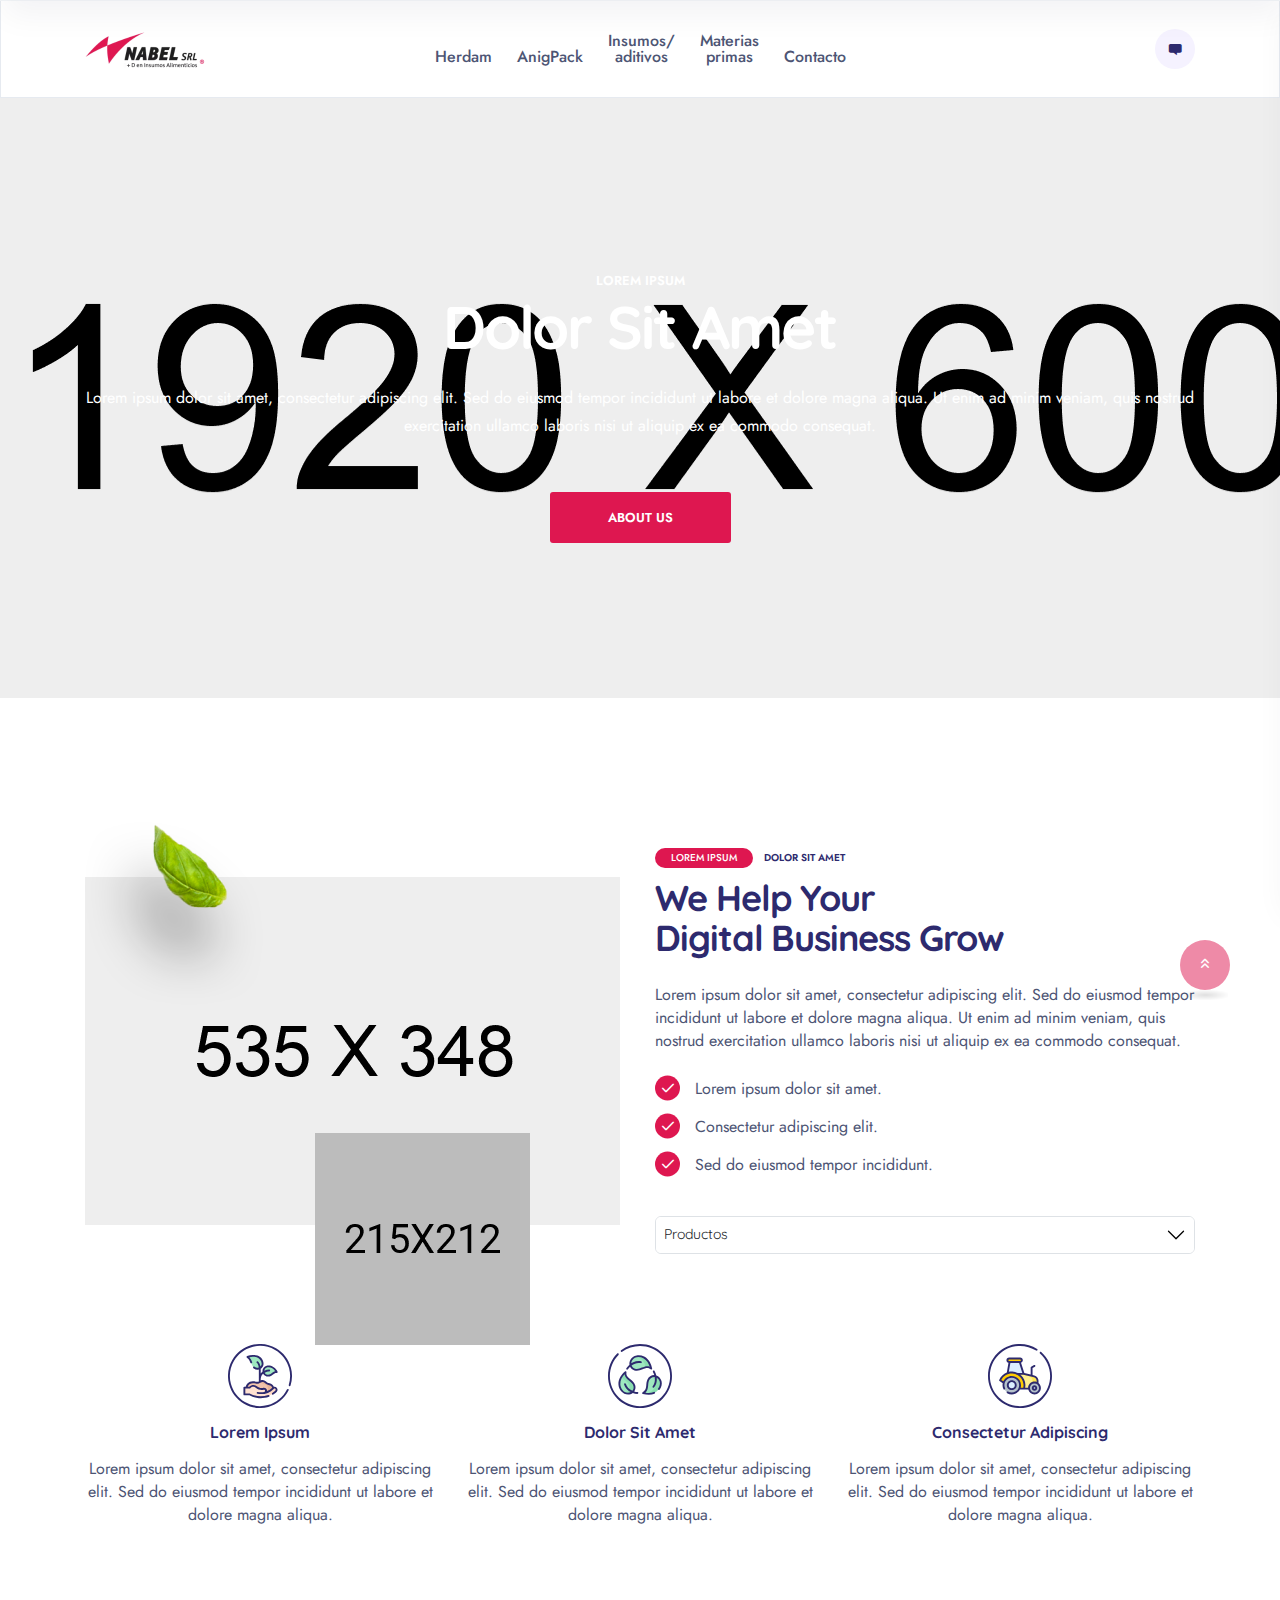
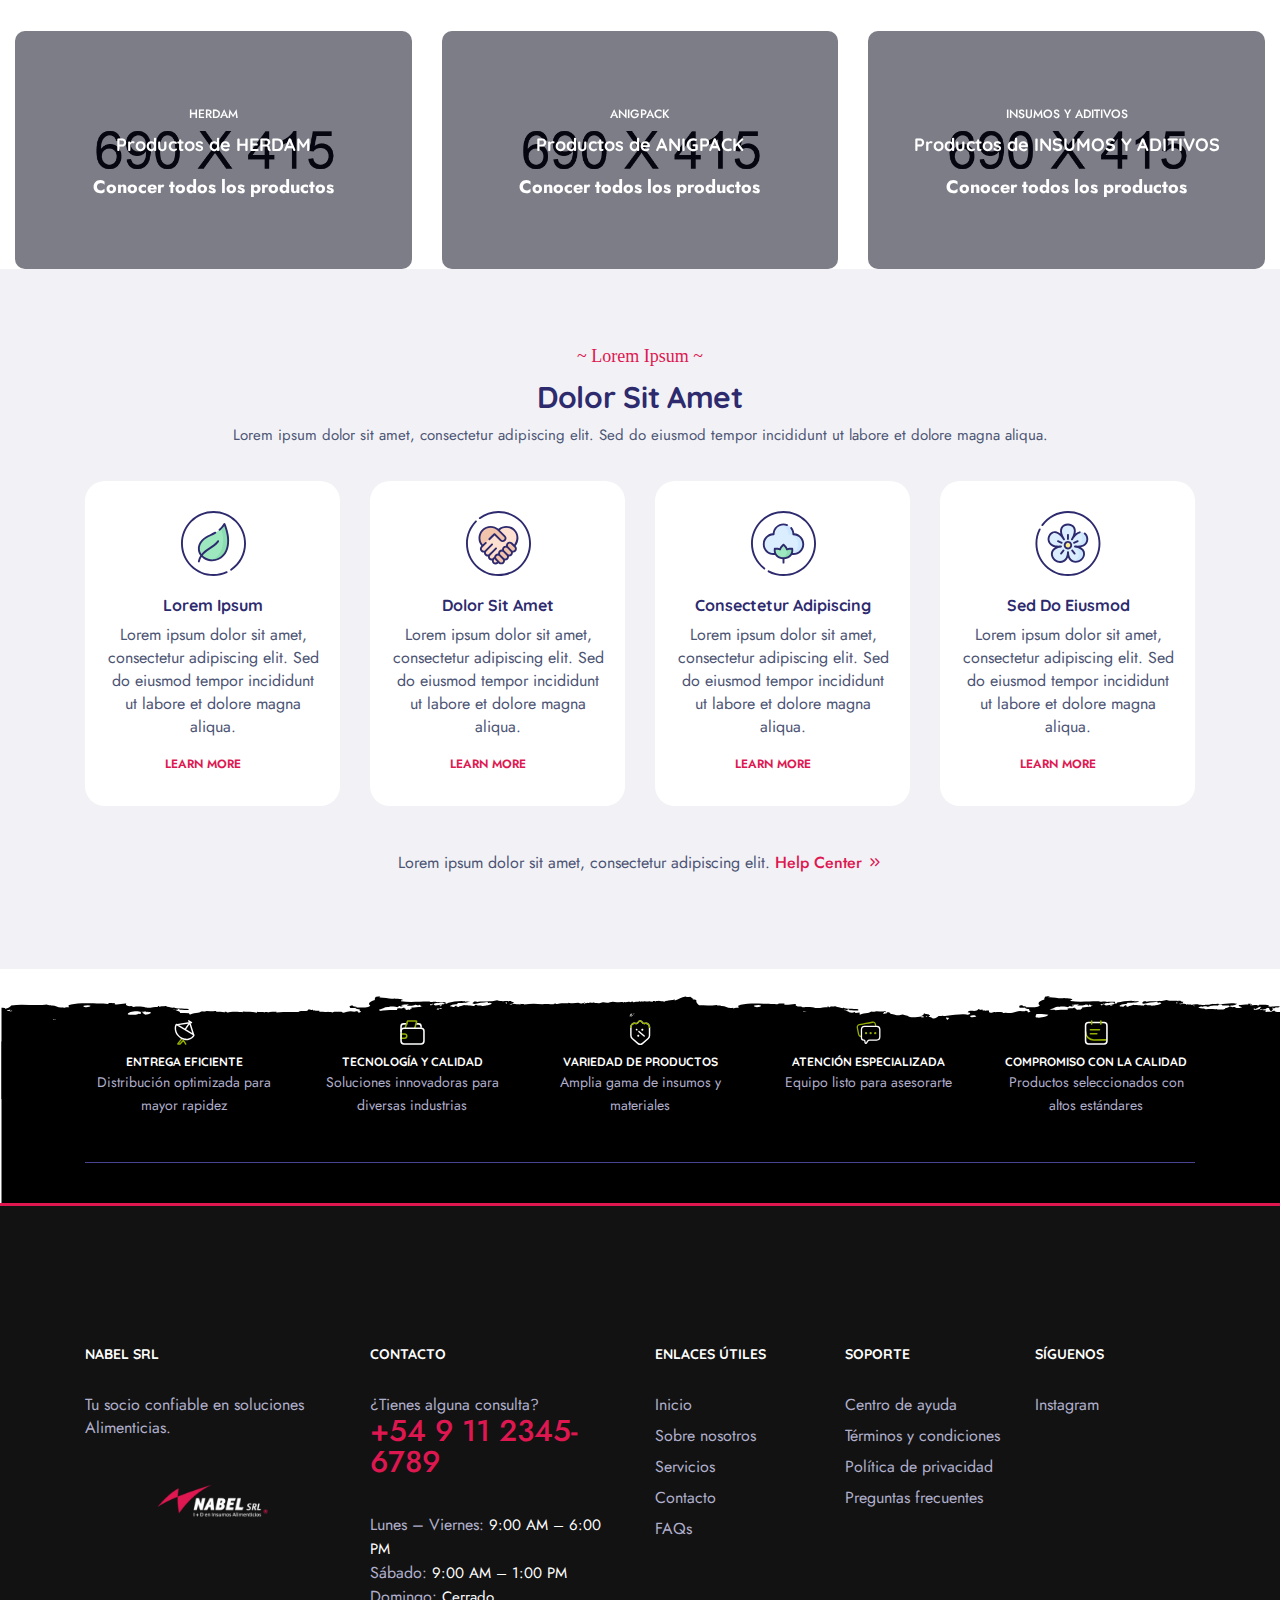
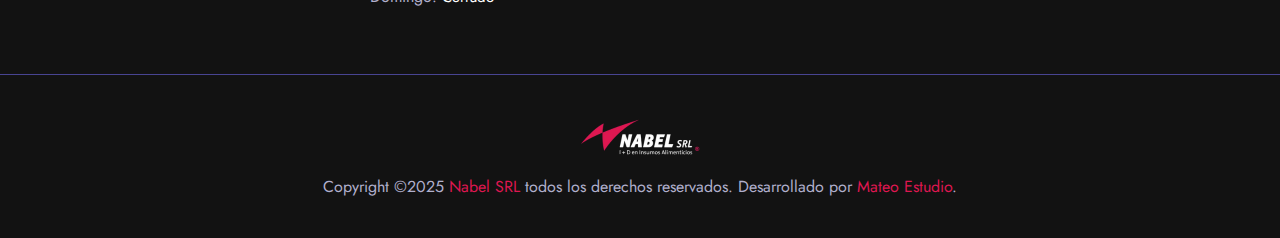
==== orfarm/anigpack-shop.html @ df86baba "update favicon and page titles across multiple HTML files; enhance contact section content" ====
<!doctype html>
<html class="no-js" lang="es">
   <head>
      <meta charset="utf-8">
      <meta http-equiv="x-ua-compatible" content="ie=edge">
      <title>AnigPack - Nabel </title>
      <meta name="description" content="">
      <meta name="viewport" content="width=device-width, initial-scale=1">

      <!-- Place favicon.ico in the root directory -->
      <link rel="shortcut icon" type="image/x-icon" href="assets/img/logo/LogoVentana.png">

      <!-- CSS here -->
      <link rel="stylesheet" href="assets/css/bootstrap.min.css">
      <link rel="stylesheet" href="assets/css/animate.css">
      <link rel="stylesheet" href="assets/css/swiper-bundle.css">
      <link rel="stylesheet" href="assets/css/slick.css">
      <link rel="stylesheet" href="assets/css/magnific-popup.css">
      <link rel="stylesheet" href="assets/css/spacing.css">
      <link rel="stylesheet" href="assets/css/meanmenu.css">
      <link rel="stylesheet" href="assets/css/nice-select.css">
      <link rel="stylesheet" href="assets/css/fontawesome.min.css">
      <link rel="stylesheet" href="assets/css/icon-dukamarket.css">
      <link rel="stylesheet" href="assets/css/jquery-ui.css">
      <link rel="stylesheet" href="assets/css/main.css">
   </head>
   <body>


      <!-- Scroll-top -->
      <button class="scroll-top scroll-to-target" data-target="html">
         <i class="icon-chevrons-up"></i>
      </button>
      <!-- Scroll-top-end-->


     <!-- header-area-start -->
     <header>
        
      <div id="header-sticky" class="header__main-area d-none d-xl-block">
         <div class="container">
            <div class="header__for-megamenu p-relative">
               <div class="row align-items-center">
                  <div class="col-xl-3">
                     <div class="header__logo">
                        <a href="index.html"><img src="assets/img/logo/logo.png" alt="logo"></a>
                     </div>
                  </div>
                  <div class="col-xl-6">
                     <div class="header__menu main-menu text-center">
                        <nav id="mobile-menu">
                           <ul>
                              
                              <li class=" has-megamenu" >
                                 <a href="herdam-shop.html">Herdam</a>
                               
                              </li>
                              <li >
                                 <a href="anigpack-shop.html">AnigPack</a>
                                
                              </li>
                              <li>
                                 <a href="insumos-shop.html">Insumos/ <br>aditivos</a>
                               
                              </li>
                              <li><a href="materiasPrimas-shop.html">Materias <br>primas</a></li>
                              <li><a href="contact.html">Contacto</a></li>
                           </ul>
                        </nav>
                     </div>
                  </div>
                  <div class="col-xl-3">
                     <div class="header__info d-flex align-items-center">
                        <div class="header__info-search tpcolor__purple ml-10">
                           <button class="tp-search-toggle"><i class="icon-message"></i></button>
                        </div>
                       
                     </div>
                  </div>
               </div>
            </div>
         </div>
      </div>

      <!-- header-search -->
      <div class="tpsearchbar tp-sidebar-area">
         <button class="tpsearchbar__close"><i class="icon-x"></i></button>
         <div class="search-wrap text-center">
             <div class="container">
                 <div class="row justify-content-center">
                     <div class="col-6 pt-100 pb-100">
                         <h2 class="tpsearchbar__title">Escribe tu consulta, nos encargamos del resto.</h2>
                         <div class="tpsearchbar__form">
                             <form action="#">
                                 <input type="text" name="search" placeholder="Estoy interesado en...">
                                 <button class="tpsearchbar__search-btn"><i class="icon-message"></i></button>
                             </form>
                         </div>
                     </div>
                 </div>
             </div>
         </div>
      </div>
      <div class="search-body-overlay"></div>
      <!-- header-search-end -->

      <!-- header-cart-start -->
      <div class="tpcartinfo tp-cart-info-area p-relative">
      <button class="tpcart__close"><i class="icon-x"></i></button>
         <div class="tpcart">
            <h4 class="tpcart__title">Your Cart</h4>
            <div class="tpcart__product">
               <div class="tpcart__product-list">
                  <ul>
                     <li>
                        <div class="tpcart__item">
                           <div class="tpcart__img">
                              <img src="assets/img/product/products1-min.jpg" alt="">
                              <div class="tpcart__del">
                                 <a href="#"><i class="icon-x-circle"></i></a>
                              </div>
                           </div>
                           <div class="tpcart__content">
                              <span class="tpcart__content-title"><a href="shop-details.html">Stacy's Pita Chips Parmesan Garlic & Herb From Nature</a>
                              </span>
                              <div class="tpcart__cart-price">
                                 <span class="quantity">1 x</span>
                                 <span class="new-price">$162.80</span>
                              </div>
                           </div>
                        </div>
                     </li>
                     <li>
                        <div class="tpcart__item">
                           <div class="tpcart__img">
                              <img src="assets/img/product/products12-min.jpg" alt="">
                              <div class="tpcart__del">
                                 <a href="#"><i class="icon-x-circle"></i></a>
                              </div>
                           </div>
                           <div class="tpcart__content">
                              <span class="tpcart__content-title"><a href="shop-details.html">Banana, Beautiful Skin, Good For Health 1Kg</a>
                              </span>
                              <div class="tpcart__cart-price">
                                 <span class="quantity">1 x</span>
                                 <span class="new-price">$138.00</span>
                              </div>
                           </div>
                        </div>
                     </li>
                     <li>
                        <div class="tpcart__item">
                           <div class="tpcart__img">
                              <img src="assets/img/product/products3-min.jpg" alt="">
                              <div class="tpcart__del">
                                 <a href="#"><i class="icon-x-circle"></i></a>
                              </div>
                           </div>
                           <div class="tpcart__content">
                              <span class="tpcart__content-title"><a href="shop-details.html">Quaker Popped Rice Crisps Snacks Chocolate</a>
                              </span>
                              <div class="tpcart__cart-price">
                                 <span class="quantity">1 x</span>
                                 <span class="new-price">$162.8</span>
                              </div>
                           </div>
                        </div>
                     </li>
                  </ul>
               </div>
               <div class="tpcart__checkout">
                  <div class="tpcart__total-price d-flex justify-content-between align-items-center">
                     <span> Subtotal:</span>
                     <span class="heilight-price"> $300.00</span>
                  </div>
                  <div class="tpcart__checkout-btn">
                     <a class="tpcart-btn mb-10" href="cart.html">View Cart</a>
                     <a class="tpcheck-btn" href="checkout.html">Checkout</a>
                  </div>
               </div>
            </div>
            <div class="tpcart__free-shipping text-center">
               <span>Free shipping for orders <b>under 10km</b></span>
            </div>
         </div>
      </div>
      <div class="cartbody-overlay"></div>
      <!-- header-cart-end -->

      <!-- mobile-menu-area -->
      <div id="header-sticky-2" class="tpmobile-menu secondary-mobile-menu d-xl-none">
         <div class="container-fluid">
            <div class="row align-items-center">
               <div class="col-lg-4 col-md-4 col-3 col-sm-3">
                  <div class="mobile-menu-icon">
                     <button class="tp-menu-toggle"><i class="icon-menu1"></i></button>
                  </div>
               </div>
               <div class="col-lg-4 col-md-4 col-6 col-sm-4">
                  <div class="header__logo text-center">
                     <a href="index.html"><img src="assets/img/logo/logo.png" alt="logo"></a>
                  </div>
               </div>
            
            </div>
         </div>
      </div>
      <div class="body-overlay"></div>
      <!-- mobile-menu-area-end -->

      <!-- sidebar-menu-area -->
      <div class="tpsideinfo">
         <button class="tpsideinfo__close">Cerrar<i class="fal fa-times ml-10"></i></button>
         <div class="tpsideinfo__search text-center pt-35">
            <span class="tpsideinfo__search-title mb-20">Escribe tu consulta</span>
            <form action="#">
               <input type="text" placeholder="Estoy interesado en saber...">
               <button><i class="icon-mesagge"></i></button>
            </form>
         </div>
         <div class="tpsideinfo__nabtab">
            <ul class="nav nav-pills mb-3" id="pills-tab" role="tablist">
              
             </ul>
             <div class="tab-content" id="pills-tabContent">
               <div class="tab-pane fade show active" id="pills-home" role="tabpanel" aria-labelledby="pills-home-tab" tabindex="0">
                  <div class="mobile-menu"></div>
               </div>
               <div class="tab-pane fade" id="pills-profile" role="tabpanel" aria-labelledby="pills-profile-tab" tabindex="0">
                  <div class="tpsidebar-categories">
                     <ul>
                        <li><a href="shop-details.html">Dairy Farm</a></li>
                        <li><a href="shop-details.html">Healthy Foods</a></li>
                        <li><a href="shop-details.html">Lifestyle</a></li>
                        <li><a href="shop-details.html">Organics</a></li>
                        <li><a href="shop-details.html">Photography</a></li>
                        <li><a href="shop-details.html">Shopping</a></li>
                        <li><a href="shop-details.html">Tips & Tricks</a></li>
                     </ul>
                  </div>
               </div>
             </div>
         </div>
        
      </div> 
      <!-- sidebar-menu-area-end -->
   </header>
   <!-- header-area-end -->

      <main>

      <!-- about-area-start -->
<section class="about-area tpabout__inner-bg pt-175 pb-170 mb-50" data-background="assets/img/banner/about-bg-1.png">
    <div class="container">
       <div class="row">
          <div class="col-lg-12">
             <div class="tpabout__inner text-center">
                <h5 class="tpabout__inner-sub mb-15">Lorem Ipsum</h5>
                <h3 class="tpabout__inner-title mb-35">Dolor Sit Amet</h3>
                <p>Lorem ipsum dolor sit amet, consectetur adipiscing elit. Sed do eiusmod tempor incididunt ut labore et dolore magna aliqua. Ut enim ad minim veniam, quis nostrud exercitation ullamco laboris nisi ut aliquip ex ea commodo consequat.</p>
                <div class="tpabout__inner-btn">
                   <a href="about.html">About us</a>
                </div>
             </div>
          </div>
       </div>
    </div>
 </section>
 <!-- about-area-end -->
 
 <!-- about-area-start -->
<section class="about-area pt-100 pb-60">
    <div class="container">
       <div class="row align-items-center">
          <div class="col-lg-6">
             <div class="tpabout__inner-thumb-2 p-relative mb-30">
                <img src="assets/img/banner/about-inner-bg.png" alt="">
                <div class="tpabout__inner-thumb-shape d-none d-md-block">
                   <div class="tpabout__inner-thumb-shape-one">
                      <img src="assets/img/shape/tree-leaf-6.png" alt="">
                   </div>
                   <div class="tpabout__inner-thumb-shape-two">
                      <img src="assets/img/shape/tree-leaf-7.png" alt="">
                   </div>
                </div>
             </div>
          </div>
          <div class="col-lg-6">
             <div class="tpabout__inner-2 mb-30">
                <div class="tpabout__inner-tag mb-10">
                   <span class="active">Lorem Ipsum</span>
                   <span>Dolor Sit Amet</span>
                </div>
                <h3 class="tpabout__inner-title-2 mb-25">We Help Your <br> Digital Business Grow</h3>
                <p>Lorem ipsum dolor sit amet, consectetur adipiscing elit. Sed do eiusmod tempor incididunt ut labore et dolore magna aliqua. Ut enim ad minim veniam, quis nostrud exercitation ullamco laboris nisi ut aliquip ex ea commodo consequat.</p>
                <div class="tpabout__inner-list">
                   <ul>
                      <li><i class="icon-check"></i> Lorem ipsum dolor sit amet.</li>
                      <li><i class="icon-check"></i> Consectetur adipiscing elit.</li>
                      <li><i class="icon-check"></i> Sed do eiusmod tempor incididunt.</li>
                   </ul>
                </div>
 
                <!-- Desplegable de productos -->
                <div class="tpabout__product-accordion mt-40">
                   <div class="accordion" id="productAccordion">
                      <div class="accordion-item">
                         <h2 class="accordion-header" id="headingProducts">
                            <button class="accordion-button collapsed p-2" type="button" data-bs-toggle="collapse" data-bs-target="#collapseProducts" aria-expanded="false" aria-controls="collapseProducts">
                               Productos
                            </button>
                         </h2>
                         <div id="collapseProducts" class="accordion-collapse collapse" aria-labelledby="headingProducts" data-bs-parent="#productAccordion">
                            <div class="accordion-body p-2">
                               <ul class="list-unstyled mb-0">
                                  <li>Producto 1</li>
                                  <li>Producto 2</li>
                                  <li>Producto 3</li>
                                  <li>Producto 4</li>
                                  <li>Producto 5</li>
                                  <li>Producto 6</li>
                                  <li>Producto 7</li>
                                  <li>Producto 8</li>
                               </ul>
                            </div>
                         </div>
                      </div>
                   </div>
                </div>
                <!-- Fin del desplegable de productos -->
             </div>
          </div>
       </div>
    </div>
 </section>
 <!-- about-area-end -->
 <!-- about-area-start -->
 <section class="about-area pb-35">
    <div class="container">
       <div class="row">
          <div class="col-lg-4 col-md-4 col-sm-6">
             <div class="tpabout__item text-center mb-40">
                <div class="tpabout__icon mb-15">
                   <img src="assets/img/icon/about-svg1.svg" alt="">
                </div>
                <div class="tpabout__content">
                   <h4 class="tpabout__title">Lorem Ipsum</h4>
                   <p>Lorem ipsum dolor sit amet, consectetur adipiscing elit. Sed do eiusmod tempor incididunt ut labore et dolore magna aliqua.</p>
                </div>
             </div>
          </div>
          <div class="col-lg-4 col-md-4 col-sm-6">
             <div class="tpabout__item text-center mb-40">
                <div class="tpabout__icon mb-15">
                   <img src="assets/img/icon/about-svg2.svg" alt="">
                </div>
                <div class="tpabout__content">
                   <h4 class="tpabout__title">Dolor Sit Amet</h4>
                   <p>Lorem ipsum dolor sit amet, consectetur adipiscing elit. Sed do eiusmod tempor incididunt ut labore et dolore magna aliqua.</p>
                </div>
             </div>
          </div>
          <div class="col-lg-4 col-md-4 col-sm-6">
             <div class="tpabout__item text-center mb-40">
                <div class="tpabout__icon mb-15">
                   <img src="assets/img/icon/about-svg3.svg" alt="">
                </div>
                <div class="tpabout__content">
                   <h4 class="tpabout__title">Consectetur Adipiscing</h4>
                   <p>Lorem ipsum dolor sit amet, consectetur adipiscing elit. Sed do eiusmod tempor incididunt ut labore et dolore magna aliqua.</p>
                </div>
             </div>
          </div>
       </div>
    </div>
 </section>
 <!-- about-area-end -->

     
 <section class="blog-area pt-30">
    <div class="container-fluid">
       <div class="swiper-container blog-active-3">
          <div class="swiper-wrapper">
             <!-- First Product Section -->
             <div class="swiper-slide">
                <div class="tpblog__single p-relative">
                   <div class="tpblog__single-img">
                      <img src="assets/img/banner/contact-bg-1.jpg" alt="">
                   </div>
                   <div class="tpblog__single-text text-center">
                      <div class="tpblog__entry-wap">
                         <span class="cat-links"><a href="shop-details.html">HERDAM</a></span>
                      </div>
                      <h4 class="tpblog__single-title mb-20">
                         <a href="herdam-shop.html">Productos de HERDAM</a>
                      </h4>
                      <ul style="list-style: none;">
                         
                         <li>
                            <a class="tpblog__single-title" href="herdam-shop.html" >Conocer todos los productos</a>
                         </li>
                      </ul>
                   </div>
                </div>
             </div>
 
             <!-- Second Product Section -->
             <div class="swiper-slide">
                <div class="tpblog__single p-relative">
                   <div class="tpblog__single-img">
                      <img src="assets/img/banner/contact-bg-1.jpg" alt="">
                   </div>
                   <div class="tpblog__single-text text-center">
                      <div class="tpblog__entry-wap">
                         <span class="cat-links"><a href="shop-details.html">ANIGPACK</a></span>
                      </div>
                      <h4 class="tpblog__single-title mb-20">
                         <a href="anigpack-shop.html">Productos de ANIGPACK</a>
                      </h4>
                      <ul style="list-style: none;">
                        
                         <li >
                            <a class="tpblog__single-title" href="anigpack-shop.html" >Conocer todos los productos</a>
                         </li>
                      </ul>
                   </div>
                </div>
             </div>
 
             <!-- Third Product Section -->
             <div class="swiper-slide">
                <div class="tpblog__single p-relative">
                   <div class="tpblog__single-img">
                      <img src="assets/img/banner/contact-bg-1.jpg" alt="">
                   </div>
                   <div class="tpblog__single-text text-center">
                      <div class="tpblog__entry-wap">
                         <span class="cat-links"><a href="shop-details.html">INSUMOS Y ADITIVOS</a></span>
                      </div>
                      <h4 class="tpblog__single-title mb-20">
                         <a href="insumos-shop.html">Productos de INSUMOS Y ADITIVOS</a>
                      </h4>
                      <ul style="list-style: none;">
                        
                         <li >
                            <a class="tpblog__single-title" href="insumos-shop.html" >Conocer todos los productos</a>
                         </li>
                      </ul>
                   </div>
                </div>
             </div>
 
             <!-- Fourth Product Section -->
             <div class="swiper-slide">
                <div class="tpblog__single p-relative">
                   <div class="tpblog__single-img">
                      <img src="assets/img/banner/contact-bg-1.jpg" alt="">
                   </div>
                   <div class="tpblog__single-text text-center">
                      <div class="tpblog__entry-wap">
                         <span class="cat-links"><a href="shop-details.html">MATERIAS PRIMAS</a></span>
                      </div>
                      <h4 class="tpblog__single-title mb-20">
                         <a href="materiasPrimas-shop.html">Productos de MATERIAS PRIMAS</a>
                      </h4>
                  
                      <ul style="list-style: none;">

                         <li >
                            <a class="tpblog__single-title" href="materiasPrimas-shop.html" >Conocer todos los productos</a>
                         </li>
                      </ul>
                   </div>
                </div>
             </div>
          </div>
       </div>
    </div>
 </section>
    

    <!-- choose-area-start -->
<section class="choose-area tpchoose__bg pb-80 grey-bg">
    <div class="container">
       <div class="row">
          <div class="col-lg-12 text-center">
             <div class="tpsection mb-35 pt-75">
                <h4 class="tpsection__sub-title">~ Lorem Ipsum ~</h4>
                <h4 class="tpsection__title">Dolor Sit Amet</h4>
                <p>Lorem ipsum dolor sit amet, consectetur adipiscing elit. Sed do eiusmod tempor incididunt ut labore et dolore magna aliqua.</p>
             </div>
          </div>
       </div>
       <div class="row">
          <div class="col-lg-3 col-md-6 col-sm-6">
             <div class="tpchoose__item text-center mb-30">
                <div class="tpchoose__icon mb-20">
                   <img src="assets/img/icon/choose-icon1.svg" alt="">
                </div>
                <div class="tpchoose__content">
                   <h4 class="tpchoose__title">Lorem Ipsum</h4>
                   <p>Lorem ipsum dolor sit amet, consectetur adipiscing elit. Sed do eiusmod tempor incididunt ut labore et dolore magna aliqua.</p>
                   <a href="#" class="tpchoose__details d-flex align-items-center justify-content-center">learn more<i class="icon-chevrons-right"></i></a>
                </div>
             </div>
          </div>
          <div class="col-lg-3 col-md-6 col-sm-6">
             <div class="tpchoose__item text-center mb-30">
                <div class="tpchoose__icon mb-20">
                   <img src="assets/img/icon/choose-icon2.svg" alt="">
                </div>
                <div class="tpchoose__content">
                   <h4 class="tpchoose__title">Dolor Sit Amet</h4>
                   <p>Lorem ipsum dolor sit amet, consectetur adipiscing elit. Sed do eiusmod tempor incididunt ut labore et dolore magna aliqua.</p>
                   <a href="#" class="tpchoose__details d-flex align-items-center justify-content-center">learn more<i class="icon-chevrons-right"></i></a>
                </div>
             </div>
          </div>
          <div class="col-lg-3 col-md-6 col-sm-6">
             <div class="tpchoose__item text-center mb-30">
                <div class="tpchoose__icon mb-20">
                   <img src="assets/img/icon/choose-icon3.svg" alt="">
                </div>
                <div class="tpchoose__content">
                   <h4 class="tpchoose__title">Consectetur Adipiscing</h4>
                   <p>Lorem ipsum dolor sit amet, consectetur adipiscing elit. Sed do eiusmod tempor incididunt ut labore et dolore magna aliqua.</p>
                   <a href="#" class="tpchoose__details d-flex align-items-center justify-content-center">learn more<i class="icon-chevrons-right"></i></a>
                </div>
             </div>
          </div>
          <div class="col-lg-3 col-md-6 col-sm-6">
             <div class="tpchoose__item text-center mb-30">
                <div class="tpchoose__icon mb-20">
                   <img src="assets/img/icon/choose-icon4.svg" alt="">
                </div>
                <div class="tpchoose__content">
                   <h4 class="tpchoose__title">Sed Do Eiusmod</h4>
                   <p>Lorem ipsum dolor sit amet, consectetur adipiscing elit. Sed do eiusmod tempor incididunt ut labore et dolore magna aliqua.</p>
                   <a href="#" class="tpchoose__details d-flex align-items-center justify-content-center">learn more<i class="icon-chevrons-right"></i></a>
                </div>
             </div>
          </div>
       </div>
       <div class="row">
          <div class="col-lg-12">
             <div class="tpproduct__all-item text-center pt-15">
                <span>Lorem ipsum dolor sit amet, consectetur adipiscing elit. 
                   <a href="#">Help Center <i class="icon-chevrons-right"></i></a>
                </span>
             </div>
          </div>
       </div>
    </div>
 </section>
 <!-- choose-area-end -->

   
         <!-- testimonial-area-end -->
<section class="feature-area mainfeature__bg pt-50 pb-40" data-background="assets/img/shape/footer-shape-1.svg">
   <div class="container">
      <div class="mainfeature__border pb-15">
         <div class="row row-cols-lg-5 row-cols-md-3 row-cols-2">
            <div class="col">
               <div class="mainfeature__item text-center mb-30">
                  <div class="mainfeature__icon">
                     <img src="assets/img/icon/feature-icon-1.svg" alt="">
                  </div>
                  <div class="mainfeature__content">
                     <h4 class="mainfeature__title">Entrega Eficiente</h4>
                     <p>Distribución optimizada para mayor rapidez</p>
                  </div>
               </div>
            </div>
            <div class="col">
               <div class="mainfeature__item text-center mb-30">
                  <div class="mainfeature__icon">
                     <img src="assets/img/icon/feature-icon-2.svg" alt="">
                  </div>
                  <div class="mainfeature__content">
                     <h4 class="mainfeature__title">Tecnología y Calidad</h4>
                     <p>Soluciones innovadoras para diversas industrias</p>
                  </div>
               </div>
            </div>
            <div class="col">
               <div class="mainfeature__item text-center mb-30">
                  <div class="mainfeature__icon">
                     <img src="assets/img/icon/feature-icon-3.svg" alt="">
                  </div>
                  <div class="mainfeature__content">
                     <h4 class="mainfeature__title">Variedad de Productos</h4>
                     <p>Amplia gama de insumos y materiales</p>
                  </div>
               </div>
            </div>
            <div class="col">
               <div class="mainfeature__item text-center mb-30">
                  <div class="mainfeature__icon">
                     <img src="assets/img/icon/feature-icon-4.svg" alt="">
                  </div>
                  <div class="mainfeature__content">
                     <h4 class="mainfeature__title">Atención Especializada</h4>
                     <p>Equipo listo para asesorarte</p>
                  </div>
               </div>
            </div>
            <div class="col">
               <div class="mainfeature__item text-center mb-30">
                  <div class="mainfeature__icon">
                     <img src="assets/img/icon/feature-icon-5.svg" alt="">
                  </div>
                  <div class="mainfeature__content">
                     <h4 class="mainfeature__title">Compromiso con la Calidad</h4>
                     <p>Productos seleccionados con altos estándares</p>
                  </div>
               </div>
            </div>
         </div>
      </div>
   </div>
</section>

      </main>

   <!-- footer-area-start -->
   <footer>
      <div class="tpfooter__area tpfooter__border theme-bg-2">
         <div class="tpfooter__top pt-140 pb-15">
            <div class="container">
               <div class="row">
                  <div class="col-xl-3 col-lg-4 col-md-6 col-sm-6">
                     <div class="tpfooter__widget footer-2-col-1 mb-50">
                        <h4 class="tpfooter__widget-title">Nabel SRL</h4>
                        <p>Tu socio confiable en soluciones Alimenticias.</p>
                        <div class="tpfooter__widget-social mt-45">
                           <a href="#"><img src="assets/img/logo/logoFooter.png" alt="App"></a>
                        </div>
                     </div>
                  </div>
                  <div class="col-xl-3 col-lg-4 col-md-6 col-sm-6">
                     <div class="tpfooter__widget footer-2-col-2 mb-50">
                        <h4 class="tpfooter__widget-title">Contacto</h4>
                        <p>¿Tienes alguna consulta?</p>
                        <a class="tpfooter__phone-num" href="tel:+5491123456789">+54 9 11 2345-6789</a>
                        <div class="tpfooter__widget-time-info mt-35">
                           <span>Lunes – Viernes: <b>9:00 AM – 6:00 PM</b></span>
                           <span>Sábado: <b>9:00 AM – 1:00 PM</b></span>
                           <span>Domingo: <b>Cerrado</b></span>
                        </div>
                     </div>
                  </div>
                  <div class="col-xl-2 col-lg-4 col-md-4 col-sm-4">
                     <div class="tpfooter__widget footer-2-col-3 mb-50">
                        <h4 class="tpfooter__widget-title">Enlaces útiles</h4>
                        <div class="tpfooter__widget-links">
                           <ul>
                              <li><a href="#">Inicio</a></li>
                              <li><a href="#somos">Sobre nosotros</a></li>
                              <li><a href="#servicios">Servicios</a></li>
                              <li><a href="contact.html">Contacto</a></li>
                              <li><a href="#">FAQs</a></li>
                           </ul>
                        </div>
                     </div>
                  </div>
                  <div class="col-xl-2 col-lg-3 col-md-4 col-sm-4">
                     <div class="tpfooter__widget footer-2-col-3 mb-50">
                        <h4 class="tpfooter__widget-title">Soporte</h4>
                        <div class="tpfooter__widget-links">
                           <ul>
                              <li><a href="#">Centro de ayuda</a></li>
                              <li><a href="#">Términos y condiciones</a></li>
                              <li><a href="#">Política de privacidad</a></li>
                              <li><a href="faq.html">Preguntas frecuentes</a></li>
                           </ul>
                        </div>
                     </div>
                  </div>
                  <div class="col-xl-2 col-lg-4 col-md-4 col-sm-4">
                     <div class="tpfooter__widget footer-2-col-3 mb-50">
                        <h4 class="tpfooter__widget-title">Síguenos</h4>
                        <div class="tpfooter__widget-links">
                           <ul>
                              <li><a href="https://www.instagram.com/nabelsrl/" target="_blank">Instagram</a></li>
                           </ul>
                        </div>
                     </div>
                  </div>
               </div>
            </div>
         </div>
         <div class="tpfooter___bottom pt-40 pb-40">
            <div class="container">
               <div class="row">
                  <div class="col-lg-12 col-sm-12">
                     <div class="tpfooter__copyright text-center">
                        <div class="tpfooter__payment mb-15">
                           <a href="index.html"><img src="assets/img/logo/logoWhite.png" alt="Métodos de pago"></a>
                        </div>
                        <span class="tpfooter__copyright-text">Copyright ©2025 <a href="#">Nabel SRL</a> todos los derechos reservados. Desarrollado por <a href="#">Mateo Estudio</a>.</span>
                     </div>
                  </div>
               </div>
            </div>
         </div>
      </div>
   </footer>
   <!-- footer-area-end -->
   
      

      <!-- JS here -->
      <script src="assets/js/jquery.js"></script>
      <script src="assets/js/waypoints.js"></script>
      <script src="assets/js/bootstrap.bundle.min.js"></script>
      <script src="assets/js/swiper-bundle.js"></script>
      <script src="assets/js/nice-select.js"></script>
      <script src="assets/js/slick.js"></script>
      <script src="assets/js/magnific-popup.js"></script>
      <script src="assets/js/counterup.js"></script>
      <script src="assets/js/wow.js"></script>
      <script src="assets/js/isotope-pkgd.js"></script>
      <script src="assets/js/imagesloaded-pkgd.js"></script>
      <script src="assets/js/countdown.js"></script>
      <script src="assets/js/ajax-form.js"></script>
      <script src="assets/js/jquery-ui.js"></script>
      <script src="assets/js/meanmenu.js"></script>
      <script src="assets/js/main.js"></script>
   </body>
</html>
---- orfarm/assets/css/spacing.css ----
.mt-5{
    margin-top:5px !important
}
.mt-10{
    margin-top:10px
}
.mt-15{
    margin-top:15px
}
.mt-20{
    margin-top:20px
}
.mt-25{
    margin-top:25px
}
.mt-30{
    margin-top:30px
}
.mt-35{
    margin-top:35px
}
.mt-40{
    margin-top:40px
}
.mt-45{
    margin-top:45px
}
.mt-50{
    margin-top:50px
}
.mt-55{
    margin-top:55px
}
.mt-60{
    margin-top:60px
}
.mt-65{
    margin-top:65px
}
.mt-70{
    margin-top:70px
}
.mt-75{
    margin-top:75px
}
.mt-80{
    margin-top:80px
}
.mt-85{
    margin-top:85px
}
.mt-90{
    margin-top:90px
}
.mt-95{
    margin-top:95px
}
.mt-100{
    margin-top:100px
}
.mt-105{
    margin-top:105px
}
.mt-110{
    margin-top:110px
}
.mt-115{
    margin-top:115px
}
.mt-120{
    margin-top:120px
}
.mt-125{
    margin-top:125px
}
.mt-130{
    margin-top:130px
}
.mt-135{
    margin-top:135px
}
.mt-140{
    margin-top:140px
}
.mt-145{
    margin-top:145px
}
.mt-150{
    margin-top:150px
}
.mt-155{
    margin-top:155px
}
.mt-160{
    margin-top:160px
}
.mt-165{
    margin-top:165px
}
.mt-170{
    margin-top:170px
}
.mt-175{
    margin-top:175px
}
.mt-180{
    margin-top:180px
}
.mt-185{
    margin-top:185px
}
.mt-190{
    margin-top:190px
}
.mt-195{
    margin-top:195px
}
.mt-200{
    margin-top:200px
}
.mb-5{
    margin-bottom:5px !important
}
.mb-10{
    margin-bottom:10px
}
.mb-15{
    margin-bottom:15px
}
.mb-20{
    margin-bottom:20px
}
.mb-25{
    margin-bottom:25px
}
.mb-30{
    margin-bottom:30px
}
.mb-35{
    margin-bottom:35px
}
.mb-40{
    margin-bottom:40px
}
.mb-45{
    margin-bottom:45px
}
.mb-50{
    margin-bottom:50px
}
.mb-55{
    margin-bottom:55px
}
.mb-60{
    margin-bottom:60px
}
.mb-65{
    margin-bottom:65px
}
.mb-70{
    margin-bottom:70px
}
.mb-75{
    margin-bottom:75px
}
.mb-80{
    margin-bottom:80px
}
.mb-85{
    margin-bottom:85px
}
.mb-90{
    margin-bottom:90px
}
.mb-95{
    margin-bottom:95px
}
.mb-100{
    margin-bottom:100px
}
.mb-105{
    margin-bottom:105px
}
.mb-110{
    margin-bottom:110px
}
.mb-115{
    margin-bottom:115px
}
.mb-120{
    margin-bottom:120px
}
.mb-125{
    margin-bottom:125px
}
.mb-130{
    margin-bottom:130px
}
.mb-135{
    margin-bottom:135px
}
.mb-140{
    margin-bottom:140px
}
.mb-145{
    margin-bottom:145px
}
.mb-150{
    margin-bottom:150px
}
.mb-155{
    margin-bottom:155px
}
.mb-160{
    margin-bottom:160px
}
.mb-165{
    margin-bottom:165px
}
.mb-170{
    margin-bottom:170px
}
.mb-175{
    margin-bottom:175px
}
.mb-180{
    margin-bottom:180px
}
.mb-185{
    margin-bottom:185px
}
.mb-190{
    margin-bottom:190px
}
.mb-195{
    margin-bottom:195px
}
.mb-200{
    margin-bottom:200px
}
.ml-5{
    margin-left:5px
}
.ml-10{
    margin-left:10px
}
.ml-15{
    margin-left:15px
}
.ml-20{
    margin-left:20px
}
.ml-25{
    margin-left:25px
}
.ml-30{
    margin-left:30px
}
.ml-35{
    margin-left:35px
}
.ml-40{
    margin-left:40px
}
.ml-45{
    margin-left:45px
}
.ml-50{
    margin-left:50px
}
.ml-55{
    margin-left:55px
}
.ml-60{
    margin-left:60px
}
.ml-65{
    margin-left:65px
}
.ml-70{
    margin-left:70px
}
.ml-75{
    margin-left:75px
}
.ml-80{
    margin-left:80px
}
.ml-85{
    margin-left:85px
}
.ml-90{
    margin-left:90px
}
.ml-95{
    margin-left:95px
}
.ml-100{
    margin-left:100px
}
.ml-105{
    margin-left:105px
}
.ml-110{
    margin-left:110px
}
.ml-115{
    margin-left:115px
}
.ml-120{
    margin-left:120px
}
.ml-125{
    margin-left:125px
}
.ml-130{
    margin-left:130px
}
.ml-135{
    margin-left:135px
}
.ml-140{
    margin-left:140px
}
.ml-145{
    margin-left:145px
}
.ml-150{
    margin-left:150px
}
.ml-155{
    margin-left:155px
}
.ml-160{
    margin-left:160px
}
.ml-165{
    margin-left:165px
}
.ml-170{
    margin-left:170px
}
.ml-175{
    margin-left:175px
}
.ml-180{
    margin-left:180px
}
.ml-185{
    margin-left:185px
}
.ml-190{
    margin-left:190px
}
.ml-195{
    margin-left:195px
}
.ml-200{
    margin-left:200px
}
.mr-5{
    margin-right:5px
}
.mr-10{
    margin-right:10px
}
.mr-15{
    margin-right:15px
}
.mr-20{
    margin-right:20px
}
.mr-25{
    margin-right:25px
}
.mr-30{
    margin-right:30px
}
.mr-35{
    margin-right:35px
}
.mr-40{
    margin-right:40px
}
.mr-45{
    margin-right:45px
}
.mr-50{
    margin-right:50px
}
.mr-55{
    margin-right:55px
}
.mr-60{
    margin-right:60px
}
.mr-65{
    margin-right:65px
}
.mr-70{
    margin-right:70px
}
.mr-75{
    margin-right:75px
}
.mr-80{
    margin-right:80px
}
.mr-85{
    margin-right:85px
}
.mr-90{
    margin-right:90px
}
.mr-95{
    margin-right:95px
}
.mr-100{
    margin-right:100px
}
.mr-105{
    margin-right:105px
}
.mr-110{
    margin-right:110px
}
.mr-115{
    margin-right:115px
}
.mr-120{
    margin-right:120px
}
.mr-125{
    margin-right:125px
}
.mr-130{
    margin-right:130px
}
.mr-135{
    margin-right:135px
}
.mr-140{
    margin-right:140px
}
.mr-145{
    margin-right:145px
}
.mr-150{
    margin-right:150px
}
.mr-155{
    margin-right:155px
}
.mr-160{
    margin-right:160px
}
.mr-165{
    margin-right:165px
}
.mr-170{
    margin-right:170px
}
.mr-175{
    margin-right:175px
}
.mr-180{
    margin-right:180px
}
.mr-185{
    margin-right:185px
}
.mr-190{
    margin-right:190px
}
.mr-195{
    margin-right:195px
}
.mr-200{
    margin-right:200px
}
.pt-5{
    padding-top:5px !important
}
.pt-10{
    padding-top:10px
}
.pt-15{
    padding-top:15px
}
.pt-20{
    padding-top:20px
}
.pt-25{
    padding-top:25px
}
.pt-30{
    padding-top:30px
}
.pt-35{
    padding-top:35px
}
.pt-40{
    padding-top:40px
}
.pt-45{
    padding-top:45px
}
.pt-50{
    padding-top:50px
}
.pt-55{
    padding-top:55px
}
.pt-60{
    padding-top:60px
}
.pt-65{
    padding-top:65px
}
.pt-70{
    padding-top:70px
}
.pt-75{
    padding-top:75px
}
.pt-80{
    padding-top:80px
}
.pt-85{
    padding-top:85px
}
.pt-90{
    padding-top:90px
}
.pt-95{
    padding-top:95px
}
.pt-100{
    padding-top:100px
}
.pt-105{
    padding-top:105px
}
.pt-110{
    padding-top:110px
}
.pt-115{
    padding-top:115px
}
.pt-120{
    padding-top:120px
}
.pt-125{
    padding-top:125px
}
.pt-130{
    padding-top:130px
}
.pt-135{
    padding-top:135px
}
.pt-140{
    padding-top:140px
}
.pt-145{
    padding-top:145px
}
.pt-150{
    padding-top:150px
}
.pt-155{
    padding-top:155px
}
.pt-160{
    padding-top:160px
}
.pt-165{
    padding-top:165px
}
.pt-170{
    padding-top:170px
}
.pt-175{
    padding-top:175px
}
.pt-180{
    padding-top:180px
}
.pt-185{
    padding-top:185px
}
.pt-190{
    padding-top:190px
}
.pt-195{
    padding-top:195px
}
.pt-200{
    padding-top:200px
}
.pb-5{
    padding-bottom:5px !important
}
.pb-10{
    padding-bottom:10px
}
.pb-15{
    padding-bottom:15px
}
.pb-20{
    padding-bottom:20px
}
.pb-25{
    padding-bottom:25px
}
.pb-30{
    padding-bottom:30px
}
.pb-35{
    padding-bottom:35px
}
.pb-40{
    padding-bottom:40px
}
.pb-45{
    padding-bottom:45px
}
.pb-50{
    padding-bottom:50px
}
.pb-55{
    padding-bottom:55px
}
.pb-60{
    padding-bottom:60px
}
.pb-65{
    padding-bottom:65px
}
.pb-70{
    padding-bottom:70px
}
.pb-75{
    padding-bottom:75px
}
.pb-80{
    padding-bottom:80px
}
.pb-85{
    padding-bottom:85px
}
.pb-90{
    padding-bottom:90px
}
.pb-95{
    padding-bottom:95px
}
.pb-100{
    padding-bottom:100px
}
.pb-105{
    padding-bottom:105px
}
.pb-110{
    padding-bottom:110px
}
.pb-115{
    padding-bottom:115px
}
.pb-120{
    padding-bottom:120px
}
.pb-125{
    padding-bottom:125px
}
.pb-130{
    padding-bottom:130px
}
.pb-135{
    padding-bottom:135px
}
.pb-140{
    padding-bottom:140px
}
.pb-145{
    padding-bottom:145px
}
.pb-150{
    padding-bottom:150px
}
.pb-155{
    padding-bottom:155px
}
.pb-160{
    padding-bottom:160px
}
.pb-165{
    padding-bottom:165px
}
.pb-170{
    padding-bottom:170px
}
.pb-175{
    padding-bottom:175px
}
.pb-180{
    padding-bottom:180px
}
.pb-185{
    padding-bottom:185px
}
.pb-190{
    padding-bottom:190px
}
.pb-195{
    padding-bottom:195px
}
.pb-200{
    padding-bottom:200px
}
.pl-5{
    padding-left:5px
}
.pl-10{
    padding-left:10px
}
.pl-15{
    padding-left:15px
}
.pl-20{
    padding-left:20px
}
.pl-25{
    padding-left:25px
}
.pl-30{
    padding-left:30px
}
.pl-35{
    padding-left:35px
}
.pl-40{
    padding-left:40px
}
.pl-45{
    padding-left:45px
}
.pl-50{
    padding-left:50px
}
.pl-55{
    padding-left:55px
}
.pl-60{
    padding-left:60px
}
.pl-65{
    padding-left:65px
}
.pl-70{
    padding-left:70px
}
.pl-75{
    padding-left:75px
}
.pl-80{
    padding-left:80px
}
.pl-85{
    padding-left:85px
}
.pl-90{
    padding-left:90px
}
.pl-95{
    padding-left:95px
}
.pl-100{
    padding-left:100px
}
.pl-105{
    padding-left:105px
}
.pl-110{
    padding-left:110px
}
.pl-115{
    padding-left:115px
}
.pl-120{
    padding-left:120px
}
.pl-125{
    padding-left:125px
}
.pl-130{
    padding-left:130px
}
.pl-135{
    padding-left:135px
}
.pl-140{
    padding-left:140px
}
.pl-145{
    padding-left:145px
}
.pl-150{
    padding-left:150px
}
.pl-155{
    padding-left:155px
}
.pl-160{
    padding-left:160px
}
.pl-165{
    padding-left:165px
}
.pl-170{
    padding-left:170px
}
.pl-175{
    padding-left:175px
}
.pl-180{
    padding-left:180px
}
.pl-185{
    padding-left:185px
}
.pl-190{
    padding-left:190px
}
.pl-195{
    padding-left:195px
}
.pl-200{
    padding-left:200px
}
.pr-5{
    padding-right:5px
}
.pr-10{
    padding-right:10px
}
.pr-15{
    padding-right:15px
}
.pr-20{
    padding-right:20px
}
.pr-25{
    padding-right:25px
}
.pr-30{
    padding-right:30px
}
.pr-35{
    padding-right:35px
}
.pr-40{
    padding-right:40px
}
.pr-45{
    padding-right:45px
}
.pr-50{
    padding-right:50px
}
.pr-55{
    padding-right:55px
}
.pr-60{
    padding-right:60px
}
.pr-65{
    padding-right:65px
}
.pr-70{
    padding-right:70px
}
.pr-75{
    padding-right:75px
}
.pr-80{
    padding-right:80px
}
.pr-85{
    padding-right:85px
}
.pr-90{
    padding-right:90px
}
.pr-95{
    padding-right:95px
}
.pr-100{
    padding-right:100px
}
.pr-105{
    padding-right:105px
}
.pr-110{
    padding-right:110px
}
.pr-115{
    padding-right:115px
}
.pr-120{
    padding-right:120px
}
.pr-125{
    padding-right:125px
}
.pr-130{
    padding-right:130px
}
.pr-135{
    padding-right:135px
}
.pr-140{
    padding-right:140px
}
.pr-145{
    padding-right:145px
}
.pr-150{
    padding-right:150px
}
.pr-155{
    padding-right:155px
}
.pr-160{
    padding-right:160px
}
.pr-165{
    padding-right:165px
}
.pr-170{
    padding-right:170px
}
.pr-175{
    padding-right:175px
}
.pr-180{
    padding-right:180px
}
.pr-185{
    padding-right:185px
}
.pr-190{
    padding-right:190px
}
.pr-195{
    padding-right:195px
}
.pr-200{
    padding-right:200px
}
---- orfarm/assets/css/nice-select.css ----
.nice-select {
	-webkit-tap-highlight-color: transparent;
	background-color: #fff;
	border-radius: 5px;
	border: solid 1px #e8e8e8;
	box-sizing: border-box;
	clear: both;
	cursor: pointer;
	display: block;
	float: left;
	font-family: inherit;
	font-size: 14px;
	font-weight: normal;
	height: 42px;
	line-height: 40px;
	outline: none;
	padding-left: 18px;
	padding-right: 30px;
	position: relative;
	text-align: left !important;
	-webkit-transition: all 0.2s ease-in-out;
	transition: all 0.2s ease-in-out;
	-webkit-user-select: none;
	-moz-user-select: none;
	-ms-user-select: none;
	user-select: none;
	white-space: nowrap;
	width: auto;
}

.nice-select:hover {
	border-color: #dbdbdb;
}

.nice-select:active,
.nice-select.open,
.nice-select:focus {
	border-color: #999;
}

.nice-select:after {
	border-bottom: 2px solid #999;
	border-right: 2px solid #999;
	content: '';
	display: block;
	height: 5px;
	margin-top: -4px;
	pointer-events: none;
	position: absolute;
	right: 12px;
	top: 50%;
	-webkit-transform-origin: 66% 66%;
	-ms-transform-origin: 66% 66%;
	transform-origin: 66% 66%;
	-webkit-transform: rotate(45deg);
	-ms-transform: rotate(45deg);
	transform: rotate(45deg);
	-webkit-transition: all 0.15s ease-in-out;
	transition: all 0.15s ease-in-out;
	width: 5px;
}

.nice-select.open:after {
	-webkit-transform: rotate(-135deg);
	-ms-transform: rotate(-135deg);
	transform: rotate(-135deg);
}

.nice-select.open .list {
	opacity: 1;
	pointer-events: auto;
	-webkit-transform: scale(1) translateY(0);
	-ms-transform: scale(1) translateY(0);
	transform: scale(1) translateY(0);
}

.nice-select.disabled {
	border-color: #ededed;
	color: #999;
	pointer-events: none;
}

.nice-select.disabled:after {
	border-color: #cccccc;
}

.nice-select.wide {
	width: 100%;
}

.nice-select.wide .list {
	left: 0 !important;
	right: 0 !important;
}

.nice-select.right {
	float: right;
}

.nice-select.right .list {
	left: auto;
	right: 0;
}

.nice-select.small {
	font-size: 12px;
	height: 36px;
	line-height: 34px;
}

.nice-select.small:after {
	height: 4px;
	width: 4px;
}

.nice-select.small .option {
	line-height: 34px;
	min-height: 34px;
}

.nice-select .list {
	background-color: #fff;
	border-radius: 5px;
	box-shadow: 0 0 0 1px rgba(68, 68, 68, 0.11);
	box-sizing: border-box;
	margin-top: 4px;
	opacity: 0;
	overflow: hidden;
	padding: 0;
	pointer-events: none;
	position: absolute;
	top: 100%;
	left: 0;
	-webkit-transform-origin: 50% 0;
	-ms-transform-origin: 50% 0;
	transform-origin: 50% 0;
	-webkit-transform: scale(0.75) translateY(-21px);
	-ms-transform: scale(0.75) translateY(-21px);
	transform: scale(0.75) translateY(-21px);
	-webkit-transition: all 0.2s cubic-bezier(0.5, 0, 0, 1.25), opacity 0.15s ease-out;
	transition: all 0.2s cubic-bezier(0.5, 0, 0, 1.25), opacity 0.15s ease-out;
	z-index: 9;
}


.nice-select .option {
	cursor: pointer;
	font-weight: 400;
	line-height: 40px;
	list-style: none;
	min-height: 40px;
	outline: none;
	padding-left: 18px;
	padding-right: 29px;
	text-align: left;
	-webkit-transition: all 0.2s;
	transition: all 0.2s;
}



.nice-select .option.selected {
	font-weight: bold;
}

.nice-select .option.disabled {
	background-color: transparent;
	color: #999;
	cursor: default;
}

.no-csspointerevents .nice-select .list {
	display: none;
}

.no-csspointerevents .nice-select.open .list {
	display: block;
}
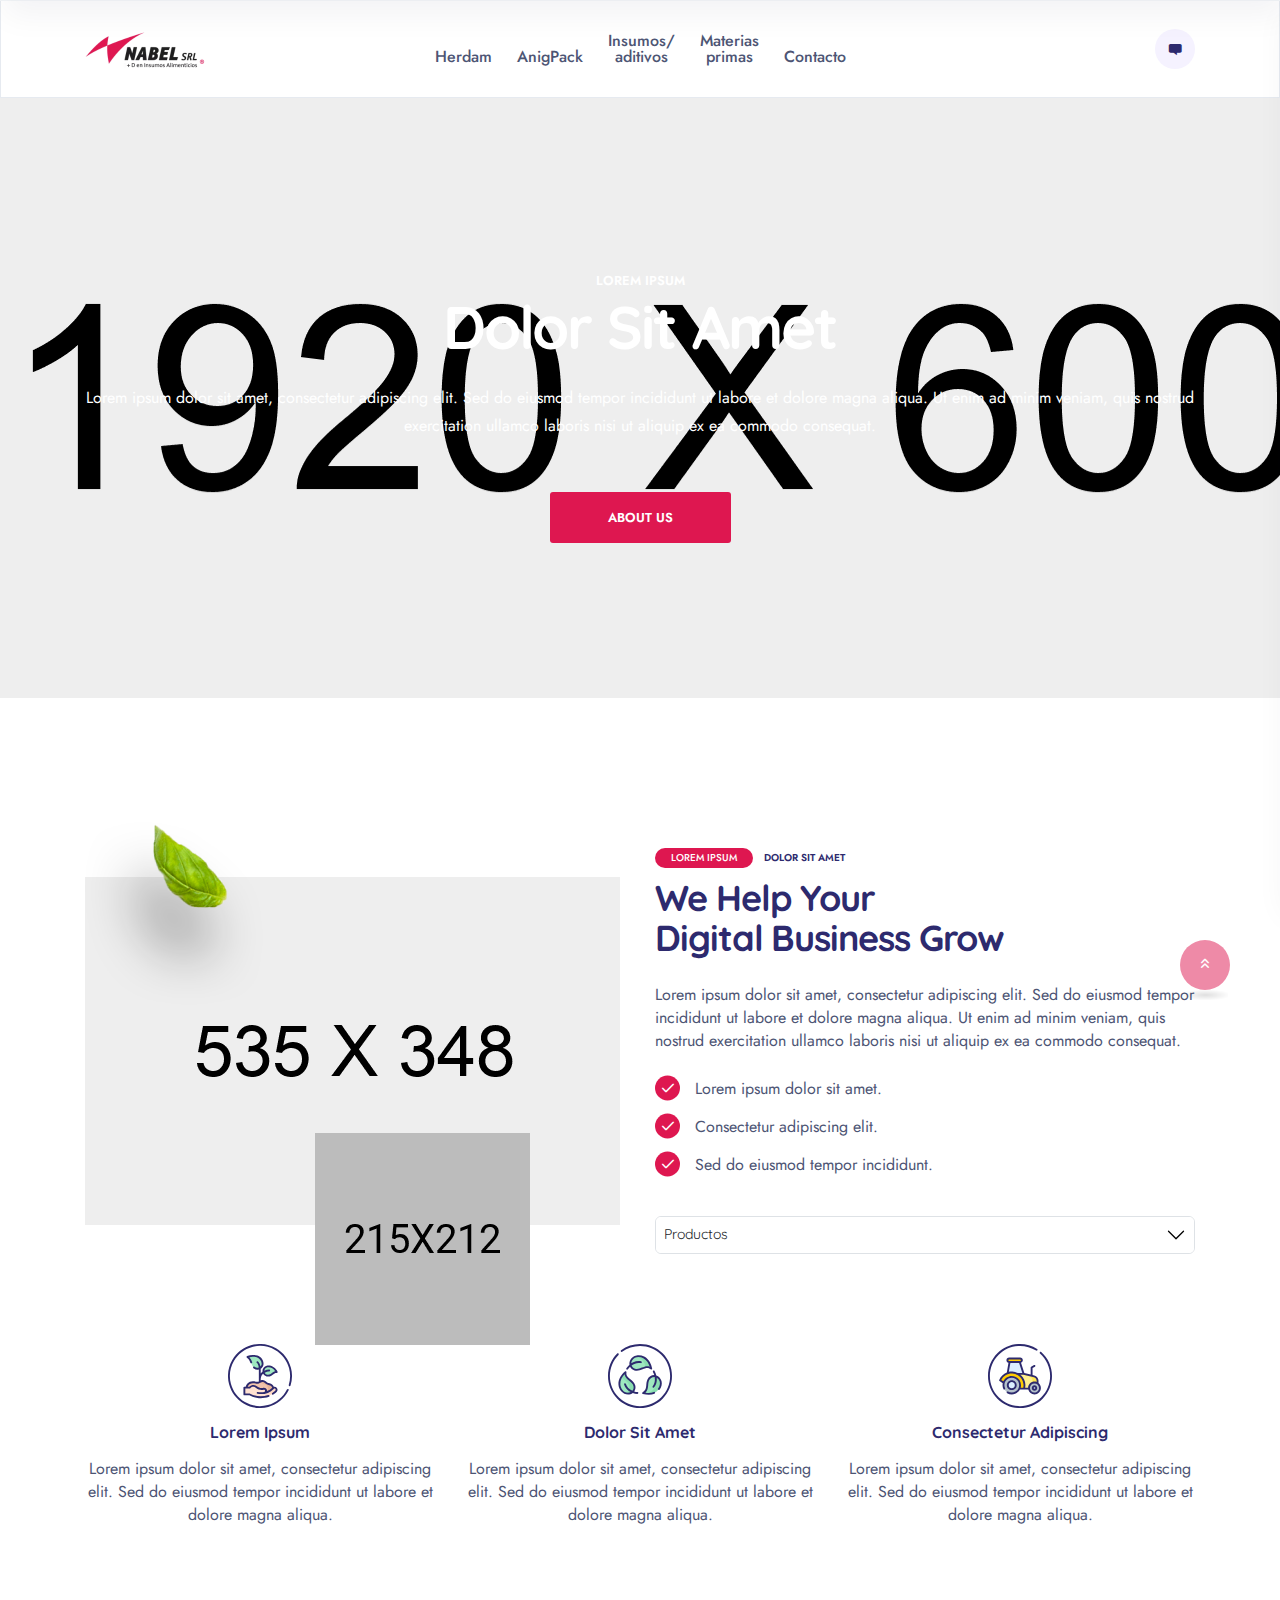
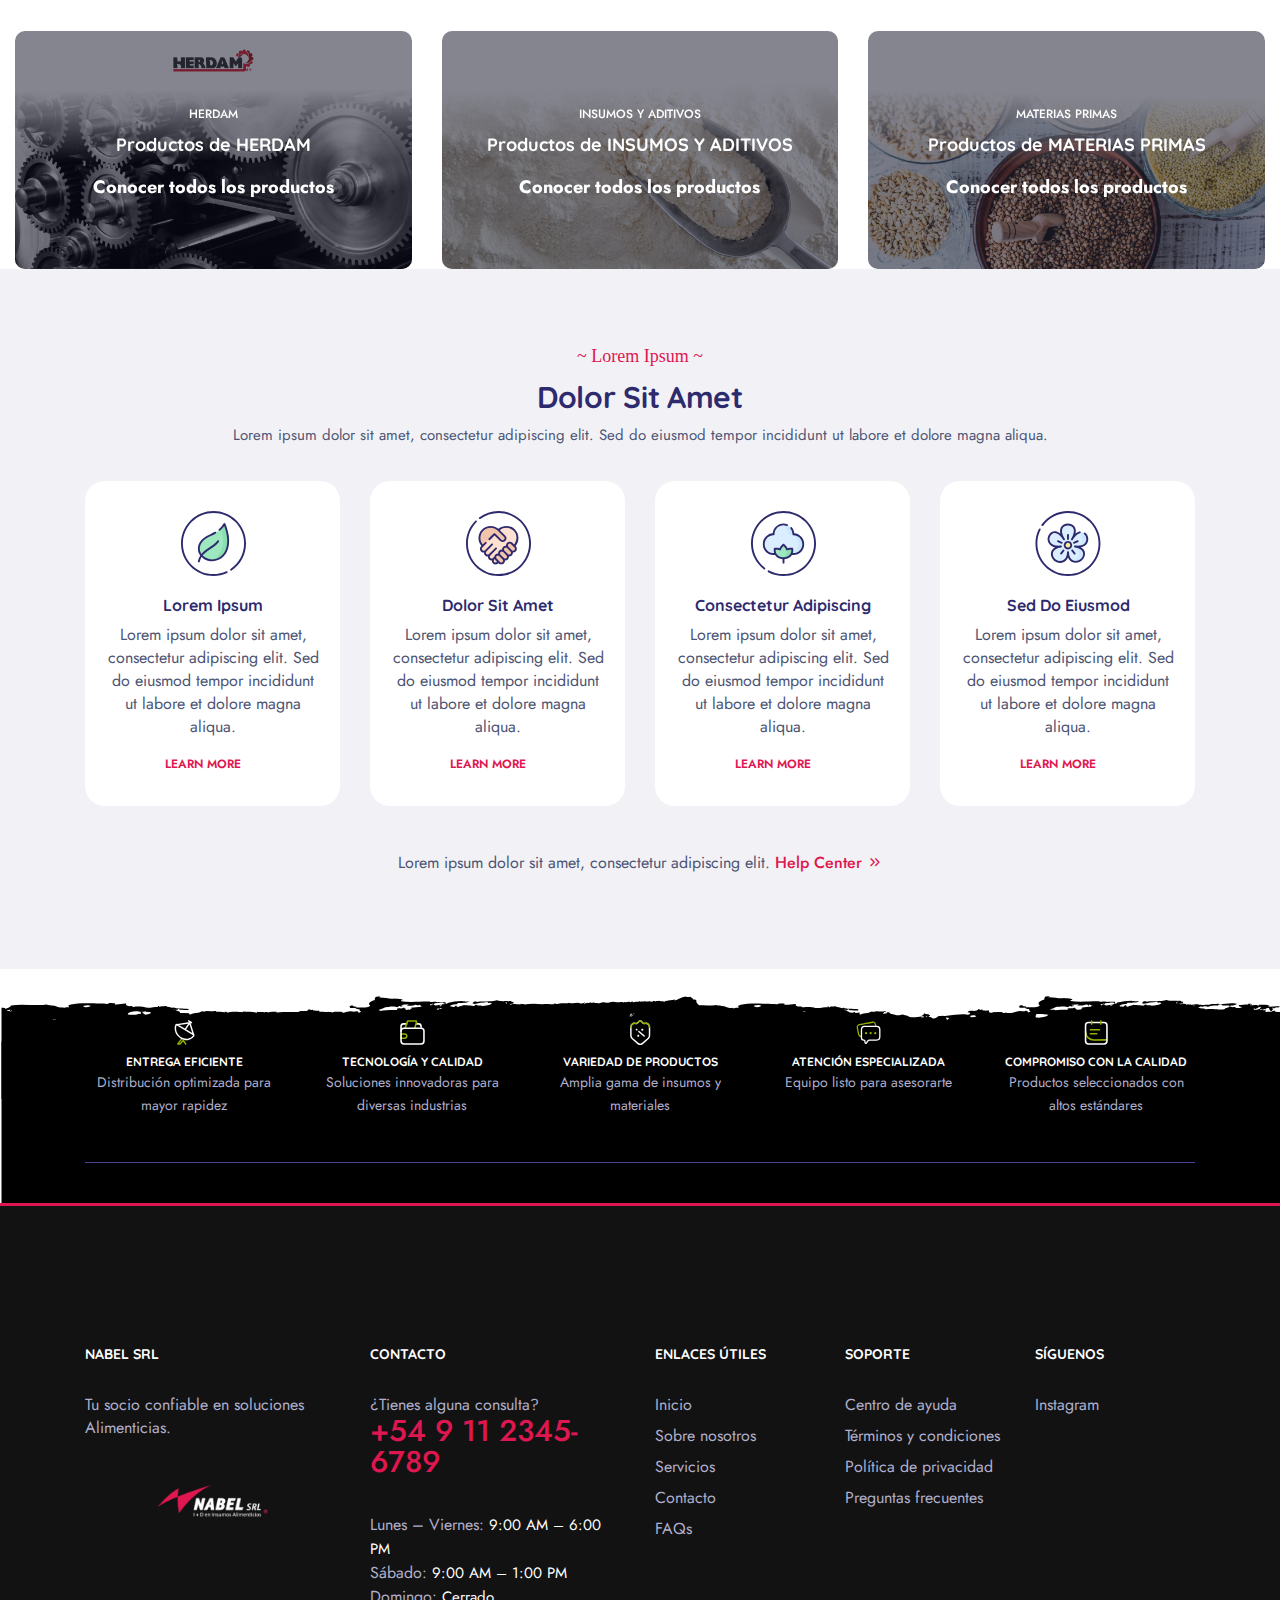
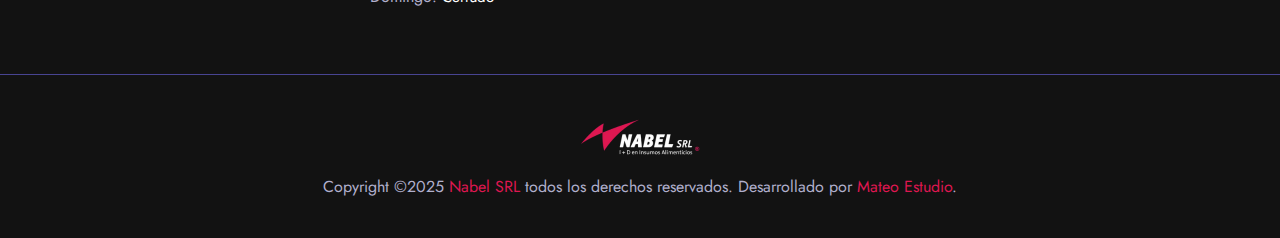
==== commit 472d404c: "add detalleHerdam2 image to assets" ====
--- a/orfarm/anigpack-shop.html
+++ b/orfarm/anigpack-shop.html
@@ -376,107 +376,87 @@
  </section>
  <!-- about-area-end -->
 
-     
- <section class="blog-area pt-30">
-    <div class="container-fluid">
-       <div class="swiper-container blog-active-3">
-          <div class="swiper-wrapper">
-             <!-- First Product Section -->
-             <div class="swiper-slide">
-                <div class="tpblog__single p-relative">
-                   <div class="tpblog__single-img">
-                      <img src="assets/img/banner/contact-bg-1.jpg" alt="">
-                   </div>
-                   <div class="tpblog__single-text text-center">
-                      <div class="tpblog__entry-wap">
-                         <span class="cat-links"><a href="shop-details.html">HERDAM</a></span>
-                      </div>
-                      <h4 class="tpblog__single-title mb-20">
-                         <a href="herdam-shop.html">Productos de HERDAM</a>
-                      </h4>
-                      <ul style="list-style: none;">
-                         
-                         <li>
-                            <a class="tpblog__single-title" href="herdam-shop.html" >Conocer todos los productos</a>
-                         </li>
-                      </ul>
-                   </div>
-                </div>
-             </div>
- 
-             <!-- Second Product Section -->
-             <div class="swiper-slide">
-                <div class="tpblog__single p-relative">
-                   <div class="tpblog__single-img">
-                      <img src="assets/img/banner/contact-bg-1.jpg" alt="">
-                   </div>
-                   <div class="tpblog__single-text text-center">
-                      <div class="tpblog__entry-wap">
-                         <span class="cat-links"><a href="shop-details.html">ANIGPACK</a></span>
-                      </div>
-                      <h4 class="tpblog__single-title mb-20">
-                         <a href="anigpack-shop.html">Productos de ANIGPACK</a>
-                      </h4>
-                      <ul style="list-style: none;">
-                        
-                         <li >
-                            <a class="tpblog__single-title" href="anigpack-shop.html" >Conocer todos los productos</a>
-                         </li>
-                      </ul>
-                   </div>
-                </div>
-             </div>
- 
-             <!-- Third Product Section -->
-             <div class="swiper-slide">
-                <div class="tpblog__single p-relative">
-                   <div class="tpblog__single-img">
-                      <img src="assets/img/banner/contact-bg-1.jpg" alt="">
-                   </div>
-                   <div class="tpblog__single-text text-center">
-                      <div class="tpblog__entry-wap">
-                         <span class="cat-links"><a href="shop-details.html">INSUMOS Y ADITIVOS</a></span>
-                      </div>
-                      <h4 class="tpblog__single-title mb-20">
-                         <a href="insumos-shop.html">Productos de INSUMOS Y ADITIVOS</a>
-                      </h4>
-                      <ul style="list-style: none;">
-                        
-                         <li >
-                            <a class="tpblog__single-title" href="insumos-shop.html" >Conocer todos los productos</a>
-                         </li>
-                      </ul>
-                   </div>
-                </div>
-             </div>
- 
-             <!-- Fourth Product Section -->
-             <div class="swiper-slide">
-                <div class="tpblog__single p-relative">
-                   <div class="tpblog__single-img">
-                      <img src="assets/img/banner/contact-bg-1.jpg" alt="">
-                   </div>
-                   <div class="tpblog__single-text text-center">
-                      <div class="tpblog__entry-wap">
-                         <span class="cat-links"><a href="shop-details.html">MATERIAS PRIMAS</a></span>
-                      </div>
-                      <h4 class="tpblog__single-title mb-20">
-                         <a href="materiasPrimas-shop.html">Productos de MATERIAS PRIMAS</a>
-                      </h4>
-                  
-                      <ul style="list-style: none;">
-
-                         <li >
-                            <a class="tpblog__single-title" href="materiasPrimas-shop.html" >Conocer todos los productos</a>
-                         </li>
-                      </ul>
-                   </div>
-                </div>
-             </div>
-          </div>
-       </div>
-    </div>
- </section>
+       
+         <section class="blog-area pt-30" id="servicios">
+            <div class="container-fluid">
+               <div class="swiper-container blog-active-3">
+                  <div class="swiper-wrapper">
+                     <!-- First Product Section -->
+                     <div class="swiper-slide">
+                        <div class="tpblog__single p-relative">
+                           <div class="tpblog__single-img">
+                              <img src="assets/img/marcas/herdam.png" alt="">
+                           </div>
+                           <div class="tpblog__single-text text-center">
+                              <div class="tpblog__entry-wap">
+                                 <span class="cat-links"><a href="shop-details.html">HERDAM</a></span>
+                              </div>
+                              <h4 class="tpblog__single-title mb-20">
+                                 <a href="herdam-shop.html">Productos de HERDAM</a>
+                              </h4>
+                              <ul style="list-style: none;">
+                                 
+                                 <li>
+                                    <a class="tpblog__single-title" href="herdam-shop.html" >Conocer todos los productos</a>
+                                 </li>
+                              </ul>
+                           </div>
+                        </div>
+                     </div>
+         
+                    
+         
+                     <!-- Third Product Section -->
+                     <div class="swiper-slide">
+                        <div class="tpblog__single p-relative">
+                           <div class="tpblog__single-img">
+                              <img src="assets/img/marcas/insumos.png" alt="">
+                           </div>
+                           <div class="tpblog__single-text text-center">
+                              <div class="tpblog__entry-wap">
+                                 <span class="cat-links"><a href="shop-details.html">INSUMOS Y ADITIVOS</a></span>
+                              </div>
+                              <h4 class="tpblog__single-title mb-20">
+                                 <a href="insumos-shop.html">Productos de INSUMOS Y ADITIVOS</a>
+                              </h4>
+                              <ul style="list-style: none;">
+                                
+                                 <li >
+                                    <a class="tpblog__single-title" href="insumos-shop.html" >Conocer todos los productos</a>
+                                 </li>
+                              </ul>
+                           </div>
+                        </div>
+                     </div>
+         
+                     <!-- Fourth Product Section -->
+                     <div class="swiper-slide">
+                        <div class="tpblog__single p-relative">
+                           <div class="tpblog__single-img">
+                              <img src="assets/img/marcas/materia.png" alt="">
+                           </div>
+                           <div class="tpblog__single-text text-center">
+                              <div class="tpblog__entry-wap">
+                                 <span class="cat-links"><a href="shop-details.html">MATERIAS PRIMAS</a></span>
+                              </div>
+                              <h4 class="tpblog__single-title mb-20">
+                                 <a href="materiasPrimas-shop.html">Productos de MATERIAS PRIMAS</a>
+                              </h4>
+                          
+                              <ul style="list-style: none;">
+
+                                 <li >
+                                    <a class="tpblog__single-title" href="materiasPrimas-shop.html" >Conocer todos los productos</a>
+                                 </li>
+                              </ul>
+                           </div>
+                        </div>
+                     </div>
+                  </div>
+               </div>
+            </div>
+         </section>
+         
     
 
     <!-- choose-area-start -->
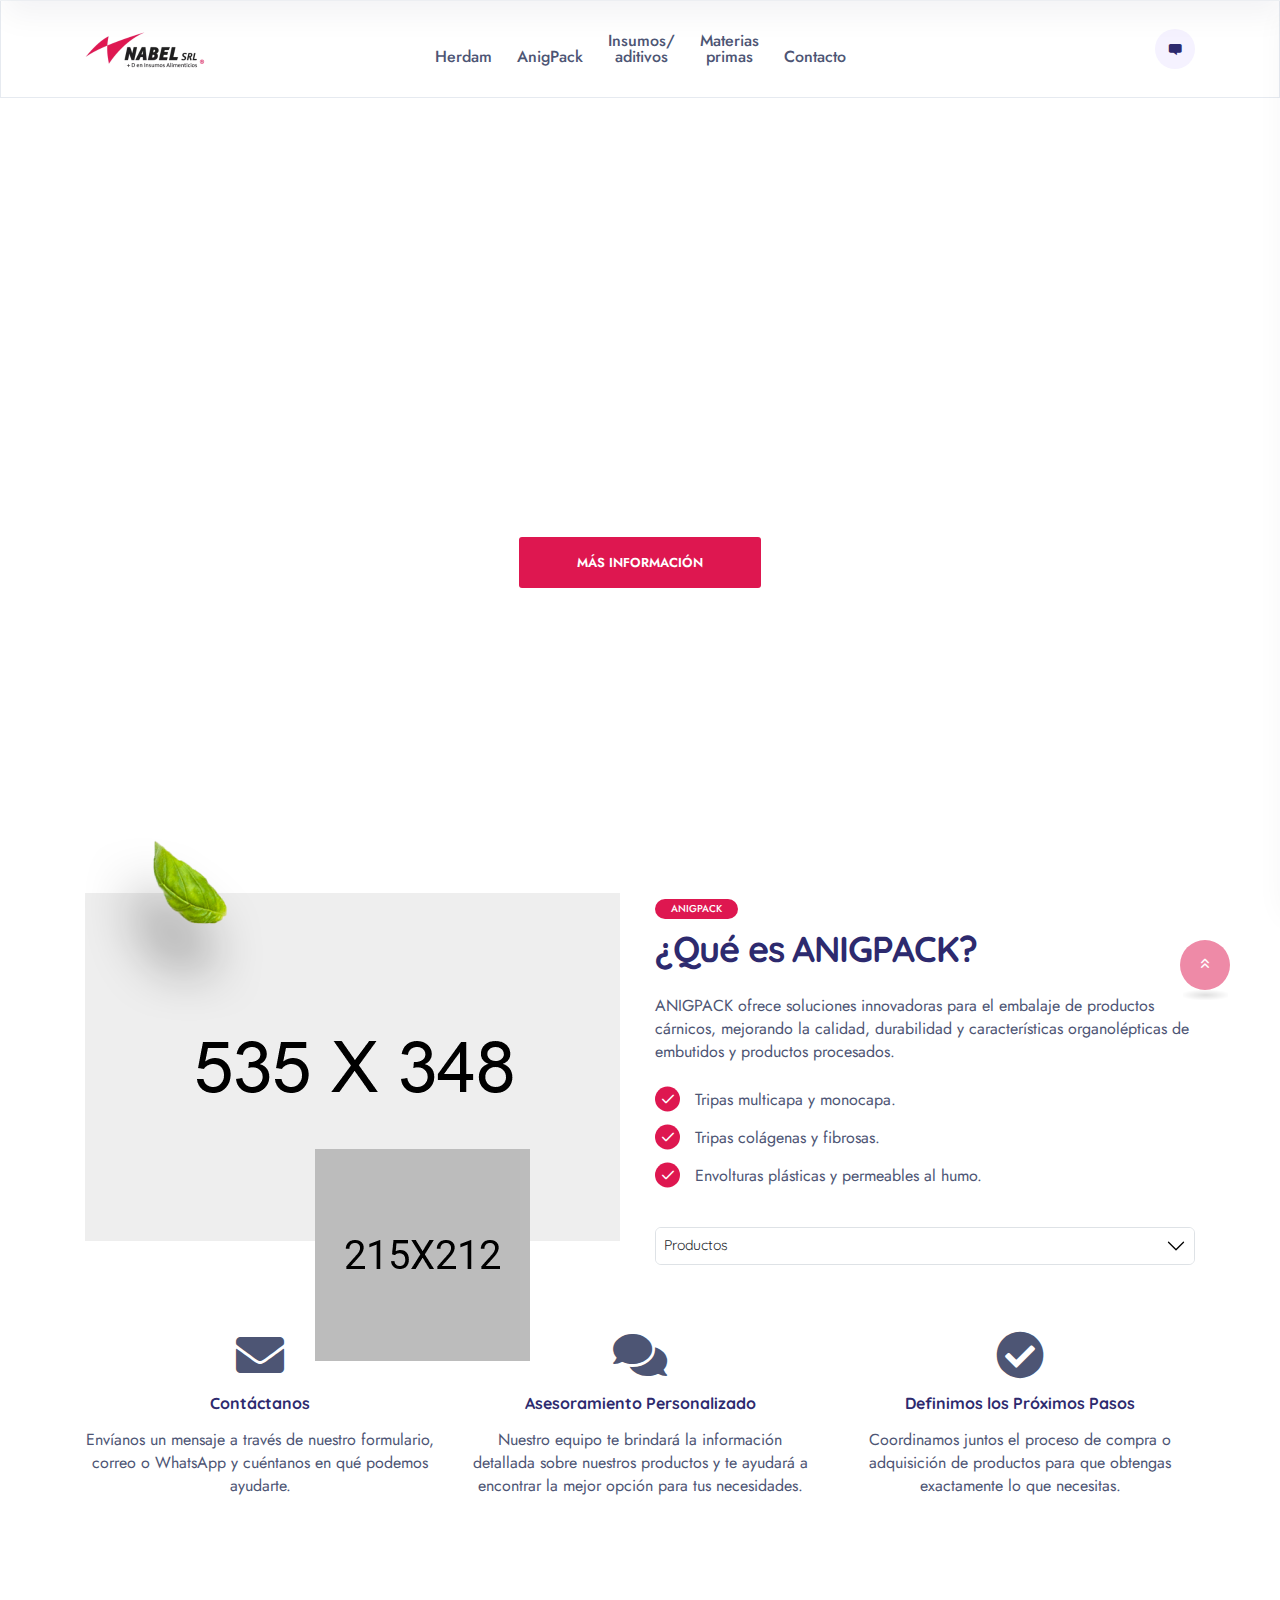
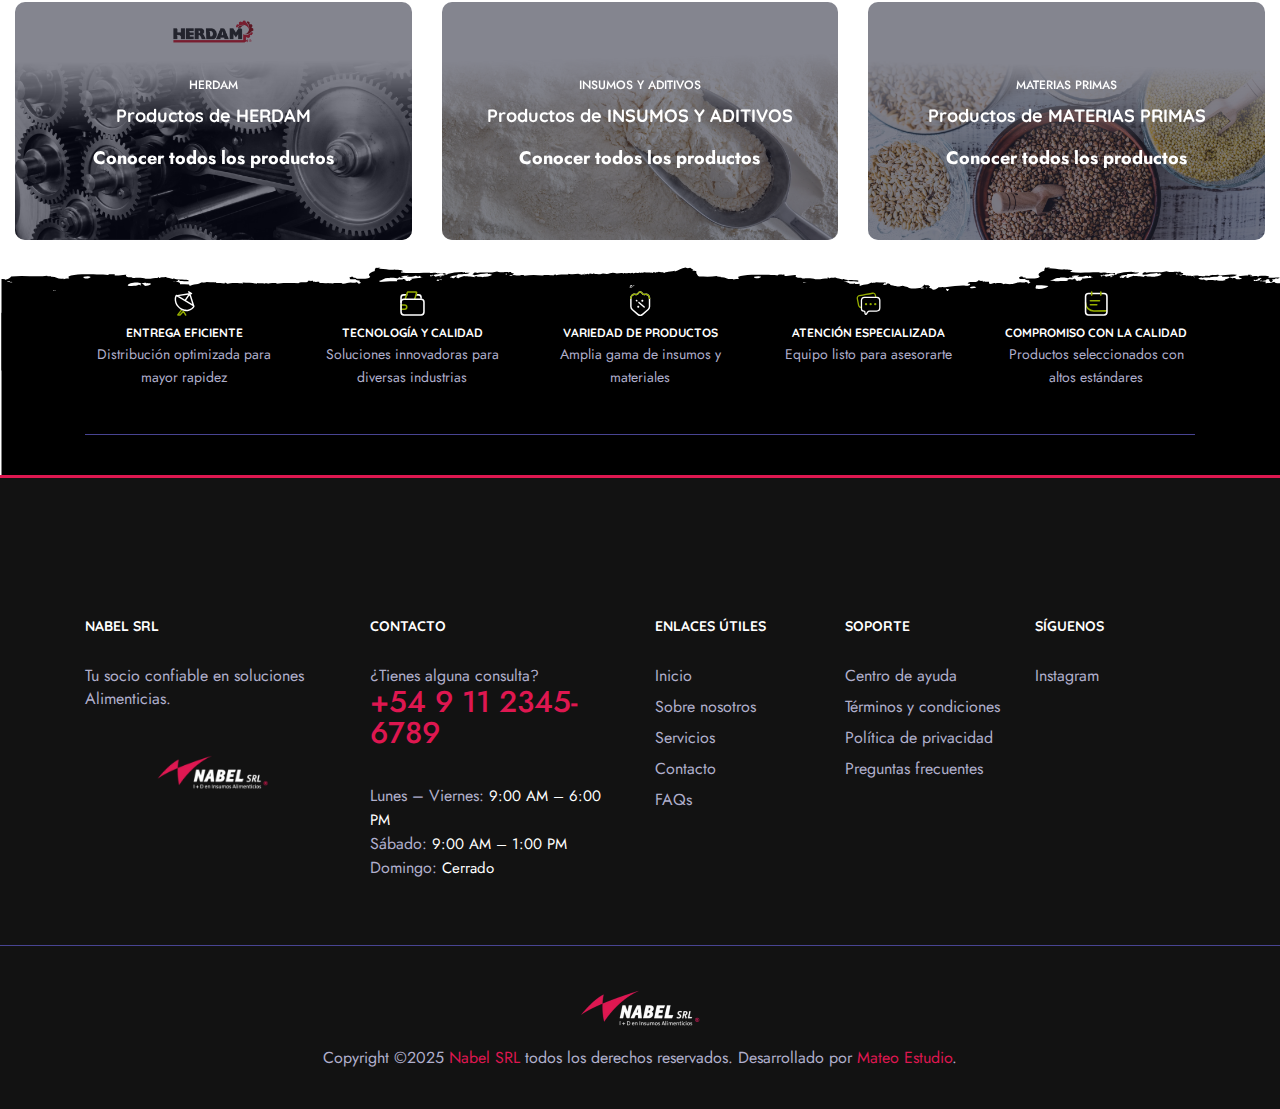
==== commit 841c2c62: "refactor about section to enhance content and structure; replace placeholder text with relevant info" ====
--- a/orfarm/anigpack-shop.html
+++ b/orfarm/anigpack-shop.html
@@ -250,22 +250,23 @@
       <main>
 
       <!-- about-area-start -->
-<section class="about-area tpabout__inner-bg pt-175 pb-170 mb-50" data-background="assets/img/banner/about-bg-1.png">
-    <div class="container">
-       <div class="row">
-          <div class="col-lg-12">
-             <div class="tpabout__inner text-center">
-                <h5 class="tpabout__inner-sub mb-15">Lorem Ipsum</h5>
-                <h3 class="tpabout__inner-title mb-35">Dolor Sit Amet</h3>
-                <p>Lorem ipsum dolor sit amet, consectetur adipiscing elit. Sed do eiusmod tempor incididunt ut labore et dolore magna aliqua. Ut enim ad minim veniam, quis nostrud exercitation ullamco laboris nisi ut aliquip ex ea commodo consequat.</p>
-                <div class="tpabout__inner-btn">
-                   <a href="about.html">About us</a>
-                </div>
-             </div>
-          </div>
-       </div>
-    </div>
- </section>
+      <section class="about-area tpabout__inner-bg pt-175 pb-170 mb-50" data-background="assets/img/banner/productBanner.png">
+         <div class="container">
+            <div class="row">
+               <div class="col-lg-12">
+                  <div class="tpabout__inner text-center">
+                     <h5 class="tpabout__inner-sub mb-15">ANIGPACK</h5>
+                     <h3 class="tpabout__inner-title mb-35">Soluciones Innovadoras para el Embalaje de Productos Cárnicos</h3>
+                     <p>ANIGPACK ofrece soluciones de embalaje especializadas para productos cárnicos, mejorando la calidad, durabilidad y características organolépticas de embutidos, salchichas, jamones y otros productos procesados.</p>
+                     <div class="tpabout__inner-btn">
+                        <a href="anigpack.html">Más Información</a>
+                     </div>
+                  </div>
+               </div>
+            </div>
+         </div>
+     </section>
+     
  <!-- about-area-end -->
  
  <!-- about-area-start -->
@@ -286,20 +287,22 @@
              </div>
           </div>
           <div class="col-lg-6">
-             <div class="tpabout__inner-2 mb-30">
-                <div class="tpabout__inner-tag mb-10">
-                   <span class="active">Lorem Ipsum</span>
-                   <span>Dolor Sit Amet</span>
-                </div>
-                <h3 class="tpabout__inner-title-2 mb-25">We Help Your <br> Digital Business Grow</h3>
-                <p>Lorem ipsum dolor sit amet, consectetur adipiscing elit. Sed do eiusmod tempor incididunt ut labore et dolore magna aliqua. Ut enim ad minim veniam, quis nostrud exercitation ullamco laboris nisi ut aliquip ex ea commodo consequat.</p>
-                <div class="tpabout__inner-list">
+            <div class="tpabout__inner-2 mb-30">
+               <div class="tpabout__inner-tag mb-10">
+                   <span class="active">ANIGPACK</span>
+               </div>
+               <h3 class="tpabout__inner-title-2 mb-25">¿Qué es ANIGPACK?</h3>
+               <p>ANIGPACK ofrece soluciones innovadoras para el embalaje de productos cárnicos, mejorando la calidad, durabilidad y características organolépticas de embutidos y productos procesados.</p>
+               <div class="tpabout__inner-list">
                    <ul>
-                      <li><i class="icon-check"></i> Lorem ipsum dolor sit amet.</li>
-                      <li><i class="icon-check"></i> Consectetur adipiscing elit.</li>
-                      <li><i class="icon-check"></i> Sed do eiusmod tempor incididunt.</li>
+                       <li><i class="icon-check"></i> Tripas multicapa y monocapa.</li>
+                       <li><i class="icon-check"></i> Tripas colágenas y fibrosas.</li>
+                       <li><i class="icon-check"></i> Envolturas plásticas y permeables al humo.</li>
                    </ul>
-                </div>
+               </div>
+           </div>
+           
+                
  
                 <!-- Desplegable de productos -->
                 <div class="tpabout__product-accordion mt-40">
@@ -334,47 +337,51 @@
     </div>
  </section>
  <!-- about-area-end -->
- <!-- about-area-start -->
- <section class="about-area pb-35">
-    <div class="container">
+<!-- about-area-start -->
+<section class="about-area pb-35">
+   <div class="container">
        <div class="row">
-          <div class="col-lg-4 col-md-4 col-sm-6">
-             <div class="tpabout__item text-center mb-40">
-                <div class="tpabout__icon mb-15">
-                   <img src="assets/img/icon/about-svg1.svg" alt="">
-                </div>
-                <div class="tpabout__content">
-                   <h4 class="tpabout__title">Lorem Ipsum</h4>
-                   <p>Lorem ipsum dolor sit amet, consectetur adipiscing elit. Sed do eiusmod tempor incididunt ut labore et dolore magna aliqua.</p>
-                </div>
-             </div>
-          </div>
-          <div class="col-lg-4 col-md-4 col-sm-6">
-             <div class="tpabout__item text-center mb-40">
-                <div class="tpabout__icon mb-15">
-                   <img src="assets/img/icon/about-svg2.svg" alt="">
-                </div>
-                <div class="tpabout__content">
-                   <h4 class="tpabout__title">Dolor Sit Amet</h4>
-                   <p>Lorem ipsum dolor sit amet, consectetur adipiscing elit. Sed do eiusmod tempor incididunt ut labore et dolore magna aliqua.</p>
-                </div>
-             </div>
-          </div>
-          <div class="col-lg-4 col-md-4 col-sm-6">
-             <div class="tpabout__item text-center mb-40">
-                <div class="tpabout__icon mb-15">
-                   <img src="assets/img/icon/about-svg3.svg" alt="">
-                </div>
-                <div class="tpabout__content">
-                   <h4 class="tpabout__title">Consectetur Adipiscing</h4>
-                   <p>Lorem ipsum dolor sit amet, consectetur adipiscing elit. Sed do eiusmod tempor incididunt ut labore et dolore magna aliqua.</p>
-                </div>
-             </div>
-          </div>
+           <!-- Paso 1 -->
+           <div class="col-lg-4 col-md-4 col-sm-6">
+               <div class="tpabout__item text-center mb-40">
+                   <div class="tpabout__icon mb-15">
+                       <i class="fa fa-envelope fa-3x"></i>
+                   </div>
+                   <div class="tpabout__content">
+                       <h4 class="tpabout__title">Contáctanos</h4>
+                       <p>Envíanos un mensaje a través de nuestro formulario, correo o WhatsApp y cuéntanos en qué podemos ayudarte.</p>
+                   </div>
+               </div>
+           </div>
+           <!-- Paso 2 -->
+           <div class="col-lg-4 col-md-4 col-sm-6">
+               <div class="tpabout__item text-center mb-40">
+                   <div class="tpabout__icon mb-15">
+                       <i class="fa fa-comments fa-3x"></i>
+                   </div>
+                   <div class="tpabout__content">
+                       <h4 class="tpabout__title">Asesoramiento Personalizado</h4>
+                       <p>Nuestro equipo te brindará la información detallada sobre nuestros productos y te ayudará a encontrar la mejor opción para tus necesidades.</p>
+                   </div>
+               </div>
+           </div>
+           <!-- Paso 3 -->
+           <div class="col-lg-4 col-md-4 col-sm-6">
+               <div class="tpabout__item text-center mb-40">
+                   <div class="tpabout__icon mb-15">
+                       <i class="fa fa-check-circle fa-3x"></i>
+                   </div>
+                   <div class="tpabout__content">
+                       <h4 class="tpabout__title">Definimos los Próximos Pasos</h4>
+                       <p>Coordinamos juntos el proceso de compra o adquisición de productos para que obtengas exactamente lo que necesitas.</p>
+                   </div>
+               </div>
+           </div>
        </div>
-    </div>
- </section>
- <!-- about-area-end -->
+   </div>
+</section>
+<!-- about-area-end -->
+
 
        
          <section class="blog-area pt-30" id="servicios">
@@ -459,80 +466,6 @@
          
     
 
-    <!-- choose-area-start -->
-<section class="choose-area tpchoose__bg pb-80 grey-bg">
-    <div class="container">
-       <div class="row">
-          <div class="col-lg-12 text-center">
-             <div class="tpsection mb-35 pt-75">
-                <h4 class="tpsection__sub-title">~ Lorem Ipsum ~</h4>
-                <h4 class="tpsection__title">Dolor Sit Amet</h4>
-                <p>Lorem ipsum dolor sit amet, consectetur adipiscing elit. Sed do eiusmod tempor incididunt ut labore et dolore magna aliqua.</p>
-             </div>
-          </div>
-       </div>
-       <div class="row">
-          <div class="col-lg-3 col-md-6 col-sm-6">
-             <div class="tpchoose__item text-center mb-30">
-                <div class="tpchoose__icon mb-20">
-                   <img src="assets/img/icon/choose-icon1.svg" alt="">
-                </div>
-                <div class="tpchoose__content">
-                   <h4 class="tpchoose__title">Lorem Ipsum</h4>
-                   <p>Lorem ipsum dolor sit amet, consectetur adipiscing elit. Sed do eiusmod tempor incididunt ut labore et dolore magna aliqua.</p>
-                   <a href="#" class="tpchoose__details d-flex align-items-center justify-content-center">learn more<i class="icon-chevrons-right"></i></a>
-                </div>
-             </div>
-          </div>
-          <div class="col-lg-3 col-md-6 col-sm-6">
-             <div class="tpchoose__item text-center mb-30">
-                <div class="tpchoose__icon mb-20">
-                   <img src="assets/img/icon/choose-icon2.svg" alt="">
-                </div>
-                <div class="tpchoose__content">
-                   <h4 class="tpchoose__title">Dolor Sit Amet</h4>
-                   <p>Lorem ipsum dolor sit amet, consectetur adipiscing elit. Sed do eiusmod tempor incididunt ut labore et dolore magna aliqua.</p>
-                   <a href="#" class="tpchoose__details d-flex align-items-center justify-content-center">learn more<i class="icon-chevrons-right"></i></a>
-                </div>
-             </div>
-          </div>
-          <div class="col-lg-3 col-md-6 col-sm-6">
-             <div class="tpchoose__item text-center mb-30">
-                <div class="tpchoose__icon mb-20">
-                   <img src="assets/img/icon/choose-icon3.svg" alt="">
-                </div>
-                <div class="tpchoose__content">
-                   <h4 class="tpchoose__title">Consectetur Adipiscing</h4>
-                   <p>Lorem ipsum dolor sit amet, consectetur adipiscing elit. Sed do eiusmod tempor incididunt ut labore et dolore magna aliqua.</p>
-                   <a href="#" class="tpchoose__details d-flex align-items-center justify-content-center">learn more<i class="icon-chevrons-right"></i></a>
-                </div>
-             </div>
-          </div>
-          <div class="col-lg-3 col-md-6 col-sm-6">
-             <div class="tpchoose__item text-center mb-30">
-                <div class="tpchoose__icon mb-20">
-                   <img src="assets/img/icon/choose-icon4.svg" alt="">
-                </div>
-                <div class="tpchoose__content">
-                   <h4 class="tpchoose__title">Sed Do Eiusmod</h4>
-                   <p>Lorem ipsum dolor sit amet, consectetur adipiscing elit. Sed do eiusmod tempor incididunt ut labore et dolore magna aliqua.</p>
-                   <a href="#" class="tpchoose__details d-flex align-items-center justify-content-center">learn more<i class="icon-chevrons-right"></i></a>
-                </div>
-             </div>
-          </div>
-       </div>
-       <div class="row">
-          <div class="col-lg-12">
-             <div class="tpproduct__all-item text-center pt-15">
-                <span>Lorem ipsum dolor sit amet, consectetur adipiscing elit. 
-                   <a href="#">Help Center <i class="icon-chevrons-right"></i></a>
-                </span>
-             </div>
-          </div>
-       </div>
-    </div>
- </section>
- <!-- choose-area-end -->
 
    
          <!-- testimonial-area-end -->
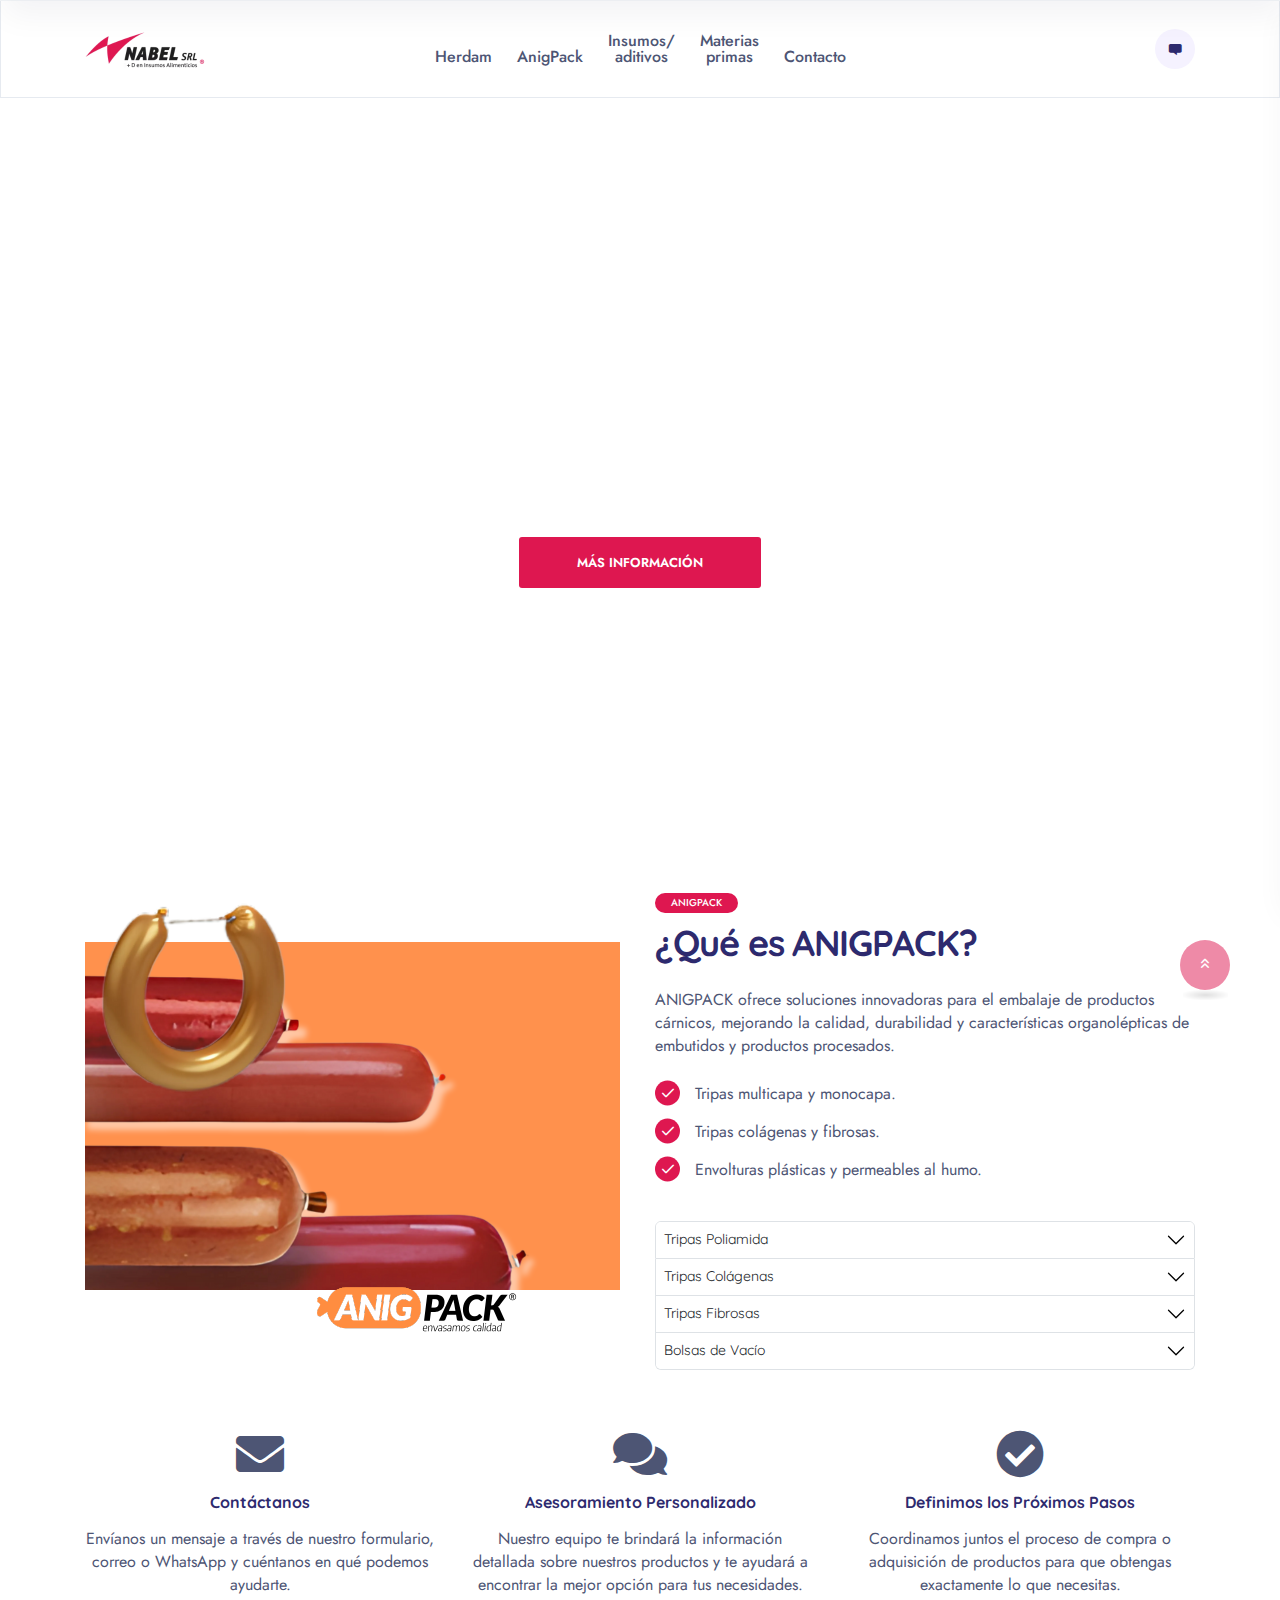
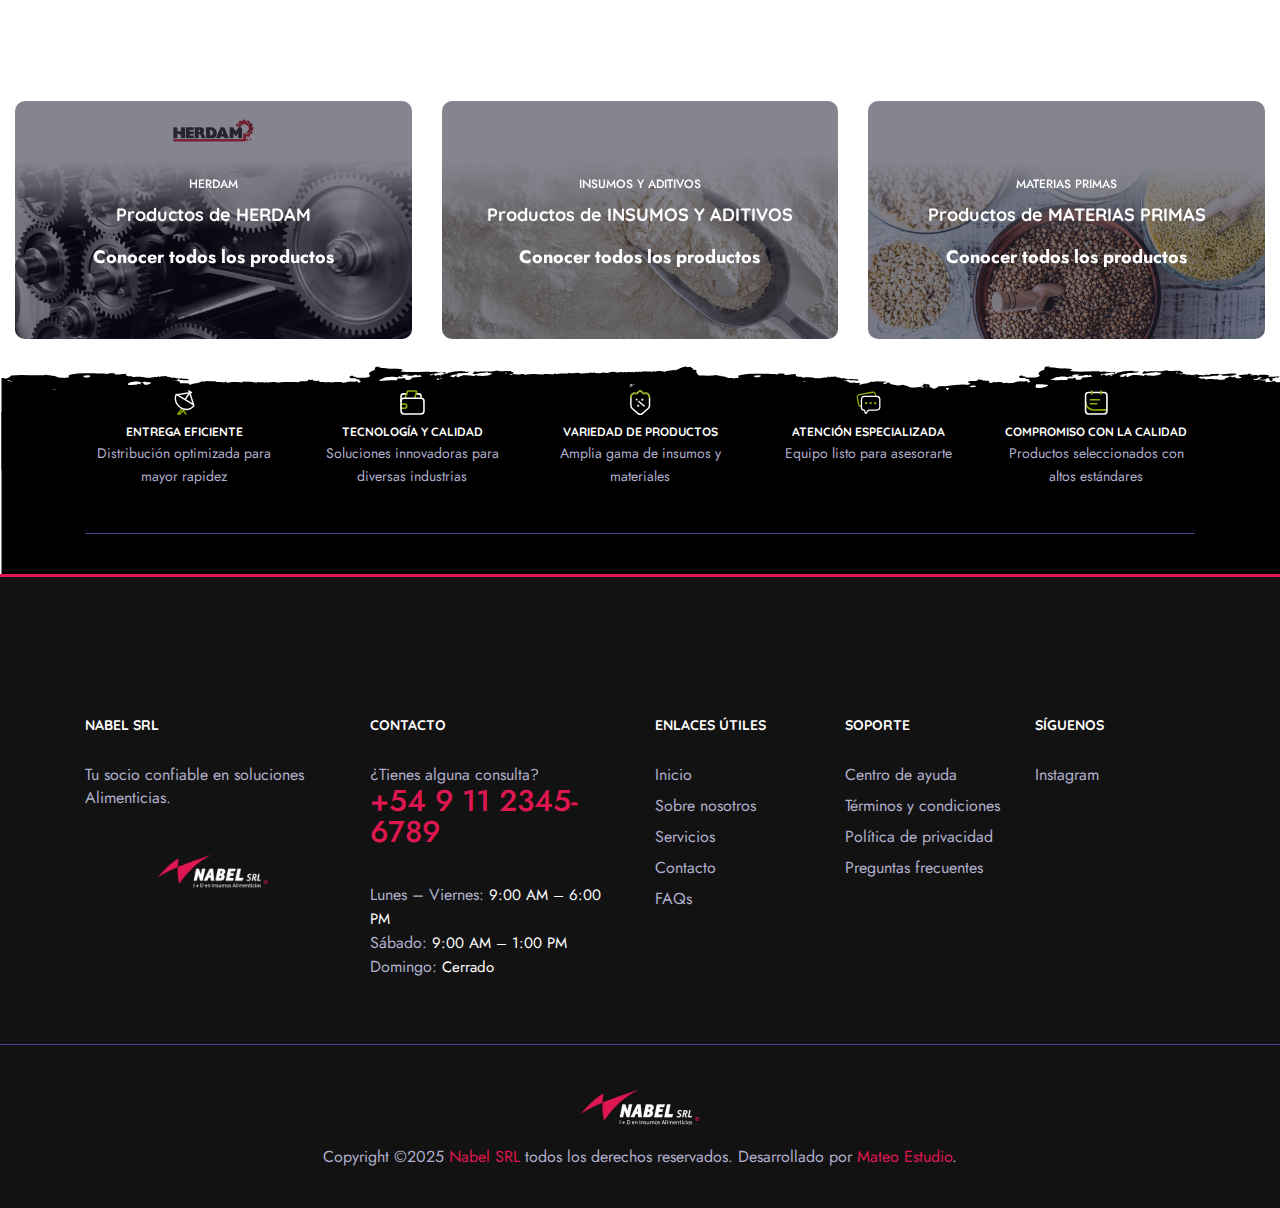
==== commit e1aea667: "add logoAnigpack image to assets" ====
--- a/orfarm/anigpack-shop.html
+++ b/orfarm/anigpack-shop.html
@@ -269,73 +269,124 @@
      
  <!-- about-area-end -->
  
- <!-- about-area-start -->
+<!-- about-area-start -->
 <section class="about-area pt-100 pb-60">
-    <div class="container">
-       <div class="row align-items-center">
-          <div class="col-lg-6">
-             <div class="tpabout__inner-thumb-2 p-relative mb-30">
-                <img src="assets/img/banner/about-inner-bg.png" alt="">
-                <div class="tpabout__inner-thumb-shape d-none d-md-block">
-                   <div class="tpabout__inner-thumb-shape-one">
-                      <img src="assets/img/shape/tree-leaf-6.png" alt="">
-                   </div>
-                   <div class="tpabout__inner-thumb-shape-two">
-                      <img src="assets/img/shape/tree-leaf-7.png" alt="">
-                   </div>
-                </div>
-             </div>
+   <div class="container">
+      <div class="row align-items-center">
+         <div class="col-lg-6">
+            <div class="tpabout__inner-thumb-2 p-relative mb-30">
+               <img src="assets/img/about/anigpackAbout.png" alt="">
+               <div class="tpabout__inner-thumb-shape d-none d-md-block">
+                  <div class="tpabout__inner-thumb-shape-one">
+                     <img src="assets/img/logo/logoAnigpack.png" alt="">
+                  </div>
+                  <div class="tpabout__inner-thumb-shape-two">
+                     <img src="assets/img/about/decoAnigpack.png" alt="">
+                  </div>
+               </div>
+            </div>
+         </div>
+         <div class="col-lg-6">
+           <div class="tpabout__inner-2 mb-30">
+              <div class="tpabout__inner-tag mb-10">
+                  <span class="active">ANIGPACK</span>
+              </div>
+              <h3 class="tpabout__inner-title-2 mb-25">¿Qué es ANIGPACK?</h3>
+              <p>ANIGPACK ofrece soluciones innovadoras para el embalaje de productos cárnicos, mejorando la calidad, durabilidad y características organolépticas de embutidos y productos procesados.</p>
+              <div class="tpabout__inner-list">
+                  <ul>
+                      <li><i class="icon-check"></i> Tripas multicapa y monocapa.</li>
+                      <li><i class="icon-check"></i> Tripas colágenas y fibrosas.</li>
+                      <li><i class="icon-check"></i> Envolturas plásticas y permeables al humo.</li>
+                  </ul>
+              </div>
           </div>
-          <div class="col-lg-6">
-            <div class="tpabout__inner-2 mb-30">
-               <div class="tpabout__inner-tag mb-10">
-                   <span class="active">ANIGPACK</span>
-               </div>
-               <h3 class="tpabout__inner-title-2 mb-25">¿Qué es ANIGPACK?</h3>
-               <p>ANIGPACK ofrece soluciones innovadoras para el embalaje de productos cárnicos, mejorando la calidad, durabilidad y características organolépticas de embutidos y productos procesados.</p>
-               <div class="tpabout__inner-list">
-                   <ul>
-                       <li><i class="icon-check"></i> Tripas multicapa y monocapa.</li>
-                       <li><i class="icon-check"></i> Tripas colágenas y fibrosas.</li>
-                       <li><i class="icon-check"></i> Envolturas plásticas y permeables al humo.</li>
-                   </ul>
-               </div>
-           </div>
-           
-                
- 
-                <!-- Desplegable de productos -->
-                <div class="tpabout__product-accordion mt-40">
-                   <div class="accordion" id="productAccordion">
-                      <div class="accordion-item">
-                         <h2 class="accordion-header" id="headingProducts">
-                            <button class="accordion-button collapsed p-2" type="button" data-bs-toggle="collapse" data-bs-target="#collapseProducts" aria-expanded="false" aria-controls="collapseProducts">
-                               Productos
-                            </button>
-                         </h2>
-                         <div id="collapseProducts" class="accordion-collapse collapse" aria-labelledby="headingProducts" data-bs-parent="#productAccordion">
-                            <div class="accordion-body p-2">
-                               <ul class="list-unstyled mb-0">
-                                  <li>Producto 1</li>
-                                  <li>Producto 2</li>
-                                  <li>Producto 3</li>
-                                  <li>Producto 4</li>
-                                  <li>Producto 5</li>
-                                  <li>Producto 6</li>
-                                  <li>Producto 7</li>
-                                  <li>Producto 8</li>
-                               </ul>
-                            </div>
-                         </div>
-                      </div>
-                   </div>
-                </div>
-                <!-- Fin del desplegable de productos -->
-             </div>
+          
+          <!-- Desplegables de productos -->
+          <div class="tpabout__product-accordion mt-40">
+              <div class="accordion" id="productAccordion">
+                 
+                  <!-- Tripas Poliamida -->
+                  <div class="accordion-item">
+                     <h2 class="accordion-header" id="headingPoliamida">
+                        <button class="accordion-button collapsed p-2" type="button" data-bs-toggle="collapse" data-bs-target="#collapsePoliamida" aria-expanded="false" aria-controls="collapsePoliamida">
+                           Tripas Poliamida
+                        </button>
+                     </h2>
+                     <div id="collapsePoliamida" class="accordion-collapse collapse" aria-labelledby="headingPoliamida" data-bs-parent="#productAccordion">
+                        <div class="accordion-body p-2">
+                           <ul class="list-unstyled mb-0">
+                              <li>Lisas</li>
+                              <li>Impresas</li>
+                              <li>Calibres Todos</li>
+                              <li>Incoloras</li>
+                              <li>Colores Varios</li>
+                           </ul>
+                        </div>
+                     </div>
+                  </div>
+                  
+                  <!-- Tripas Colágenas -->
+                  <div class="accordion-item">
+                     <h2 class="accordion-header" id="headingColagenas">
+                        <button class="accordion-button collapsed p-2" type="button" data-bs-toggle="collapse" data-bs-target="#collapseColagenas" aria-expanded="false" aria-controls="collapseColagenas">
+                           Tripas Colágenas
+                        </button>
+                     </h2>
+                     <div id="collapseColagenas" class="accordion-collapse collapse" aria-labelledby="headingColagenas" data-bs-parent="#productAccordion">
+                        <div class="accordion-body p-2">
+                           <ul class="list-unstyled mb-0">
+                              <li>Embutidos Frescos</li>
+                              <li>Embutidos Secos</li>
+                              <li>Embutidos Cocidos</li>
+                              <li>Calibres Varios</li>
+                           </ul>
+                        </div>
+                     </div>
+                  </div>
+                  
+                  <!-- Tripas Fibrosas -->
+                  <div class="accordion-item">
+                     <h2 class="accordion-header" id="headingFibrosas">
+                        <button class="accordion-button collapsed p-2" type="button" data-bs-toggle="collapse" data-bs-target="#collapseFibrosas" aria-expanded="false" aria-controls="collapseFibrosas">
+                           Tripas Fibrosas
+                        </button>
+                     </h2>
+                     <div id="collapseFibrosas" class="accordion-collapse collapse" aria-labelledby="headingFibrosas" data-bs-parent="#productAccordion">
+                        <div class="accordion-body p-2">
+                           <ul class="list-unstyled mb-0">
+                              <li>Embutidos Secos</li>
+                              <li>Embutidos Cocidos</li>
+                              <li>Varios Calibres</li>
+                           </ul>
+                        </div>
+                     </div>
+                  </div>
+                  
+                  <!-- Bolsas de Vacío -->
+                  <div class="accordion-item">
+                     <h2 class="accordion-header" id="headingVacio">
+                        <button class="accordion-button collapsed p-2" type="button" data-bs-toggle="collapse" data-bs-target="#collapseVacio" aria-expanded="false" aria-controls="collapseVacio">
+                           Bolsas de Vacío
+                        </button>
+                     </h2>
+                     <div id="collapseVacio" class="accordion-collapse collapse" aria-labelledby="headingVacio" data-bs-parent="#productAccordion">
+                        <div class="accordion-body p-2">
+                           <ul class="list-unstyled mb-0">
+                              <li>Con Hueso</li>
+                              <li>Sin Hueso</li>
+                              <li>Todas las Medidas</li>
+                           </ul>
+                        </div>
+                     </div>
+                  </div>
+
+              </div>
           </div>
-       </div>
-    </div>
- </section>
+          <!-- Fin de los desplegables de productos -->
+      </div>
+   </div>
+</section>
  <!-- about-area-end -->
 <!-- about-area-start -->
 <section class="about-area pb-35">
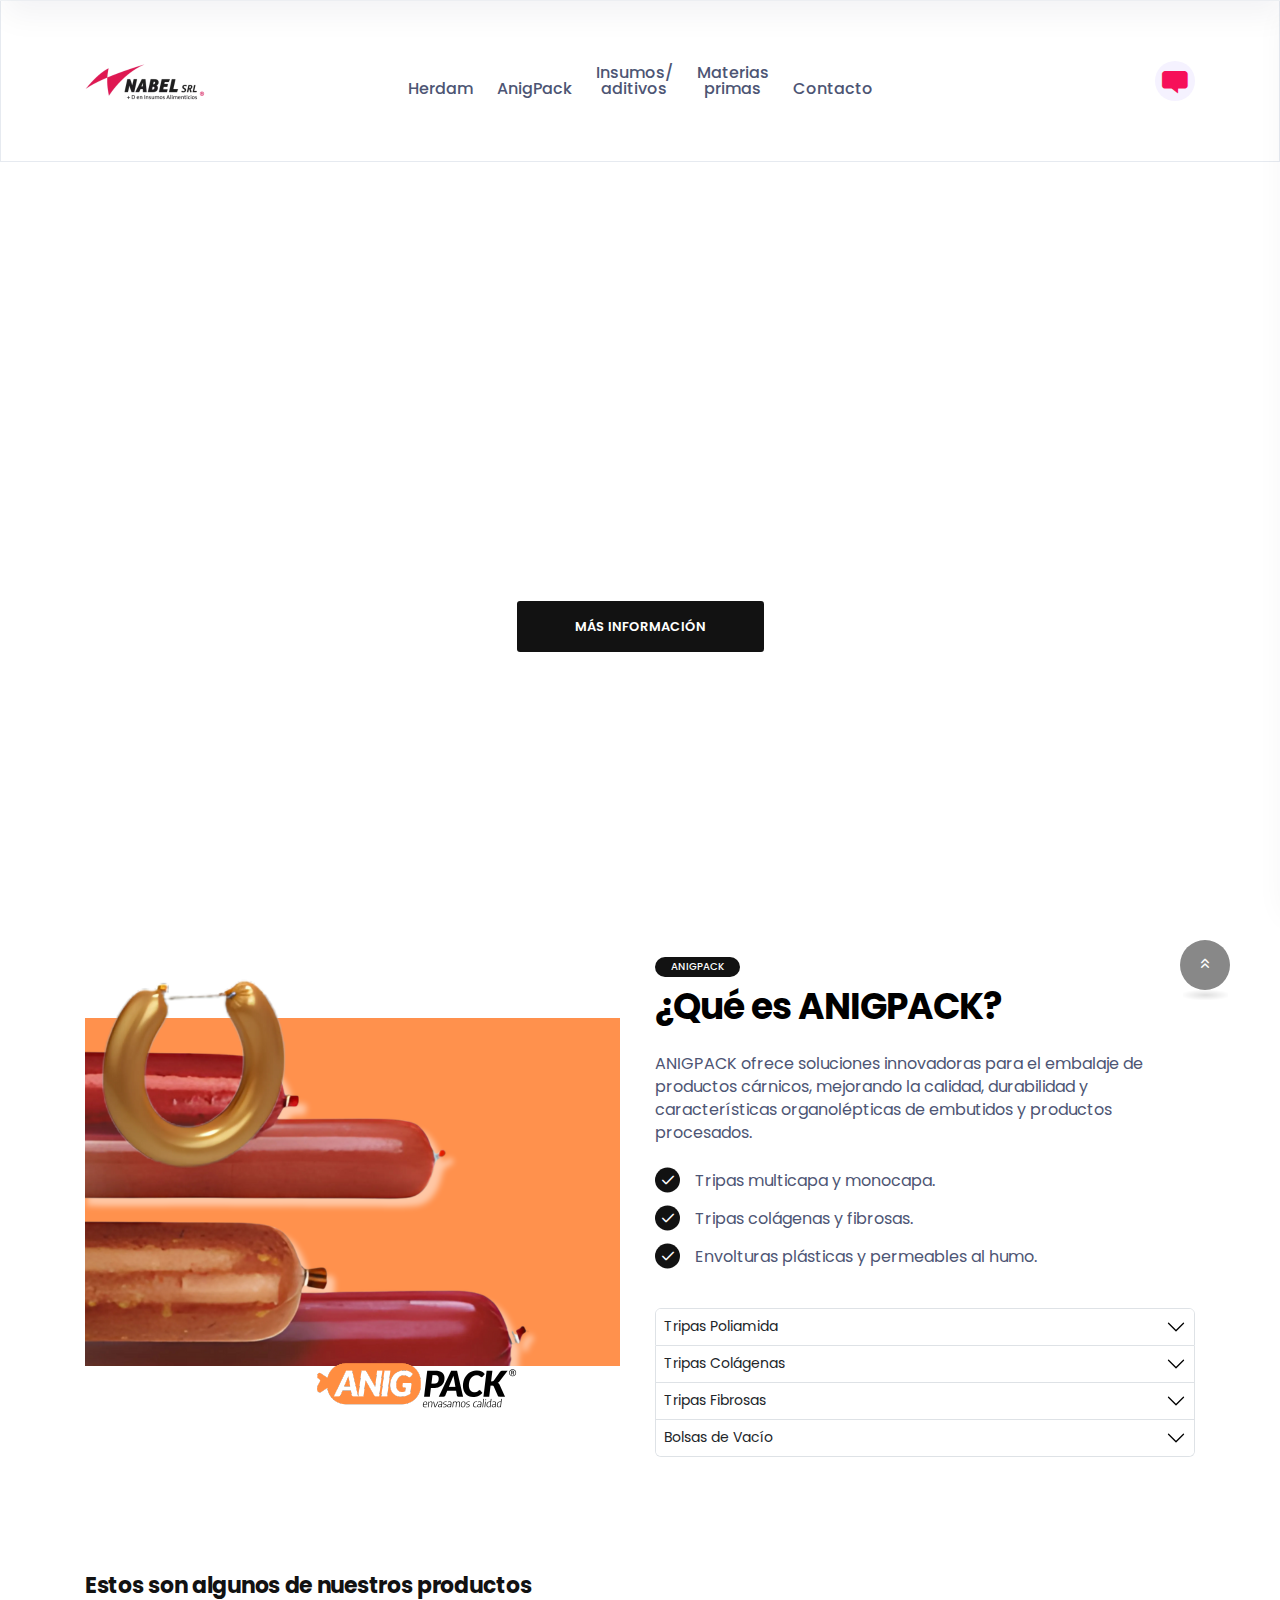
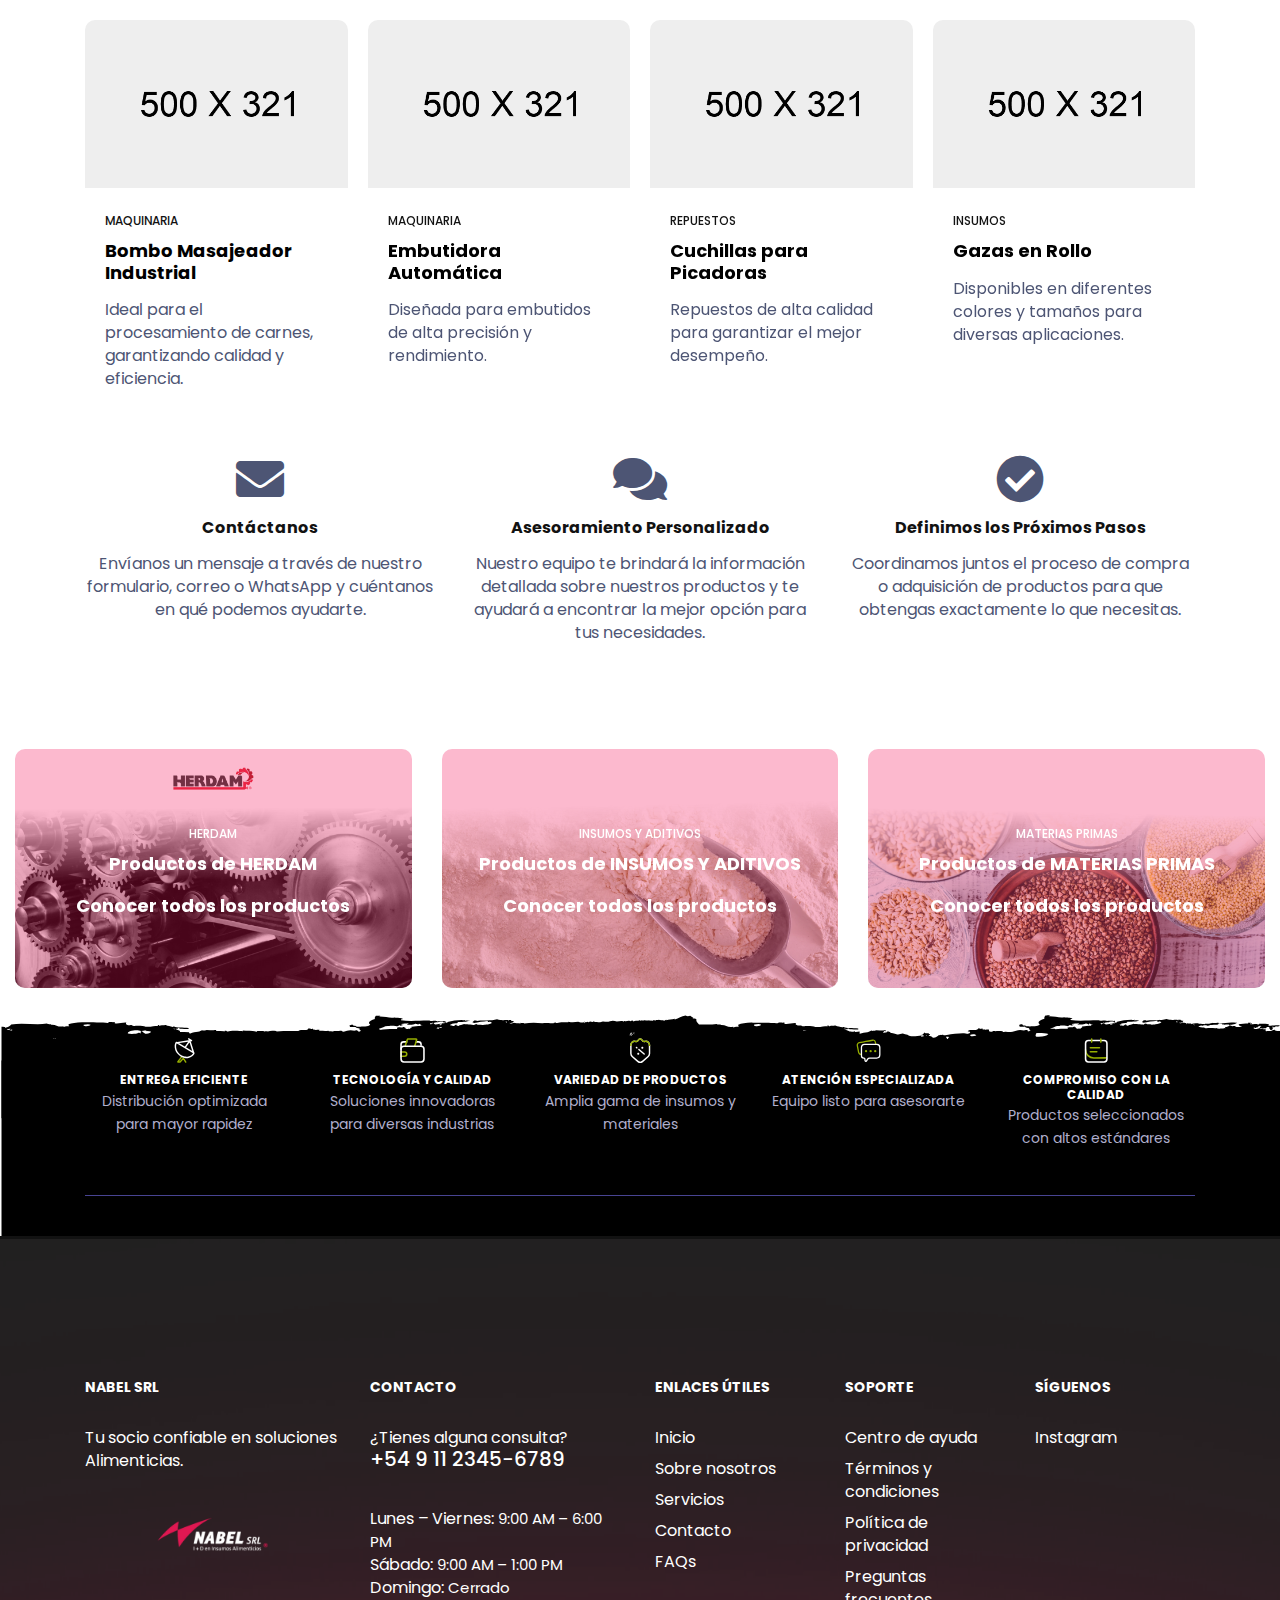
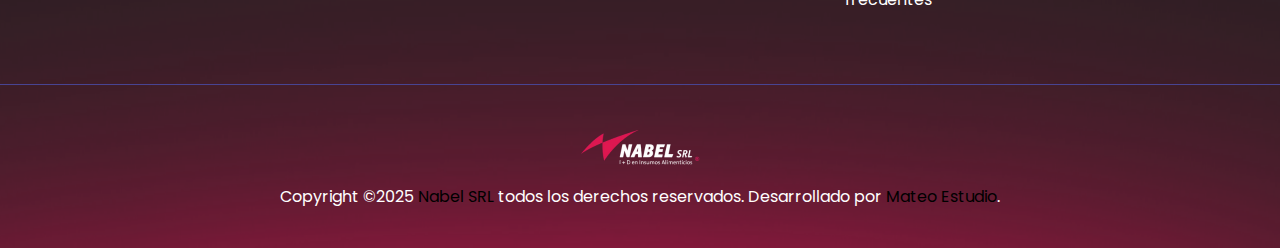
==== commit 3f6a1465: "add blog section to insumos and anigpack shop pages; include product highlights with images and desc" ====
--- a/orfarm/anigpack-shop.html
+++ b/orfarm/anigpack-shop.html
@@ -388,6 +388,93 @@
    </div>
 </section>
  <!-- about-area-end -->
+
+   <!-- blog-area-start -->
+<section class="blog-area pb-20 pt-50">
+   <div class="container">
+      <div class="row align-items-center">
+         <div class="col-md-6 text-center">
+            <div class="tpsection mb-15">
+               <h4 class="tpsection__title text-start brand-product-title">Estos son algunos de nuestros productos</h4>
+            </div>
+         </div>
+      </div>
+      <div class="swiper-container tpblog-active">
+         <div class="swiper-wrapper">
+            <div class="swiper-slide">
+               <div class="tpblog__item">
+                  <div class="tpblog__thumb fix">
+                     <a href="blog-details.html"><img src="assets/img/blog/blog-bg-1.jpg" alt=""></a>
+                  </div>
+                  <div class="tpblog__wrapper">
+                     <div class="tpblog__entry-wap">
+                        <span class="cat-links"><a href="category.html">Maquinaria</a></span>
+                     </div>
+                     <h4 class="tpblog__title"><a href="product-details.html">Bombo Masajeador Industrial</a></h4>
+                     <p>Ideal para el procesamiento de carnes, garantizando calidad y eficiencia.</p>
+                  </div>
+               </div>
+            </div>
+            <div class="swiper-slide">
+               <div class="tpblog__item">
+                  <div class="tpblog__thumb fix">
+                     <a href="blog-details.html"><img src="assets/img/blog/blog-bg-1.jpg" alt=""></a>
+                  </div>
+                  <div class="tpblog__wrapper">
+                     <div class="tpblog__entry-wap">
+                        <span class="cat-links"><a href="category.html">Maquinaria</a></span>
+                     </div>
+                     <h4 class="tpblog__title"><a href="product-details.html">Embutidora Automática</a></h4>
+                     <p>Diseñada para embutidos de alta precisión y rendimiento.</p>
+                  </div>
+               </div>
+            </div>
+            <div class="swiper-slide">
+               <div class="tpblog__item">
+                  <div class="tpblog__thumb fix">
+                     <a href="blog-details.html"><img src="assets/img/blog/blog-bg-1.jpg" alt=""></a>
+                  </div>
+                  <div class="tpblog__wrapper">
+                     <div class="tpblog__entry-wap">
+                        <span class="cat-links"><a href="category.html">Repuestos</a></span>
+                     </div>
+                     <h4 class="tpblog__title"><a href="product-details.html">Cuchillas para Picadoras</a></h4>
+                     <p>Repuestos de alta calidad para garantizar el mejor desempeño.</p>
+                  </div>
+               </div>
+            </div>
+            <div class="swiper-slide">
+               <div class="tpblog__item">
+                  <div class="tpblog__thumb fix">
+                     <a href="blog-details.html"><img src="assets/img/blog/blog-bg-1.jpg" alt=""></a>
+                  </div>
+                  <div class="tpblog__wrapper">
+                     <div class="tpblog__entry-wap">
+                        <span class="cat-links"><a href="category.html">Insumos</a></span>
+                     </div>
+                     <h4 class="tpblog__title"><a href="product-details.html">Gazas en Rollo</a></h4>
+                     <p>Disponibles en diferentes colores y tamaños para diversas aplicaciones.</p>
+                  </div>
+               </div>
+            </div>
+            <div class="swiper-slide">
+               <div class="tpblog__item">
+                  <div class="tpblog__thumb fix">
+                     <a href="blog-details.html"><img src="assets/img/blog/blog-bg-1.jpg" alt=""></a>
+                  </div>
+                  <div class="tpblog__wrapper">
+                     <div class="tpblog__entry-wap">
+                        <span class="cat-links"><a href="category.html">Maquinaria</a></span>
+                     </div>
+                     <h4 class="tpblog__title"><a href="product-details.html">Cutter Industrial</a></h4>
+                     <p>Perfecto para cortes precisos y uniformes en la industria alimentaria.</p>
+                  </div>
+               </div>
+            </div>
+         </div>
+      </div>
+   </div>
+</section>
 <!-- about-area-start -->
 <section class="about-area pb-35">
    <div class="container">
--- a/orfarm/assets/css/icon-dukamarket.css
+++ b/orfarm/assets/css/icon-dukamarket.css
@@ -981,6 +981,9 @@
 }
 .icon-message:before {
   content: "\ea3d";
+  color: #F61059;
+  font-size: 2rem; /* Ajusta el tamaño según lo necesites */
+
 }
 .icon-plus1:before {
   content: "\ea3e";
--- a/orfarm/assets/css/main.css
+++ b/orfarm/assets/css/main.css
@@ -45,23 +45,26 @@
 /*  01. THEME DEFAULT CSS START
 /*----------------------------------------*/
 @import url("https://fonts.googleapis.com/css2?family=Jost:wght@300;400;500;600;700&family=Quicksand:wght@300;400;500;600;700&family=Schoolbell&display=swap");
+
+@import url('https://fonts.googleapis.com/css2?family=Poppins:ital,wght@0,100;0,200;0,300;0,400;0,500;0,600;0,700;0,800;0,900;1,100;1,200;1,300;1,400;1,500;1,600;1,700;1,800;1,900&display=swap');
 :root {
   /**
   @font family declaration
   */
-  --tp-ff-body: 'Jost', sans-serif;
-  --tp-ff-heading: 'Quicksand', sans-serif;
-  --tp-ff-p: 'Jost', sans-serif;
-  --tp-ff-jost: 'Jost', sans-serif;
-  --tp-ff-font-family: Font Awesome 5 Pro;
+  --tp-ff-body: 'Poppins', sans-serif;
+  --tp-ff-heading: 'Poppins', sans-serif;
+  --tp-ff-p: 'Poppins', sans-serif;
+  --tp-ff-jost: 'Poppins', sans-serif;
+  --tp-ff-font-family: 'Font Awesome 5 Pro';
   /**
   @color declaration
+
   */
   --tp-common-white: #ffffff;
   --tp-common-black: #000;
-  --tp-heading-primary: #2D2A6E;
-  --tp-heading-secondary: #DE1750;
-  --tp-grey-1: #F2F2F6;
+  --tp-heading-primary: #121212;
+  --tp-heading-secondary: #121212;
+  --tp-grey-1: #ffffff;
   --tp-grey-2: #F5F6F8;
   --tp-grey-3: #F5F2FF;
   --tp-grey-4: #FFF3EC;
@@ -77,7 +80,7 @@
   --tp-text-3: #79819C;
   --tp-text-4: #FACFD4;
   --tp-text-5: #FFD600;
-  --tp-theme-1: #2D2A6E;
+  --tp-theme-1: #000000;
   --tp-theme-2: #EA0D42;
   --tp-theme-3: #12B7CE;
   --tp-theme-4: #2D2C6E;
@@ -389,6 +392,7 @@
   -ms-transition: all 0.3s ease-out 0s;
   -o-transition: all 0.3s ease-out 0s;
   transition: all 0.3s ease-out 0s;
+  margin-top: 10px;
 }
 @media (max-width: 767px), only screen and (min-width: 576px) and (max-width: 767px) {
   .tp-btn {
@@ -462,7 +466,7 @@
 .tp-btn-4:hover,
 .whight-btn:hover {
   color: var(--tp-common-white);
-  background-color: #859A00;
+  background-color: #F61059;
 }
 
 .tp-btn-4 {
@@ -471,7 +475,7 @@
 .tp-btn-4:hover {
   color: var(--tp-common-white);
   pointer-events: auto;
-  background-color: #859A00;
+  background-color: #F61059;
 }
 
 .whight-btn {
@@ -533,7 +537,8 @@
 
 .banner-btn {
   background-color: var(--tp-common-white);
-  color: var(--tp-heading-primary);
+  color:#F61059;
+  border: 1px solid black;
 }
 
 .border-btn {
@@ -667,8 +672,12 @@
 }
 
 .theme-bg-2 {
-  background-color: #121212
-}
+  background-image: url('../img/banner/footer.png');
+  background-size: cover;  /* Asegura que la imagen cubra todo el fondo */
+  background-position: center;  /* Centra la imagen en el fondo */
+  background-repeat: no-repeat;  /* Evita que la imagen se repita */
+}
+
 
 .tp-breadcrumb__title {
   font-family: "Quicksand";
@@ -1121,6 +1130,7 @@
   color: var(--tp-heading-secondary);
 }
 .header__main-area {
+  padding:2rem;
   border: 1px solid #E6EAF0;
 }
 .main-menu ul li {
@@ -2622,7 +2632,7 @@
   height: 100%;
   width: 100%;
   border-radius: 10px;
-  background: rgba(10, 12, 31, 0.5);
+  background: #f610594b;
 }
 .tpblog__single-img img {
   width: 100%;
@@ -4901,7 +4911,7 @@
   font-size: 65px;
   font-weight: 700;
   color: var(--tp-common-white);
-  font-family: "Quicksand";
+  font-family: "poppins";
   line-height: 1.1;
 }
 @media only screen and (min-width: 1200px) and (max-width: 1399px) {
@@ -5543,12 +5553,12 @@
   }
 }
 .tpabout__inner-title-2 {
-  font-family: "Quicksand";
+  font-family: "poppins";
   font-weight: 700;
   font-size: 36px;
   line-height: 40px;
   letter-spacing: -0.03em;
-  color: var(--tp-heading-primary);
+  color: black;
 }
 .tpabout__inner-tag {
   font-family: var(--tp-ff-jost);
@@ -6321,7 +6331,7 @@
   color: var(--tp-common-white);
   text-transform: uppercase;
   padding: 12px 30px;
-  background-color: var(--tp-theme-1);
+  background-color:#F61059;
   border-radius: 50px;
 }
 @media only screen and (min-width: 768px) and (max-width: 991px) {
@@ -7677,7 +7687,7 @@
   margin-bottom: 30px;
 }
 .tpfooter__widget p {
-  color: var(--tp-grey-10);
+  color: var(--tp-common-white);
   font-size: 16px;
   margin-bottom: 0;
 }
@@ -7701,7 +7711,7 @@
 }
 .tpfooter__widget-time-info span {
   font-size: 16px;
-  color: var(--tp-grey-10);
+  color: var(--tp-common-white);
   display: block;
 }
 .tpfooter__widget-time-info span b {
@@ -7724,7 +7734,7 @@
 }
 .tpfooter__widget-links ul li a {
   font-size: 16px;
-  color: var(--tp-grey-10);
+  color: var(--tp-common-white);
   -webkit-transition: all 0.3s ease-out 0s;
   -moz-transition: all 0.3s ease-out 0s;
   -ms-transition: all 0.3s ease-out 0s;
@@ -7800,10 +7810,10 @@
 }
 .tpfooter__copyright-text {
   font-size: 16px;
-  color: var(--tp-grey-10);
+  color: var(--tp-common-white);
 }
 .tpfooter__copyright-text a {
-  color: var(--tp-heading-secondary);
+  color: rgb(0, 0, 0);
 }
 @media (max-width: 767px), only screen and (min-width: 576px) and (max-width: 767px) {
   .tpfooter__copyright-thumb {
@@ -7815,9 +7825,9 @@
 }
 .tpfooter__phone-num {
   font-weight: 500;
-  font-size: 30px;
+  font-size:20px;
   line-height: 43px;
-  color: var(--tp-heading-secondary);
+  color: var(--tp-common-white);
   line-height: 1;
 }
 .tpfooter__phone-num:hover {
@@ -7897,4 +7907,43 @@
 
 .tpabout__product-accordion ul li {
    padding: 2px 0; /* Espaciado reducido entre elementos */
-}+}
+
+
+.text-shadow-white {
+    color: black;
+   background-color: #fdfdfdcb;
+   padding: 2rem;
+   border-radius: 30px;
+}
+
+
+.custom-color {
+  color: #F61059;
+}
+
+.floating-whatsapp-herdam {
+      position: fixed;
+      bottom: 100px; /* Adjust the distance from the bottom */
+      right: 20px; /* Adjust the distance from the right */
+      z-index: 1000; /* Ensure it appears above other elements */
+      width: 70px; /* Adjust the size of the button */
+      height: 70px;
+      border-radius: 50%; /* Make it circular */
+      box-shadow: 0 4px 6px rgba(0, 0, 0, 0.1);
+      background-color: #000000; /* WhatsApp green background */
+      display: flex;
+      align-items: center;
+      justify-content: center;
+   }
+
+   .floating-whatsapp-herdam img {
+      width: 70%; /* Adjust the size of the logo */
+      height: auto;
+   }
+
+   .floating-whatsapp-herdam:hover {
+      box-shadow: 0 6px 8px rgba(0, 0, 0, 0.2);
+      transform: scale(1.1); /* Slight zoom effect on hover */
+      transition: all 0.3s ease;
+   }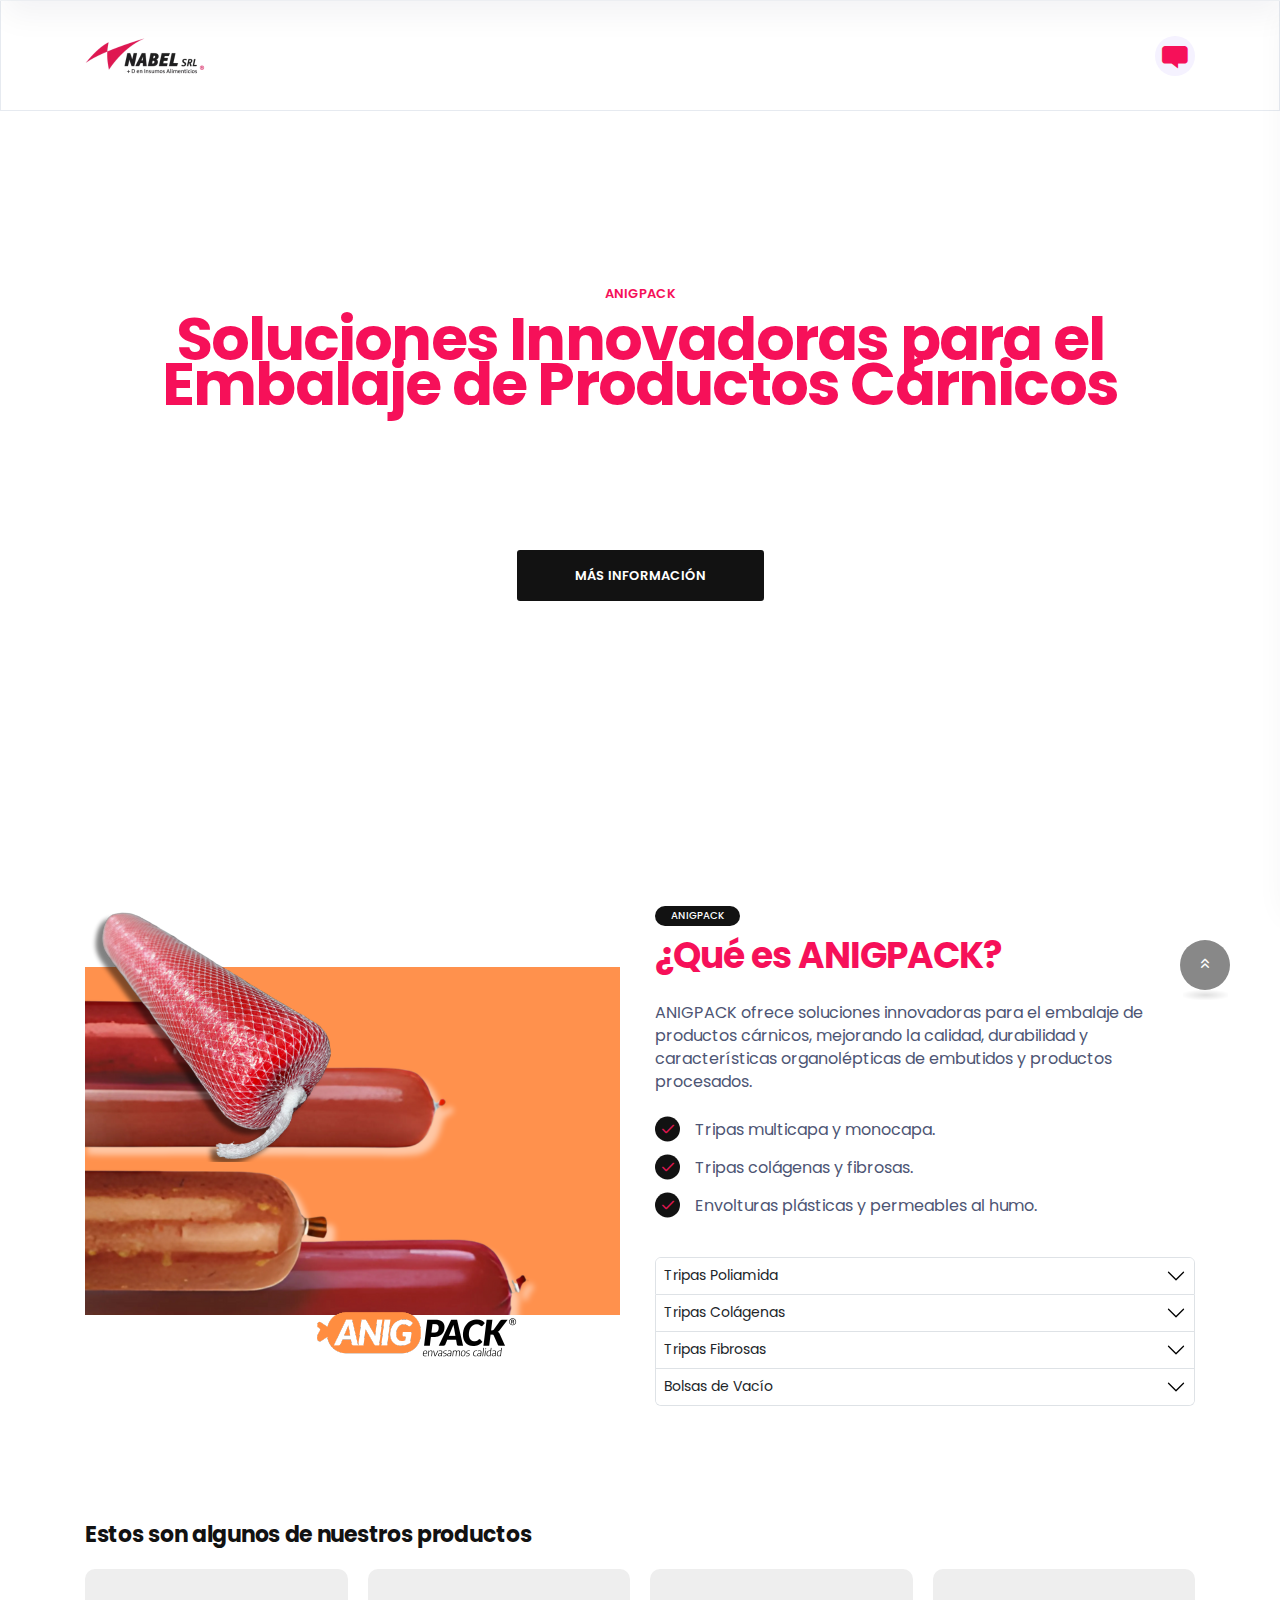
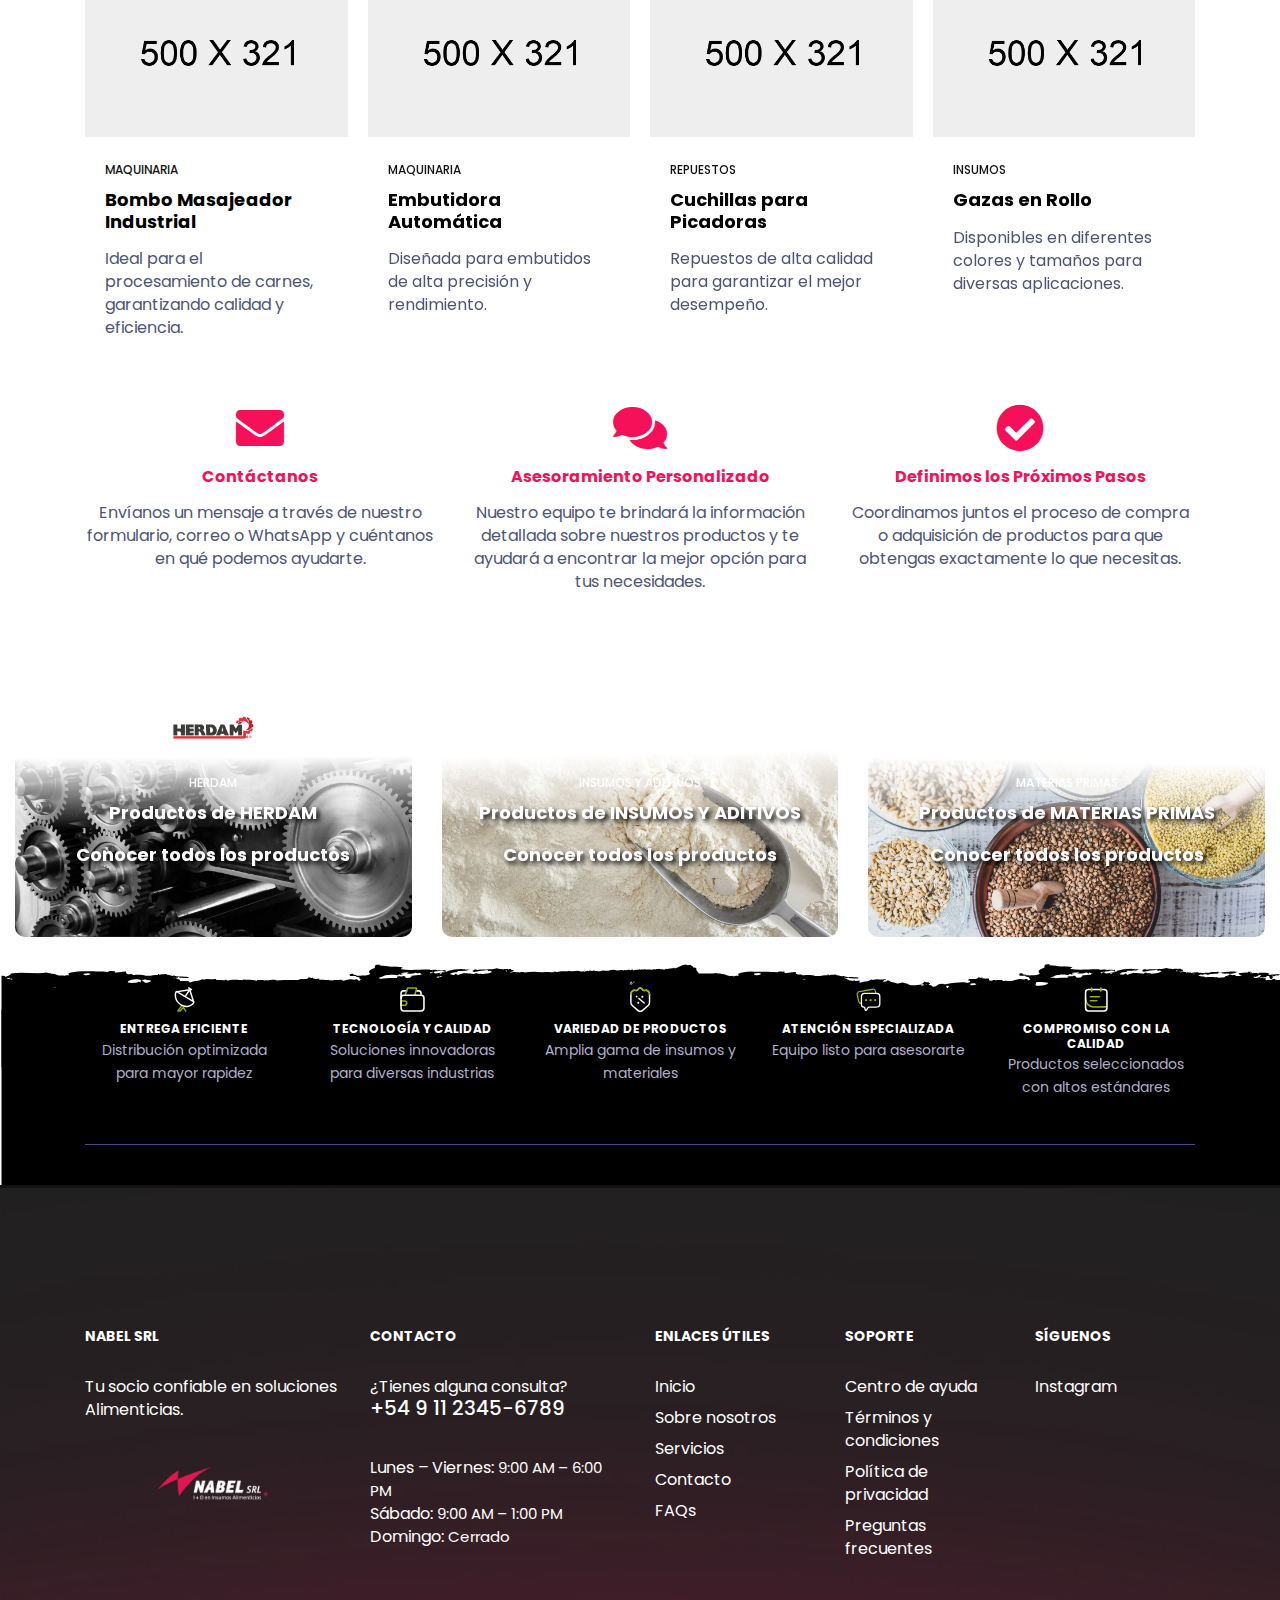
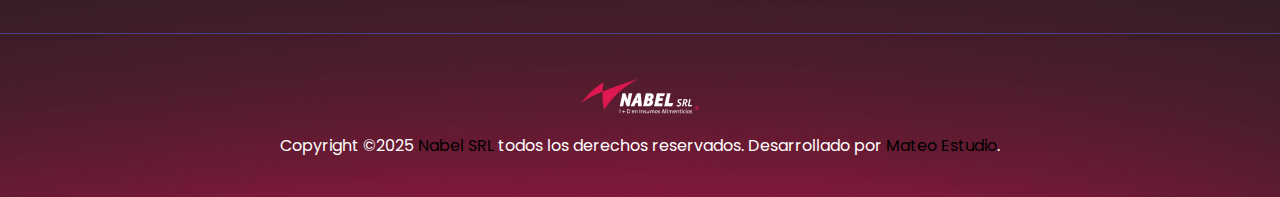
==== commit db613e55: "enhance styles with custom colors and text shadows for improved visual appeal; adjust layout for bet" ====
--- a/orfarm/anigpack-shop.html
+++ b/orfarm/anigpack-shop.html
@@ -34,219 +34,193 @@
       <!-- Scroll-top-end-->
 
 
-     <!-- header-area-start -->
-     <header>
+      <!-- header-area-start -->
+      <header>
         
-      <div id="header-sticky" class="header__main-area d-none d-xl-block">
-         <div class="container">
-            <div class="header__for-megamenu p-relative">
+         <div id="header-sticky" class="header__main-area d-none d-xl-block">
+            <div class="container">
+               <div class="header__for-megamenu p-relative">
+                  <div class="row align-items-center">
+                     <div class="col-xl-6">
+                        <div class="header__logo">
+                           <a href="index.html"><img src="assets/img/logo/logo.png" alt="logo"></a>
+                        </div>
+                     </div>
+                     <div class="col-xl-6 text-right">
+                        <div class="header__info d-flex justify-content-end align-items-center">
+                           <div class="header__info-search tpcolor__purple ml-10">
+                              <button class="tp-search-toggle"><i class="icon-message"></i></button>
+                           </div>
+                        </div>
+                     </div>
+                  </div>
+               </div>
+            </div>
+         </div>
+         <!-- header-search -->
+         <div class="tpsearchbar tp-sidebar-area">
+            <button class="tpsearchbar__close"><i class="icon-x"></i></button>
+            <div class="search-wrap text-center">
+                <div class="container">
+                    <div class="row justify-content-center">
+                        <div class="col-6 pt-100 pb-100">
+                            <h2 class="tpsearchbar__title">Escribe tu consulta, nos encargamos del resto.</h2>
+                            <div class="tpsearchbar__form">
+                                <form action="#">
+                                    <input type="text" name="search" placeholder="Estoy interesado en...">
+                                    <button class="tpsearchbar__search-btn"><i class="icon-message "></i></button>
+                                </form>
+                            </div>
+                        </div>
+                    </div>
+                </div>
+            </div>
+         </div>
+         <div class="search-body-overlay"></div>
+         <!-- header-search-end -->
+
+         <!-- header-cart-start -->
+         <div class="tpcartinfo tp-cart-info-area p-relative">
+         <button class="tpcart__close"><i class="icon-x"></i></button>
+            <div class="tpcart">
+               <h4 class="tpcart__title">Your Cart</h4>
+               <div class="tpcart__product">
+                  <div class="tpcart__product-list">
+                     <ul>
+                        <li>
+                           <div class="tpcart__item">
+                              <div class="tpcart__img">
+                                 <img src="assets/img/product/products1-min.jpg" alt="">
+                                 <div class="tpcart__del">
+                                    <a href="#"><i class="icon-x-circle"></i></a>
+                                 </div>
+                              </div>
+                              <div class="tpcart__content">
+                                 <span class="tpcart__content-title"><a href="shop-details.html">Stacy's Pita Chips Parmesan Garlic & Herb From Nature</a>
+                                 </span>
+                                 <div class="tpcart__cart-price">
+                                    <span class="quantity">1 x</span>
+                                    <span class="new-price">$162.80</span>
+                                 </div>
+                              </div>
+                           </div>
+                        </li>
+                        <li>
+                           <div class="tpcart__item">
+                              <div class="tpcart__img">
+                                 <img src="assets/img/product/products12-min.jpg" alt="">
+                                 <div class="tpcart__del">
+                                    <a href="#"><i class="icon-x-circle"></i></a>
+                                 </div>
+                              </div>
+                              <div class="tpcart__content">
+                                 <span class="tpcart__content-title"><a href="shop-details.html">Banana, Beautiful Skin, Good For Health 1Kg</a>
+                                 </span>
+                                 <div class="tpcart__cart-price">
+                                    <span class="quantity">1 x</span>
+                                    <span class="new-price">$138.00</span>
+                                 </div>
+                              </div>
+                           </div>
+                        </li>
+                        <li>
+                           <div class="tpcart__item">
+                              <div class="tpcart__img">
+                                 <img src="assets/img/product/products3-min.jpg" alt="">
+                                 <div class="tpcart__del">
+                                    <a href="#"><i class="icon-x-circle"></i></a>
+                                 </div>
+                              </div>
+                              <div class="tpcart__content">
+                                 <span class="tpcart__content-title"><a href="shop-details.html">Quaker Popped Rice Crisps Snacks Chocolate</a>
+                                 </span>
+                                 <div class="tpcart__cart-price">
+                                    <span class="quantity">1 x</span>
+                                    <span class="new-price">$162.8</span>
+                                 </div>
+                              </div>
+                           </div>
+                        </li>
+                     </ul>
+                  </div>
+                  <div class="tpcart__checkout">
+                     <div class="tpcart__total-price d-flex justify-content-between align-items-center">
+                        <span> Subtotal:</span>
+                        <span class="heilight-price"> $300.00</span>
+                     </div>
+                     <div class="tpcart__checkout-btn">
+                        <a class="tpcart-btn mb-10" href="cart.html">View Cart</a>
+                        <a class="tpcheck-btn" href="checkout.html">Checkout</a>
+                     </div>
+                  </div>
+               </div>
+               <div class="tpcart__free-shipping text-center">
+                  <span>Free shipping for orders <b>under 10km</b></span>
+               </div>
+            </div>
+         </div>
+         <div class="cartbody-overlay"></div>
+         <!-- header-cart-end -->
+
+         <!-- mobile-menu-area -->
+         <div id="header-sticky-2" class="tpmobile-menu secondary-mobile-menu d-xl-none">
+            <div class="container-fluid">
                <div class="row align-items-center">
-                  <div class="col-xl-3">
-                     <div class="header__logo">
+                  <div class="col-lg-4 col-md-4 col-3 col-sm-3">
+                     <div class="mobile-menu-icon">
+                        <button class="tp-menu-toggle"><i class="icon-menu1"></i></button>
+                     </div>
+                  </div>
+                  <div class="col-lg-4 col-md-4 col-6 col-sm-4">
+                     <div class="header__logo text-center">
                         <a href="index.html"><img src="assets/img/logo/logo.png" alt="logo"></a>
                      </div>
                   </div>
-                  <div class="col-xl-6">
-                     <div class="header__menu main-menu text-center">
-                        <nav id="mobile-menu">
-                           <ul>
-                              
-                              <li class=" has-megamenu" >
-                                 <a href="herdam-shop.html">Herdam</a>
-                               
-                              </li>
-                              <li >
-                                 <a href="anigpack-shop.html">AnigPack</a>
-                                
-                              </li>
-                              <li>
-                                 <a href="insumos-shop.html">Insumos/ <br>aditivos</a>
-                               
-                              </li>
-                              <li><a href="materiasPrimas-shop.html">Materias <br>primas</a></li>
-                              <li><a href="contact.html">Contacto</a></li>
-                           </ul>
-                        </nav>
-                     </div>
-                  </div>
-                  <div class="col-xl-3">
-                     <div class="header__info d-flex align-items-center">
-                        <div class="header__info-search tpcolor__purple ml-10">
-                           <button class="tp-search-toggle"><i class="icon-message"></i></button>
-                        </div>
-                       
-                     </div>
-                  </div>
-               </div>
-            </div>
-         </div>
-      </div>
-
-      <!-- header-search -->
-      <div class="tpsearchbar tp-sidebar-area">
-         <button class="tpsearchbar__close"><i class="icon-x"></i></button>
-         <div class="search-wrap text-center">
-             <div class="container">
-                 <div class="row justify-content-center">
-                     <div class="col-6 pt-100 pb-100">
-                         <h2 class="tpsearchbar__title">Escribe tu consulta, nos encargamos del resto.</h2>
-                         <div class="tpsearchbar__form">
-                             <form action="#">
-                                 <input type="text" name="search" placeholder="Estoy interesado en...">
-                                 <button class="tpsearchbar__search-btn"><i class="icon-message"></i></button>
-                             </form>
-                         </div>
-                     </div>
-                 </div>
-             </div>
-         </div>
-      </div>
-      <div class="search-body-overlay"></div>
-      <!-- header-search-end -->
-
-      <!-- header-cart-start -->
-      <div class="tpcartinfo tp-cart-info-area p-relative">
-      <button class="tpcart__close"><i class="icon-x"></i></button>
-         <div class="tpcart">
-            <h4 class="tpcart__title">Your Cart</h4>
-            <div class="tpcart__product">
-               <div class="tpcart__product-list">
-                  <ul>
-                     <li>
-                        <div class="tpcart__item">
-                           <div class="tpcart__img">
-                              <img src="assets/img/product/products1-min.jpg" alt="">
-                              <div class="tpcart__del">
-                                 <a href="#"><i class="icon-x-circle"></i></a>
-                              </div>
-                           </div>
-                           <div class="tpcart__content">
-                              <span class="tpcart__content-title"><a href="shop-details.html">Stacy's Pita Chips Parmesan Garlic & Herb From Nature</a>
-                              </span>
-                              <div class="tpcart__cart-price">
-                                 <span class="quantity">1 x</span>
-                                 <span class="new-price">$162.80</span>
-                              </div>
-                           </div>
-                        </div>
-                     </li>
-                     <li>
-                        <div class="tpcart__item">
-                           <div class="tpcart__img">
-                              <img src="assets/img/product/products12-min.jpg" alt="">
-                              <div class="tpcart__del">
-                                 <a href="#"><i class="icon-x-circle"></i></a>
-                              </div>
-                           </div>
-                           <div class="tpcart__content">
-                              <span class="tpcart__content-title"><a href="shop-details.html">Banana, Beautiful Skin, Good For Health 1Kg</a>
-                              </span>
-                              <div class="tpcart__cart-price">
-                                 <span class="quantity">1 x</span>
-                                 <span class="new-price">$138.00</span>
-                              </div>
-                           </div>
-                        </div>
-                     </li>
-                     <li>
-                        <div class="tpcart__item">
-                           <div class="tpcart__img">
-                              <img src="assets/img/product/products3-min.jpg" alt="">
-                              <div class="tpcart__del">
-                                 <a href="#"><i class="icon-x-circle"></i></a>
-                              </div>
-                           </div>
-                           <div class="tpcart__content">
-                              <span class="tpcart__content-title"><a href="shop-details.html">Quaker Popped Rice Crisps Snacks Chocolate</a>
-                              </span>
-                              <div class="tpcart__cart-price">
-                                 <span class="quantity">1 x</span>
-                                 <span class="new-price">$162.8</span>
-                              </div>
-                           </div>
-                        </div>
-                     </li>
-                  </ul>
-               </div>
-               <div class="tpcart__checkout">
-                  <div class="tpcart__total-price d-flex justify-content-between align-items-center">
-                     <span> Subtotal:</span>
-                     <span class="heilight-price"> $300.00</span>
-                  </div>
-                  <div class="tpcart__checkout-btn">
-                     <a class="tpcart-btn mb-10" href="cart.html">View Cart</a>
-                     <a class="tpcheck-btn" href="checkout.html">Checkout</a>
-                  </div>
-               </div>
-            </div>
-            <div class="tpcart__free-shipping text-center">
-               <span>Free shipping for orders <b>under 10km</b></span>
-            </div>
-         </div>
-      </div>
-      <div class="cartbody-overlay"></div>
-      <!-- header-cart-end -->
-
-      <!-- mobile-menu-area -->
-      <div id="header-sticky-2" class="tpmobile-menu secondary-mobile-menu d-xl-none">
-         <div class="container-fluid">
-            <div class="row align-items-center">
-               <div class="col-lg-4 col-md-4 col-3 col-sm-3">
-                  <div class="mobile-menu-icon">
-                     <button class="tp-menu-toggle"><i class="icon-menu1"></i></button>
-                  </div>
-               </div>
-               <div class="col-lg-4 col-md-4 col-6 col-sm-4">
-                  <div class="header__logo text-center">
-                     <a href="index.html"><img src="assets/img/logo/logo.png" alt="logo"></a>
-                  </div>
-               </div>
-            
-            </div>
-         </div>
-      </div>
-      <div class="body-overlay"></div>
-      <!-- mobile-menu-area-end -->
-
-      <!-- sidebar-menu-area -->
-      <div class="tpsideinfo">
-         <button class="tpsideinfo__close">Cerrar<i class="fal fa-times ml-10"></i></button>
-         <div class="tpsideinfo__search text-center pt-35">
-            <span class="tpsideinfo__search-title mb-20">Escribe tu consulta</span>
-            <form action="#">
-               <input type="text" placeholder="Estoy interesado en saber...">
-               <button><i class="icon-mesagge"></i></button>
-            </form>
-         </div>
-         <div class="tpsideinfo__nabtab">
-            <ul class="nav nav-pills mb-3" id="pills-tab" role="tablist">
-              
-             </ul>
-             <div class="tab-content" id="pills-tabContent">
-               <div class="tab-pane fade show active" id="pills-home" role="tabpanel" aria-labelledby="pills-home-tab" tabindex="0">
-                  <div class="mobile-menu"></div>
-               </div>
-               <div class="tab-pane fade" id="pills-profile" role="tabpanel" aria-labelledby="pills-profile-tab" tabindex="0">
-                  <div class="tpsidebar-categories">
-                     <ul>
-                        <li><a href="shop-details.html">Dairy Farm</a></li>
-                        <li><a href="shop-details.html">Healthy Foods</a></li>
-                        <li><a href="shop-details.html">Lifestyle</a></li>
-                        <li><a href="shop-details.html">Organics</a></li>
-                        <li><a href="shop-details.html">Photography</a></li>
-                        <li><a href="shop-details.html">Shopping</a></li>
-                        <li><a href="shop-details.html">Tips & Tricks</a></li>
-                     </ul>
-                  </div>
-               </div>
-             </div>
-         </div>
-        
-      </div> 
-      <!-- sidebar-menu-area-end -->
-   </header>
-   <!-- header-area-end -->
-
+               
+               </div>
+            </div>
+         </div>
+         <div class="body-overlay"></div>
+         <!-- mobile-menu-area-end -->
+
+         <!-- sidebar-menu-area -->
+         <div class="tpsideinfo">
+            <button class="tpsideinfo__close">Cerrar<i class="fal fa-times ml-10"></i></button>
+            <div class="tpsideinfo__search text-center pt-35">
+               <span class="tpsideinfo__search-title mb-20">Escribe tu consulta</span>
+               <form action="#">
+                  <input type="text" placeholder="Estoy interesado en saber...">
+                  <button><i class="icon-mesagge"></i></button>
+               </form>
+            </div>
+            <div class="tpsideinfo__nabtab">
+               <ul class="nav nav-pills mb-3" id="pills-tab" role="tablist">
+                 
+                </ul>
+                <div class="tab-content" id="pills-tabContent">
+                  <div class="tab-pane fade show active" id="pills-home" role="tabpanel" aria-labelledby="pills-home-tab" tabindex="0">
+                     <div class="mobile-menu"></div>
+                  </div>
+                  <div class="tab-pane fade" id="pills-profile" role="tabpanel" aria-labelledby="pills-profile-tab" tabindex="0">
+                     <div class="tpsidebar-categories">
+                        <ul>
+                           <li><a href="shop-details.html">Dairy Farm</a></li>
+                           <li><a href="shop-details.html">Healthy Foods</a></li>
+                           <li><a href="shop-details.html">Lifestyle</a></li>
+                           <li><a href="shop-details.html">Organics</a></li>
+                           <li><a href="shop-details.html">Photography</a></li>
+                           <li><a href="shop-details.html">Shopping</a></li>
+                           <li><a href="shop-details.html">Tips & Tricks</a></li>
+                        </ul>
+                     </div>
+                  </div>
+                </div>
+            </div>
+           
+         </div> 
+         <!-- sidebar-menu-area-end -->
+      </header>
+      <!-- header-area-end -->
       <main>
 
       <!-- about-area-start -->
@@ -255,8 +229,8 @@
             <div class="row">
                <div class="col-lg-12">
                   <div class="tpabout__inner text-center">
-                     <h5 class="tpabout__inner-sub mb-15">ANIGPACK</h5>
-                     <h3 class="tpabout__inner-title mb-35">Soluciones Innovadoras para el Embalaje de Productos Cárnicos</h3>
+                     <h5 class="tpabout__inner-sub mb-15 custom-color">ANIGPACK</h5>
+                     <h3 class="tpabout__inner-title mb-35 custom-color">Soluciones Innovadoras para el Embalaje de Productos Cárnicos</h3>
                      <p>ANIGPACK ofrece soluciones de embalaje especializadas para productos cárnicos, mejorando la calidad, durabilidad y características organolépticas de embutidos, salchichas, jamones y otros productos procesados.</p>
                      <div class="tpabout__inner-btn">
                         <a href="anigpack.html">Más Información</a>
@@ -291,7 +265,7 @@
               <div class="tpabout__inner-tag mb-10">
                   <span class="active">ANIGPACK</span>
               </div>
-              <h3 class="tpabout__inner-title-2 mb-25">¿Qué es ANIGPACK?</h3>
+              <h3 class="tpabout__inner-title-2 mb-25 custom-color">¿Qué es ANIGPACK?</h3>
               <p>ANIGPACK ofrece soluciones innovadoras para el embalaje de productos cárnicos, mejorando la calidad, durabilidad y características organolépticas de embutidos y productos procesados.</p>
               <div class="tpabout__inner-list">
                   <ul>
@@ -483,10 +457,10 @@
            <div class="col-lg-4 col-md-4 col-sm-6">
                <div class="tpabout__item text-center mb-40">
                    <div class="tpabout__icon mb-15">
-                       <i class="fa fa-envelope fa-3x"></i>
+                       <i class="fa fa-envelope fa-3x custom-color"></i>
                    </div>
                    <div class="tpabout__content">
-                       <h4 class="tpabout__title">Contáctanos</h4>
+                       <h4 class="tpabout__title custom-color">Contáctanos</h4>
                        <p>Envíanos un mensaje a través de nuestro formulario, correo o WhatsApp y cuéntanos en qué podemos ayudarte.</p>
                    </div>
                </div>
@@ -495,10 +469,10 @@
            <div class="col-lg-4 col-md-4 col-sm-6">
                <div class="tpabout__item text-center mb-40">
                    <div class="tpabout__icon mb-15">
-                       <i class="fa fa-comments fa-3x"></i>
+                       <i class="fa fa-comments fa-3x custom-color"></i>
                    </div>
                    <div class="tpabout__content">
-                       <h4 class="tpabout__title">Asesoramiento Personalizado</h4>
+                       <h4 class="tpabout__title custom-color">Asesoramiento Personalizado</h4>
                        <p>Nuestro equipo te brindará la información detallada sobre nuestros productos y te ayudará a encontrar la mejor opción para tus necesidades.</p>
                    </div>
                </div>
@@ -507,10 +481,10 @@
            <div class="col-lg-4 col-md-4 col-sm-6">
                <div class="tpabout__item text-center mb-40">
                    <div class="tpabout__icon mb-15">
-                       <i class="fa fa-check-circle fa-3x"></i>
+                       <i class="fa fa-check-circle fa-3x custom-color"></i>
                    </div>
                    <div class="tpabout__content">
-                       <h4 class="tpabout__title">Definimos los Próximos Pasos</h4>
+                       <h4 class="tpabout__title custom-color">Definimos los Próximos Pasos</h4>
                        <p>Coordinamos juntos el proceso de compra o adquisición de productos para que obtengas exactamente lo que necesitas.</p>
                    </div>
                </div>
--- a/orfarm/assets/css/icon-dukamarket.css
+++ b/orfarm/assets/css/icon-dukamarket.css
@@ -258,6 +258,7 @@
 }
 .icon-check:before {
   content: "\e94c";
+  color:#df1750;
 }
 .icon-check-circle:before {
   content: "\e94d";
--- a/orfarm/assets/css/main.css
+++ b/orfarm/assets/css/main.css
@@ -2604,6 +2604,8 @@
   font-size: 24px;
   line-height: 1.22;
   color: var(--tp-common-white);
+  text-shadow: 3px 3px 5px #000000; /* Sombra blanca más exagerada */
+
 }
 @media only screen and (min-width: 1200px) and (max-width: 1399px), only screen and (min-width: 768px) and (max-width: 991px) {
   .tpblog__single-title {
@@ -2632,7 +2634,6 @@
   height: 100%;
   width: 100%;
   border-radius: 10px;
-  background: #f610594b;
 }
 .tpblog__single-img img {
   width: 100%;
@@ -7920,6 +7921,12 @@
 
 .custom-color {
   color: #F61059;
+
+}
+
+.custom-color-marcas {
+  color: #F61059;
+  text-shadow: 1px 1px 2px #000000; /* Sombra blanca para cada letra */
 }
 
 .floating-whatsapp-herdam {
@@ -7946,4 +7953,29 @@
       box-shadow: 0 6px 8px rgba(0, 0, 0, 0.2);
       transform: scale(1.1); /* Slight zoom effect on hover */
       transition: all 0.3s ease;
+   }
+
+
+   .whatsapp-float {
+      position: fixed;
+      bottom: 100px;
+      right: 20px;
+      z-index: 1000;
+      width: 60px;
+      height: 60px;
+      background-color: #25d366;
+      border-radius: 50%;
+      display: flex;
+      justify-content: center;
+      align-items: center;
+      box-shadow: 0px 4px 6px rgba(0, 0, 0, 0.1);
+      color: white;
+      font-size: 30px;
+      text-decoration: none;
+      transition: transform 0.3s ease, background-color 0.3s ease;
+   }
+
+   .whatsapp-float:hover {
+      background-color: #1ebe57;
+      transform: scale(1.1);
    }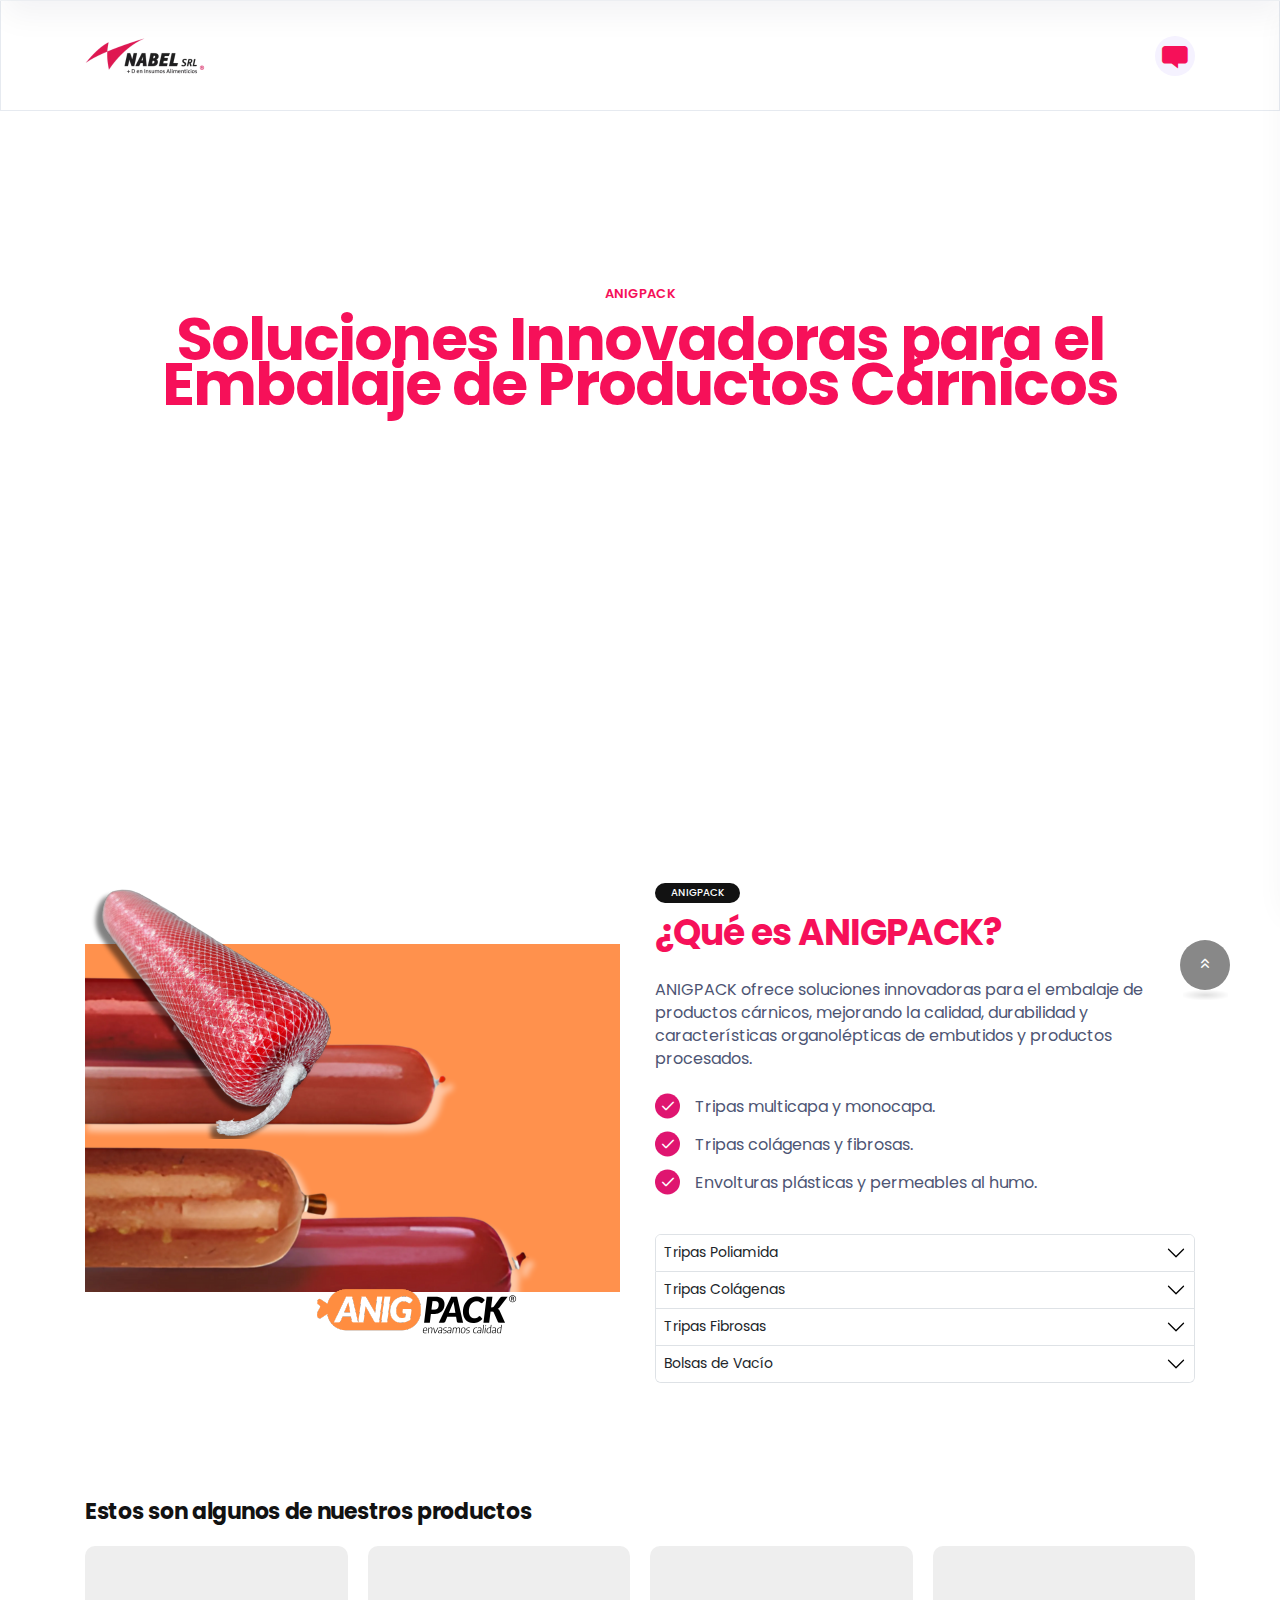
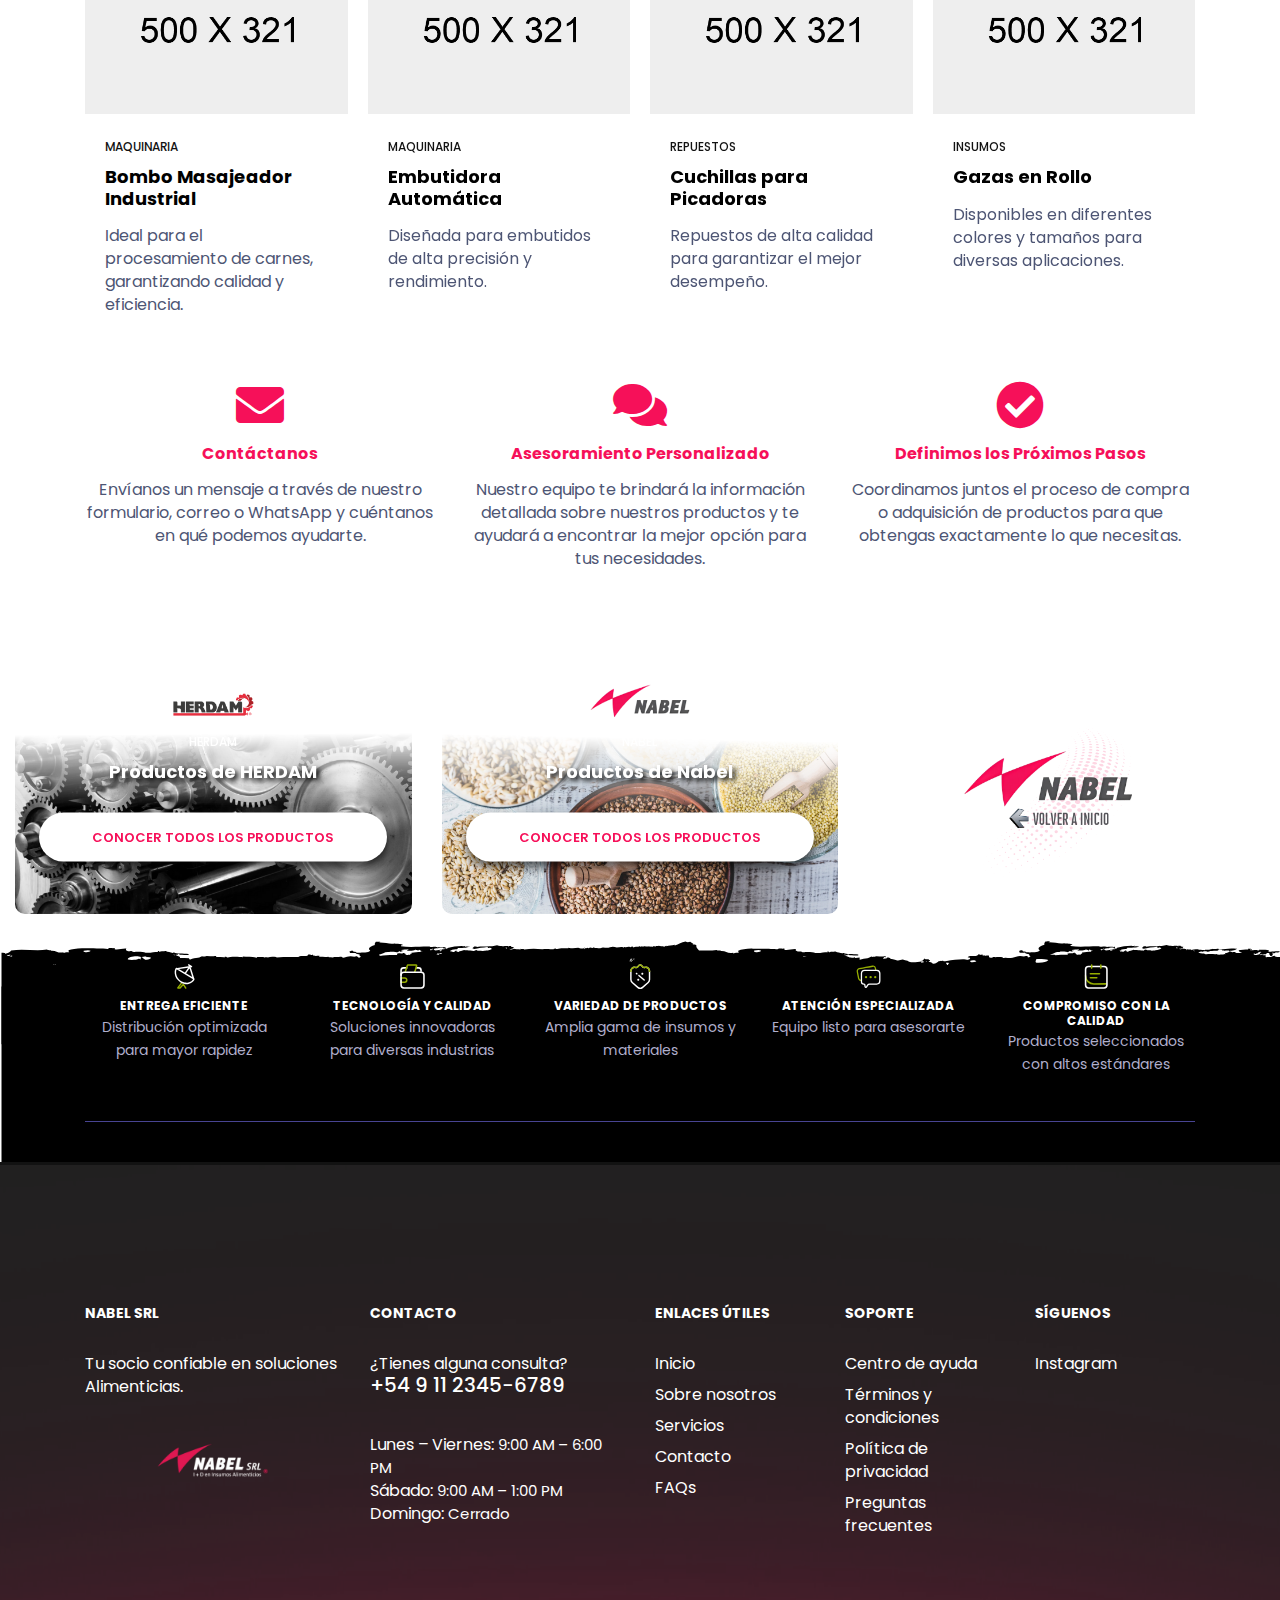
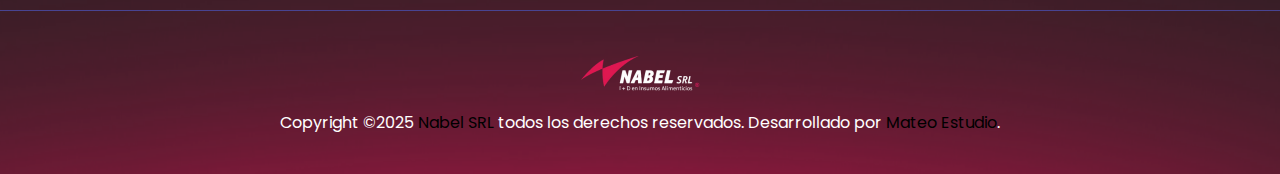
==== commit 80b3a427: "update links and images for improved navigation; replace outdated references and enhance button styl" ====
--- a/orfarm/anigpack-shop.html
+++ b/orfarm/anigpack-shop.html
@@ -232,9 +232,7 @@
                      <h5 class="tpabout__inner-sub mb-15 custom-color">ANIGPACK</h5>
                      <h3 class="tpabout__inner-title mb-35 custom-color">Soluciones Innovadoras para el Embalaje de Productos Cárnicos</h3>
                      <p>ANIGPACK ofrece soluciones de embalaje especializadas para productos cárnicos, mejorando la calidad, durabilidad y características organolépticas de embutidos, salchichas, jamones y otros productos procesados.</p>
-                     <div class="tpabout__inner-btn">
-                        <a href="anigpack.html">Más Información</a>
-                     </div>
+                     
                   </div>
                </div>
             </div>
@@ -516,7 +514,7 @@
                               <ul style="list-style: none;">
                                  
                                  <li>
-                                    <a class="tpblog__single-title" href="herdam-shop.html" >Conocer todos los productos</a>
+                                    <a class="tp-btn banner-btn" href="herdam-shop.html" >Conocer todos los productos</a>
                                  </li>
                               </ul>
                            </div>
@@ -529,48 +527,33 @@
                      <div class="swiper-slide">
                         <div class="tpblog__single p-relative">
                            <div class="tpblog__single-img">
-                              <img src="assets/img/marcas/insumos.png" alt="">
-                           </div>
-                           <div class="tpblog__single-text text-center">
-                              <div class="tpblog__entry-wap">
-                                 <span class="cat-links"><a href="shop-details.html">INSUMOS Y ADITIVOS</a></span>
-                              </div>
-                              <h4 class="tpblog__single-title mb-20">
-                                 <a href="insumos-shop.html">Productos de INSUMOS Y ADITIVOS</a>
-                              </h4>
-                              <ul style="list-style: none;">
-                                
-                                 <li >
-                                    <a class="tpblog__single-title" href="insumos-shop.html" >Conocer todos los productos</a>
-                                 </li>
-                              </ul>
-                           </div>
-                        </div>
-                     </div>
-         
-                     <!-- Fourth Product Section -->
-                     <div class="swiper-slide">
-                        <div class="tpblog__single p-relative">
-                           <div class="tpblog__single-img">
                               <img src="assets/img/marcas/materia.png" alt="">
                            </div>
                            <div class="tpblog__single-text text-center">
                               <div class="tpblog__entry-wap">
-                                 <span class="cat-links"><a href="shop-details.html">MATERIAS PRIMAS</a></span>
+                                 <span class="cat-links"><a href="shop-details.html">Nabel</a></span>
                               </div>
                               <h4 class="tpblog__single-title mb-20">
-                                 <a href="materiasPrimas-shop.html">Productos de MATERIAS PRIMAS</a>
+                                 <a href="materiasPrimas-shop.html">Productos de Nabel</a>
                               </h4>
                           
                               <ul style="list-style: none;">
 
                                  <li >
-                                    <a class="tpblog__single-title" href="materiasPrimas-shop.html" >Conocer todos los productos</a>
+                                    <a class="tp-btn banner-btn" href="insumos-shop.html" >Conocer todos los productos</a>
                                  </li>
                               </ul>
                            </div>
                         </div>
                      </div>
+                     <div class="swiper-slide">
+                        <div class="tpblog__single p-relative">
+                            <div class="tpblog__single-img">
+                                <a href="index.html" style="display: block; width: 100%; height: 100%; position: absolute; top: 0; left: 0; z-index: 10;"></a>
+                                <img src="assets/img/marcas/volverHome.png" alt="Volver a la Home">
+                            </div>
+                        </div>
+                    </div>
                   </div>
                </div>
             </div>
--- a/orfarm/assets/css/icon-dukamarket.css
+++ b/orfarm/assets/css/icon-dukamarket.css
@@ -258,7 +258,7 @@
 }
 .icon-check:before {
   content: "\e94c";
-  color:#df1750;
+  color:white;
 }
 .icon-check-circle:before {
   content: "\e94d";
--- a/orfarm/assets/css/main.css
+++ b/orfarm/assets/css/main.css
@@ -537,8 +537,8 @@
 
 .banner-btn {
   background-color: var(--tp-common-white);
-  color:#F61059;
-  border: 1px solid black;
+  color: #F61059;
+  box-shadow: 0px 6px 10px rgba(0, 0, 0, 0.603); /* Sombra más pronunciada */
 }
 
 .border-btn {
@@ -5535,7 +5535,7 @@
   height: 25px;
   width: 25px;
   border-radius: 50%;
-  background-color: var(--tp-heading-secondary);
+  background-color: #df1570;
   color: var(--tp-common-white);
   text-align: center;
   line-height: 25px;
@@ -7957,25 +7957,59 @@
 
 
    .whatsapp-float {
-      position: fixed;
-      bottom: 100px;
-      right: 20px;
-      z-index: 1000;
-      width: 60px;
-      height: 60px;
-      background-color: #25d366;
-      border-radius: 50%;
-      display: flex;
-      justify-content: center;
-      align-items: center;
-      box-shadow: 0px 4px 6px rgba(0, 0, 0, 0.1);
-      color: white;
-      font-size: 30px;
-      text-decoration: none;
-      transition: transform 0.3s ease, background-color 0.3s ease;
-   }
-
-   .whatsapp-float:hover {
-      background-color: #1ebe57;
-      transform: scale(1.1);
-   }+    position: fixed;
+    bottom: 100px;
+    right: 45px;
+    z-index: 1000;
+    width: 60px;
+    height: 60px;
+    background-color: #25d366;
+    border-radius: 50%;
+    display: flex;
+    justify-content: center;
+    align-items: center;
+    box-shadow: 0px 15px 20px rgba(0, 0, 0, 0.3); /* Sombra más desplazada y difusa */
+    color: white;
+    font-size: 30px;
+    text-decoration: none;
+    transition: transform 0.3s ease, background-color 0.3s ease;
+}
+
+.whatsapp-float:hover {
+    background-color: #1ebe57;
+    transform: scale(1.1);
+    box-shadow: 0px 20px 25px rgba(0, 0, 0, 0.4); /* Sombra más intensa al hacer hover */
+}
+
+   .imgOut {
+    display: block; /* Asegúrate de que sea visible por defecto */
+ }
+ 
+ @media (max-width: 991px) {
+    .imgOut {
+       display: none; /* Ocultar en pantallas de teléfonos o tablets */
+    }
+ }
+
+ .gmail-float {
+  position: fixed;
+  width: 60px;
+  height: 60px;
+  bottom: 180px;
+  right: 45px;
+  background-color: #EA4335;
+  color: white;
+  border-radius: 50%;
+  text-align: center;
+  font-size: 30px;
+  line-height: 60px;
+  box-shadow: 0px 15px 20px rgba(0, 0, 0, 0.3); /* Sombra más desplazada y difusa */
+  z-index: 1000;
+}
+
+.gmail-float:hover {
+  background-color: #ff4800;
+  color:#df1570;
+  transform: scale(1.1);
+  box-shadow: 0px 20px 25px rgba(0, 0, 0, 0.4); /* Sombra más intensa al hacer hover */
+}
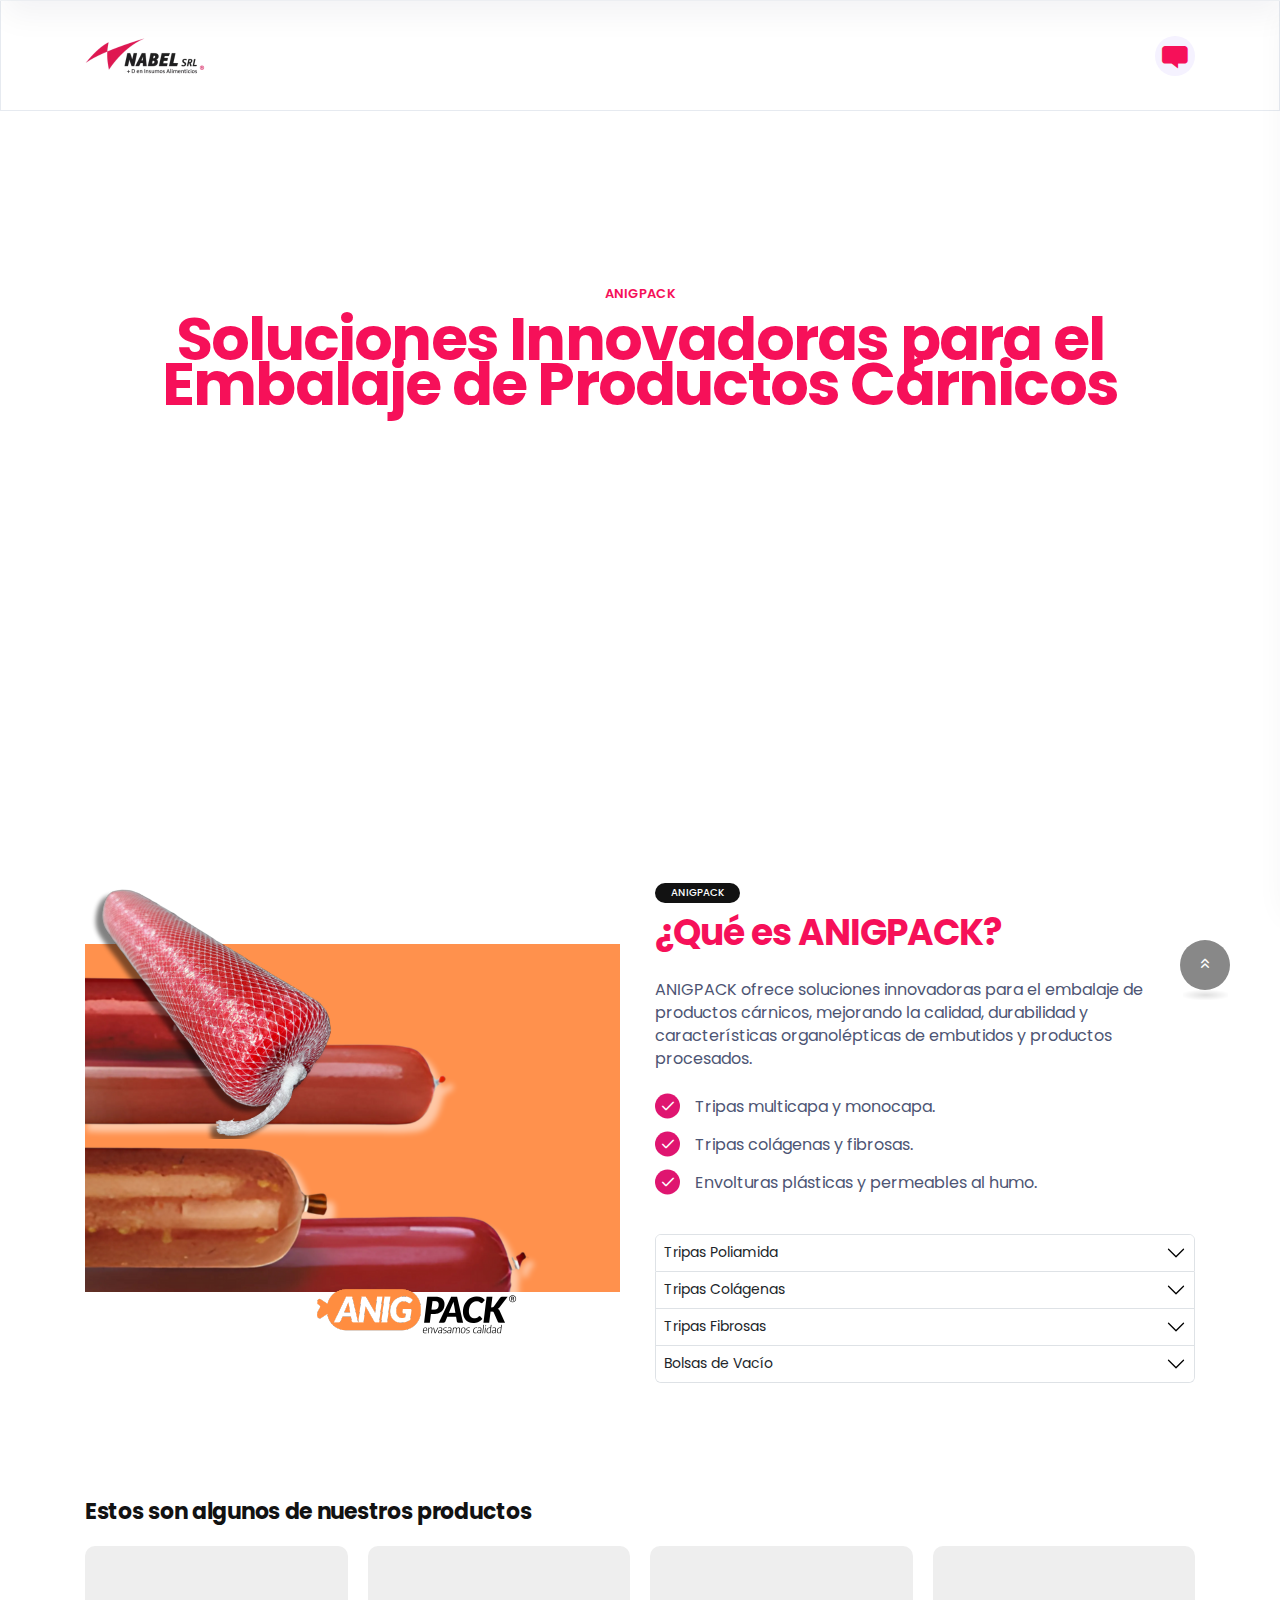
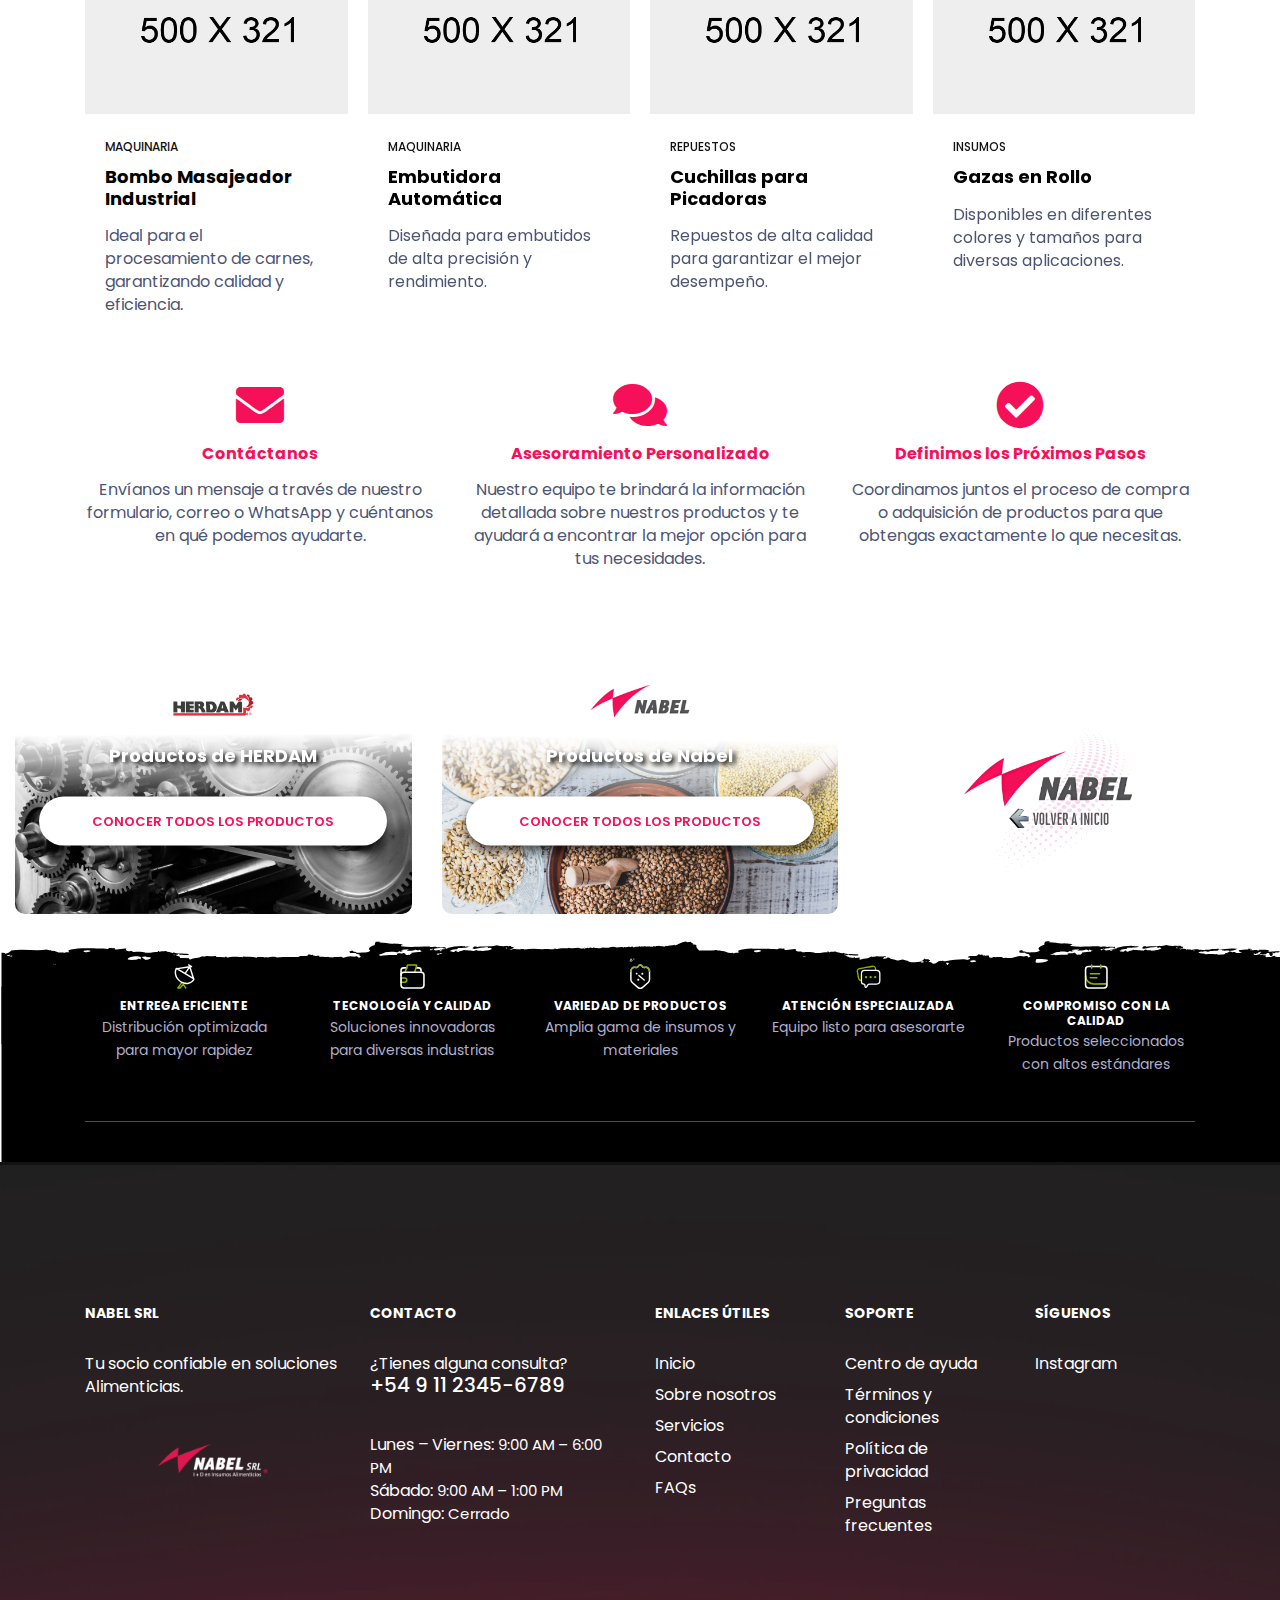
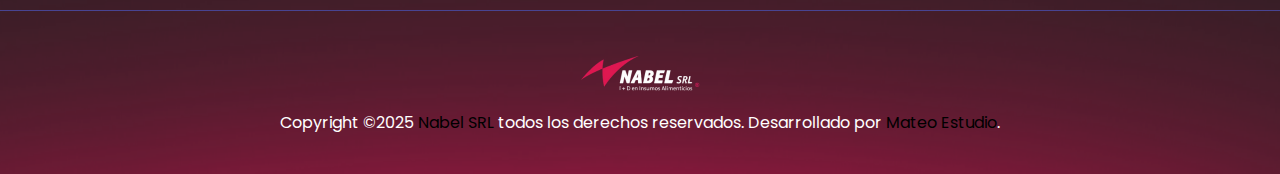
==== commit d77c69bd: "refactor product links and remove outdated category references for improved clarity" ====
--- a/orfarm/anigpack-shop.html
+++ b/orfarm/anigpack-shop.html
@@ -505,9 +505,7 @@
                               <img src="assets/img/marcas/herdam.png" alt="">
                            </div>
                            <div class="tpblog__single-text text-center">
-                              <div class="tpblog__entry-wap">
-                                 <span class="cat-links"><a href="shop-details.html">HERDAM</a></span>
-                              </div>
+                             
                               <h4 class="tpblog__single-title mb-20">
                                  <a href="herdam-shop.html">Productos de HERDAM</a>
                               </h4>
@@ -530,9 +528,7 @@
                               <img src="assets/img/marcas/materia.png" alt="">
                            </div>
                            <div class="tpblog__single-text text-center">
-                              <div class="tpblog__entry-wap">
-                                 <span class="cat-links"><a href="shop-details.html">Nabel</a></span>
-                              </div>
+                              
                               <h4 class="tpblog__single-title mb-20">
                                  <a href="materiasPrimas-shop.html">Productos de Nabel</a>
                               </h4>
